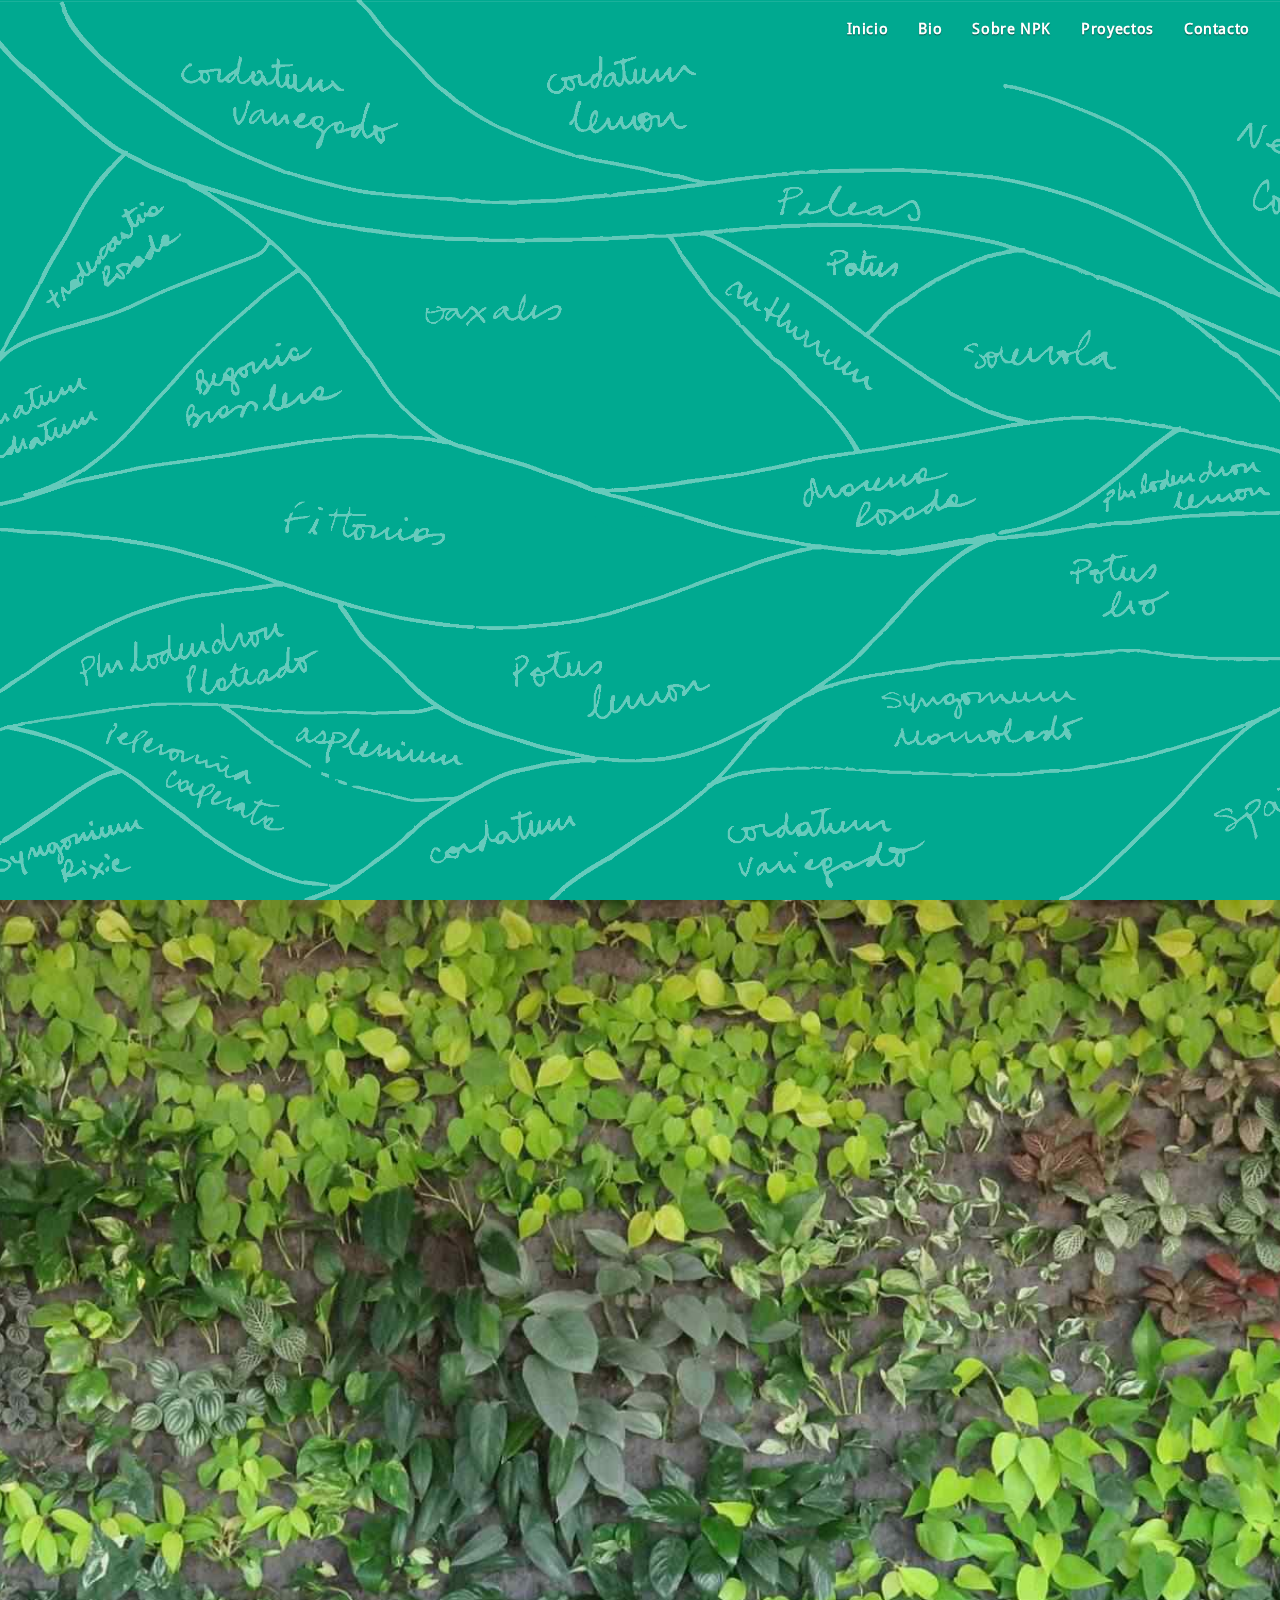
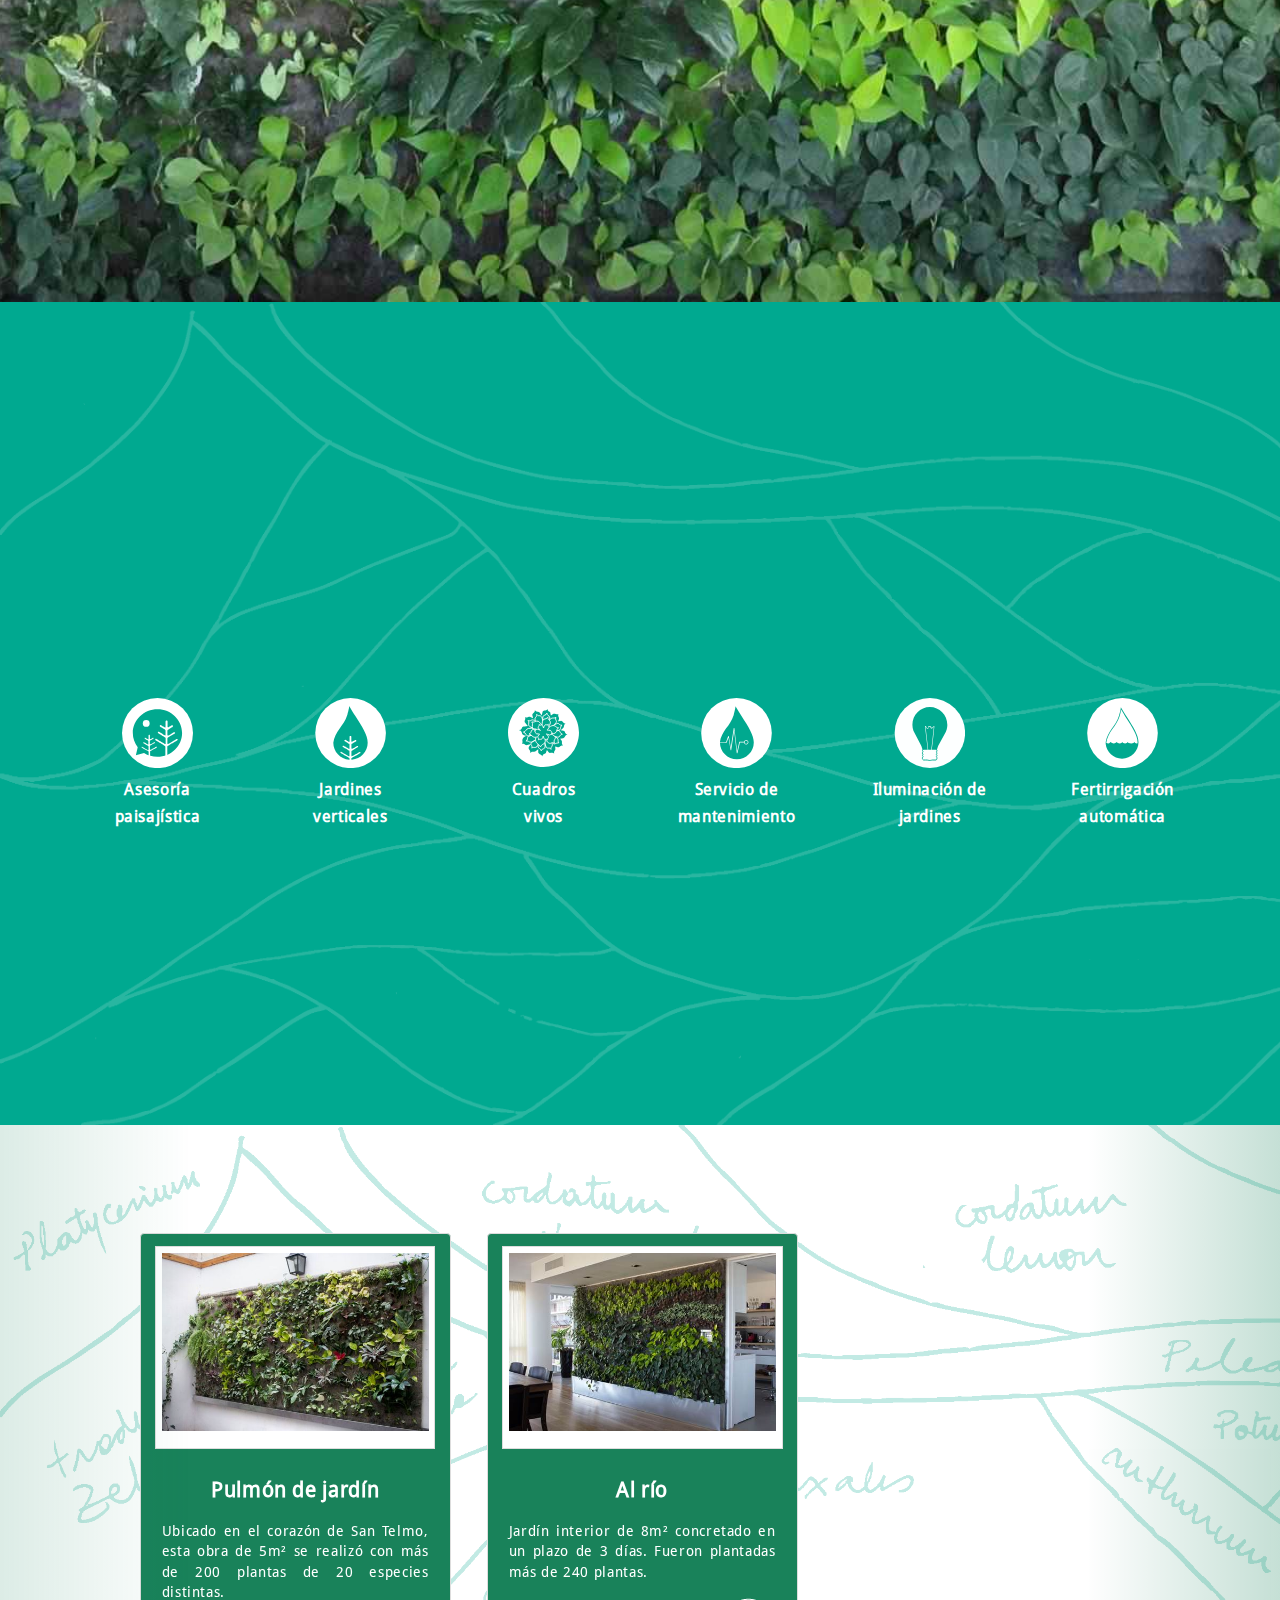
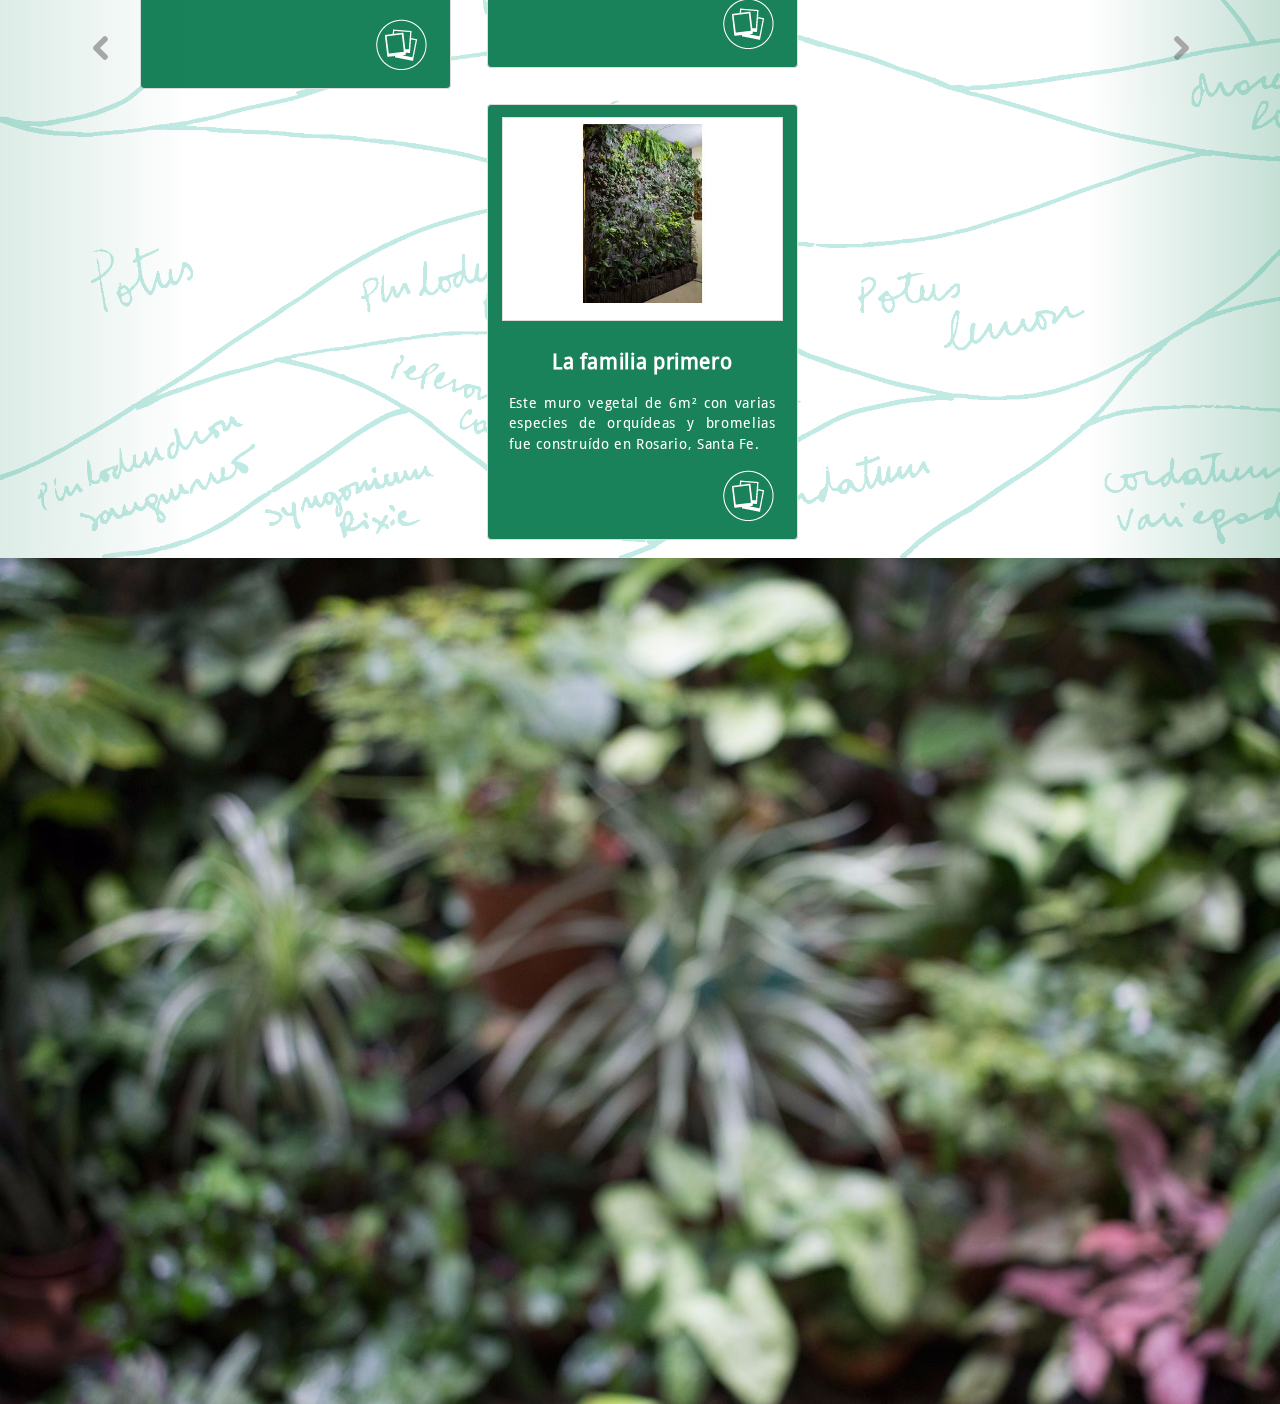
==== index.html @ 41e588b8 "img, js, etc" ====
<!doctype html>
<html>
<head>
  <meta name="tipo_contenido"  content="text/html;" http-equiv="content-type" charset="utf-8">
  <link href="https://npkartevegetal.com.ar/" rel="canonical" />
  <meta name="description" content="Diseño, paisajismo y jardines verticales">
  <meta name="keywords" content="jardin vertical, paisajismo, paisajismo urbano, jardinería, hidroponia, jardineria artistica">
  <link rel="shortcut icon" type="image/x-icon" href="favicon.ico" />
  <meta name="viewport" content="width=device-width, initial-scale=1.0">
  <link rel="stylesheet" href="css/index.css">
  <title>NPK Arte Vegetal</title>
  <style>
    #inicio {position: relative; min-height: 100vh; background-color: #00a990; background-image: url(img/background/fondob2.png); background-size: cover; background-position: center; background-repeat: no-repeat; }
    #intro { position: absolute; z-index: 97; top: 50%; left: 50%; transform: translate(-50%, -50%); background-image: url(img/background/NPKsequence2.png); background-size: cover; background-repeat: no-repeat; height: 320px; width: 156px; }
    .hi { -webkit-animation: play 7s steps(95);  -moz-animation: play 7s steps(95); -ms-animation: play 7s steps(95); -o-animation: play 7s steps(95); animation: play 7s steps(95); animation-fill-mode: forwards; }
    @keyframes play { 100% { background-position: -14823px; } }
    #bio { min-height: 100vh; background-color: #00a990; background-image: url(img/background/bio.jpg); background-size: cover; background-position: center; background-repeat: no-repeat; padding: 4%; overflow: hidden;}
    #sobrenpk {position:relative;background-color: #00a990;min-height: 80vh;padding: 4%;background-image: url(img/background/fondob4.png);background-size: cover;overflow: hidden;}
    #proyectos {position: relative; min-height:100vh;overflow: hidden;background-image: url(img/background/fondop3.png);background-size: cover;}
    #contacto {position: relative; padding-top: 4vh; min-height: 90vh;background-image: url(img/background/backgroundcontact.jpg);background-size: cover;overflow: hidden;}
  </style>
</head>
<body>
  <div class="bs-example" id="nav">
    <nav role="navigation" class="navbar navbar-default">
        <div class="navbar-header">
            <button id="menu" type="button" data-target="#navbarCollapse" data-toggle="collapse" class="navbar-toggle">
                <span class="sr-only"></span>
                <span class="icon-bar"></span>
                <span class="icon-bar"></span>
                <span class="icon-bar"></span>
            </button>
        </div>
        <div id="navbarCollapse" class="collapse navbar-collapse" id="header">
              <ul class="nav navbar nav-navbar nav-right">
                <li><a id="aInicio" href="#inicio" class="page-scroll headers" rel="relativeanchor">Inicio</a></li>
                <li><a id="aBio" href="#bio" class="page-scroll headers" rel="relativeanchor">Bio</a></li>
                <li><a id="aSobrenpk" href="#sobrenpk" class="page-scroll headers" rel="relativeanchor">Sobre NPK</a></li>
                <li><a id="aProyectos" href="#proyectos" class="page-scroll headers" rel="relativeanchor">Proyectos</a></li>
                <li><a id="aContacto" href="#contacto" class="page-scroll headers" rel="relativeanchor">Contacto</a>
                </li>
              </ul>
        </div>
    </nav>
  </div>
    <!-- Inicio -->
    <div align="center" rel="relativeanchor" id="inicio">
      <div id="intro">
      </div>
    </div>
    <!-- Bio -->
    <div id="bio">
      <div id="videoarea" class="animated">
        <div id="titulovideo" class="animated">
        <p><span id="npktv">npk</span> una empresa joven con el objetivo de reverdecer los espacios urbanos</p>
        </div>
        <div id="wrapperWrapper" class="animated">
          <div class="videoWrapper">
            <iframe width="560" height="349" src="http://www.youtube.com/embed/zOCeWGCdDh0?rel=0&hd=1" frameborder="0" allowfullscreen></iframe>
          </div>
        </div>
      </div>
      <div id="equipo" class="animated">
        <p>Equipo</p>
        <ul class="tarjetas">
          <li class="tarjeta">
            <img src="img/equipo/tarjeta001.png" class="fototarjeta hvr-bob">
                <span><b>Ivo Lucian Oxagaray</b>
                <br>Director</span>
          </li> 
          <li class="tarjeta">
            <img src="img/equipo/tarjeta002.png" class="fototarjeta hvr-bob">
               <span class="noil"><b>Gina Peiretti</b>
                <br>Diseñadora</span>
          </li>
          <li class="tarjeta">
          <img src="img/equipo/tarjeta003.png" class="fototarjeta hvr-bob">
                <span class="noil"><b>Camila Benavente</b>
                <br>Arquitecta</span>
          </li>
          <li class="tarjeta">
          <img src="img/equipo/tarjeta004.png" class="fototarjeta hvr-bob">
                <span class="noil"><b>Braian Oxagaray</b>
                <br>Diseñador<br>multimedia</span>
          </li>
          <li class="tarjeta">
          <img src="img/equipo/tarjeta005.png" class="fototarjeta hvr-bob">
                <span class="noil"><b>Sofia Chardin</b>
                <br>Fotografa<br>desarrolladora web</span>
          </li>
        </ul>
      </div>
    </div>
    <!-- Sobre NPK -->
    <div rel="relativeanchor" id="sobrenpk">
      <div class="row tsnpk">
        <img src="img/amorverde.png" class="imgSobrenpk animated">
        <div class="text1 animated">
         <p>Los jardines verticales son un nuevo concepto que fusiona <b>paisajismo, arquitectura y diseño</b>.</p>
         <p>Devuelven el verde a las ciudades y embellecen los ambientes aprovechando el espacio de forma sustentable.</p>
         <p id="slogan"><span style="font-size:1.3em;">npk </span>te permite tener un jardin vertical en lugares donde parecía imposible</p>
        </div>  
        <div class="textPU animated">
        <img class="" id="PUimg" href="http://www.paisajismourbano.com/"  target="_blank" src="img/logoPU2.svg"></a>
          <p>Contamos con la validez y el soporte de Paisajismo Urbano, empresa líder con 10 años de experiencia en el diseño y construcción de jardines verticales en todo el mundo.</p> 
        </div>
      </div>
      <div class="container services">
          <ul>
            <li class="servitem1 animated">
              <img src="img/asesoriaicon.svg" alt="..." class="imgps hvr-grow">
                <br>
                <p class="text-center"><b>Asesoría<br>paisajística</b></p>
            </li>
            <li class="servitem2 animated">
              <img src="img/jardinesicon.svg" alt="..." class="imgps hvr-grow">
                <br>
                <p class="text-center"><b>Jardines<br>verticales</b></p>
              </li>
              <li class="servitem3 animated">
              <img src="img/cuadrosicon.svg" alt="..." class="imgps hvr-grow">
                <br>
                <p class="text-center"><b>Cuadros<br>vivos</b></p>
            </li>
            <li class="servitem4 animated">
                <img src="img/mantenimientoicon.svg" alt="..." class="imgps hvr-grow">
                <br>
                <p class="text-center"><b>Servicio de<br>mantenimiento</b></p>
            </li>
            <li class="servitem5 animated">
                <img src="img/iluminacionicon.svg" alt="..." class="imgps hvr-grow">
                <br>
                <p class="text-center"><b>Iluminación de<br>jardines</b></p>
            </li>
            <li class="servitem6 animated" style="margin-right: 0px;">
                <img src="img/riegoicon.svg" alt="..." class="imgps hvr-grow">
                <br>
                <p class="text-center"><b>Fertirrigación<br>automática</b></p>
            </li>
          </ul>
      </div>
    </div>
<!-- PROYECTOS-->
    <div id="proyectos">
      <div id="myCarousel" class="carousel fdi-Carousel slide animated">
       <div class="carousel-inner onebyone-carosel">
          <div class="item active">
            <div class="project">
              <div class="thumbnail yami">
               <img src="img/yami/NPKyami01s.jpg" alt="..." class="img-thumbnail">
               <div class="caption text-center">
                 <h3>Pulmón de jardín</h3>
                 <p>Ubicado en el corazón de San Telmo, esta obra de 5m² se realizó con más de 200 plantas de 20 especies distintas.</p>
                 <a class="fancybox btn galeria" rel="group9" href="img/yami/NPKyami01.jpg"></a>
                 <div class="hidden">
                     <a class="fancybox" rel="group9" title="" href="img/yami/NPKyami02.jpg"></a>
                     <a class="fancybox" rel="group9" title="" href="img/yami/NPKyami03.jpg"></a>
                     <a class="fancybox fancybox.iframe" rel="group9" title="Gallery 1 - 4" href="https://www.youtube.com/embed/Zs_BFax3Jr0?autoplay=1&wmode=opaque"><img src="img/yami/NPKyami03.jpg" alt=""/></a>
                 </div>
               </div>
              </div>
            </div>
          </div>
           <div class="item">
             <div class="project">
               <div class="thumbnail">
                 <img src="img/roberto/alrio01s.jpg" alt="..." class="img-thumbnail">
                   <div class="caption text-center">
                     <h3>Al río</h3>
                     <p>Jardín interior de 8m² concretado en un plazo de 3 días. Fueron plantadas más de 240 plantas.</p>
                     <a class="fancybox btn galeria" rel="group8" href="img/roberto/alrio01.jpg"></a>
                     <div class="hidden">
                         <a class="fancybox" rel="group8" title="" href="img/roberto/alrio02.jpg"></a>
                         <a class="fancybox" rel="group8" title="" href="img/roberto/alrio03.jpg"></a>
                         <a class="fancybox fancybox.iframe" rel="group8" title="Video" href="http://www.youtube.com/embed/X5CIcp37l-I?autoplay=1&wmode=opaque&rel=0"><img src="img/roberto/alrio01.jpg" alt=""/></a>
                     </div>
                   </div>
               </div>
             </div>
           </div>
            <div class="item">
              <div class="project">
                <div class="thumbnail">
                  <img src="img/tito/tito001s.jpg" alt="..." class="img-thumbnail">
                    <div class="caption text-center">
                      <h3>La familia primero</h3>
                      <p>Este muro vegetal de 6m² con varias especies de orquídeas y bromelias fue construído en Rosario, Santa Fe.</p>
                      <a class="fancybox btn galeria" rel="group7" href="img/tito/tito001.jpg"></a>
                   </div>
                </div>
              </div>
            </div>
            <div class="item">
              <div class="project">
                <div class="thumbnail">
                  <img src="img/pj/pj1.png" alt="..." class="img-thumbnail">
                    <div class="caption text-center">
                      <h3>Isósceles</h3>
                      <p>Este ecosistema vertical exterior de más de 4m² fue realizado para el estudio de paisajismo Puerto Jardín.</p>
                      <a class="fancybox btn galeria" rel="group4" href="img/pj/puertojardin001.jpg"></a>
                      <div class="hidden">
                          <a class="fancybox" rel="group4" title="" href="img/pj/puertojardin002.jpg"></a>
                          <a class="fancybox" rel="group4" title="" href="img/pj/puertojardin003.jpg"></a>
                          <a class="fancybox fancybox.iframe" rel="group4" title="Video" href="http://www.youtube.com/embed/VNnNZ3OYx-w?autoplay=1&wmode=opaque&rel=0"><img src="" alt=""/></a>

                      </div>
                    </div>
                </div>
              </div>
            </div>
            <div class="item">
              <div class="project">
                <div class="thumbnail">
                    <img src="img/sabre/sabre01s.png" alt="..." class="img-thumbnail">
                    <div class="caption text-center">
                      <h3>Plantamos un árbol</h3>
                      <p>Revestimos una columna con más de 100 plantas de 17 especies distintas de sotobosque tropical.</p>
                      <a class="fancybox btn galeria" rel="group6" href="img/sabre/sabre01.png"></a>
                    </div>
                </div>
              </div>
            </div>
            <div class="item">
              <div class="project">
                <div class="thumbnail">
                    <img src="img/baldomero/baldomero01s.jpg" alt="..." class="img-thumbnail">
                    <div class="caption text-center">
                      <h3>Amigo Baldomero</h3>
                      <p>Este gran jardin de 6m² ubicado en Floresta fue encuadrado con diferentes maderas recicladas.</p>
                      <a class="fancybox btn galeria" rel="group5" href="img/baldomero/baldomero01.jpg"></a>
                        <div class="hidden">
                          <a class="fancybox" rel="group5" title="" href="img/baldomero/baldomero3.jpg"></a>
                          <a class="fancybox" rel="group5" title="" href="img/baldomero/baldomero4.jpg"></a>
                          <a class="fancybox" rel="group5" title="" href="img/baldomero/baldomero5.jpg"></a>
                          <a class="fancybox" rel="group5" title="" href="img/baldomero/baldomero6.jpg"></a>
                        </div>
                      </div>
                    </div>
                </div>
              </div>
            <div class="item">
              <div class="project">
                <div class="thumbnail">
                  <img src="img/aguilera/mario.png" alt="..." class="img-thumbnail">
                    <div class="caption text-center">
                      <h3>Familia Aguilera</h3>
                      <p>Jardin de interior de 4m² enmarcado en pinotea. Cuenta con más de 250 plantas de sotobosque tropical.</p>
                      <a class="fancybox btn galeria" rel="group3" href="img/aguilera/mario001.jpg"></a>
                      <div class="hidden">
                          <a class="fancybox" rel="group3" title="" href="img/aguilera/mario002.jpg"></a>
                          <a class="fancybox" rel="group3" title="" href="img/aguilera/mario003.jpg"></a>
                      </div>
                    </div>
                </div>
              </div>
            </div>
            <div class="item">
              <div class="project">
                <div class="thumbnail">
                  <img src="img/mandril/mandril004s.png" alt="..." class="img-thumbnail">
                    <div class="caption text-center">
                      <h3>Teatro Mandril</h3>
                      <p>Segundo hogar, segundo jardín. Que crece y florece con las innumerables actividades que allí germinan.</p>
                      <a class="fancybox btn galeria" rel="group2" href="img/mandril/mandril003.jpg"></a>
                      <div class="hidden">
                          <a class="fancybox" rel="group2" title="" href="img/mandril/mandril001.jpg"></a>
                          <a class="fancybox" rel="group2" title="" href="img/mandril/mandril002.jpg"></a>
                          <a class="fancybox fancybox.iframe" rel="group2" title="Video" href="http://www.youtube.com/embed/wwlOp01Elf0?autoplay=1&wmode=opaque&rel=0"><img src="" alt=""/></a>
                      </div>
                    </div>
                </div>
              </div>
            </div>
            <div class="item">
              <div class="project">
                <div class="thumbnail">
                  <img src="img/muñiz/muñiz001s.png" alt="..." class="img-thumbnail">
                    <div class="caption text-center">
                      <h3>Hogar, dulce laboratorio</h3>
                      <p>Nuestro primer jardín vertical experimental, realizado en su mayoría con materiales reciclados.</p>
                      <a class="fancybox btn galeria"  rel="group1" href="img/muñiz/muñiz001.jpg"></a>
                      <div class="hidden">
                          <a class="fancybox" rel="group1" title="" href="img/muñiz/muñiz002.jpg"></a>
                          <a class="fancybox" rel="group1" title="" href="img/muñiz/muñiz003.jpg"></a>
                      </div>
                    </div>
                </div>
              </div>
            </div>
            <div class="item">
              <div class="project">
                <div class="thumbnail">
                  <img src="img/arcade/arcades.png" alt="..." class="img-thumbnail">
                    <div class="caption text-center">
                      <h3>Arcade</h3>
                      <p>
                      Este hermoso jardín con ruedas fue diseñado especialmente como laboratorio de nuevas tecnologías.</p>
                      <a class="fancybox btn galeria"  rel="group10" href="img/arcade/arcade.png"></a>
                      <div class="hidden">
                        <a class="fancybox" rel="group10" title="En el probamos nuevas tecnologías que queremos implementar a nuestros jardines." href="img/arcade/arcade01.jpg"></a>
                      </div>
                    </div>
                </div>
              </div>
            </div>
            <div class="item">
              <div class="project">
                <div class="thumbnail">
                  <img src="img/nqn/nqn2s.png" alt="..." class="img-thumbnail">
                    <div class="caption text-center">
                      <h3>Alto Valle</h3>
                      <p>Más de 10m² de vegetación habitan la pared que conecta los dos pisos del hogar en la Ciudad de Neuquén.</p>
                      <a class="fancybox btn galeria"  rel="group11" title="Un jardín en doble altura." href="img/nqn/nqn2.png"></a>
                      <div class="hidden">
                        <a class="fancybox" rel="group11" title="" href="img/nqn/nqn1.png"></a>
                        <a class="fancybox" rel="group11" title="Es un placer para nosotros realizar un jardín vertical sin precedentes en la ciudad de Neuquén." href="img/nqn/nqn3.png"></a>
                        <a class="fancybox" rel="group11" title="" href="img/nqn/nqn4.png"></a>
                        <a class="fancybox" rel="group11" title="" href="img/nqn/nqn5.png"></a>
                        <a class="fancybox" rel="group11" title="" href="img/nqn/nqn6.png"></a>
                        <a class="fancybox" rel="group11" title="NPK agradece infinitamente a la familia Oxagaray-Bedini por toda la ayuda los consejos y el acompañamiento." href="img/nqn/nqn7.png"></a>
                      </div>
                    </div>
                </div>
              </div>
            </div>
            <div class="item">
              <div class="project">
                <div class="thumbnail">
                  <img src="img/resto/devotos.png" alt="..." class="img-thumbnail">
                    <div class="caption text-center">
                      <h3>Pil-Pil</h3>
                      <p>Este particular jardín ubicado en Villa Devoto fue realizado en 2014 para el restaurante Pil-Pil.</p>
                      <a class="fancybox btn galeria"  rel="group12" title="" href="img/resto/devoto.jpg"></a>
                      <div class="hidden">
                      </div>
                    </div>
                </div>
              </div>
            </div>
            <div class="item">
              <div class="project">
                <div class="thumbnail">
                  <img src="img/cuadritos/c1s.jpg" alt="..." class="img-thumbnail">
                    <div class="caption text-center">
                      <h3>Cuadros de Crasas</h3>
                      <p>Estos jardines verticales de mínimo mantenimiento se adaptan a todos los hogares por su compacto y natural diseño.</p>
                      <a class="fancybox btn galeria"  rel="group13" title="" href="img/cuadritos/c1.jpg"></a>
                      <div class="hidden">
                        <a class="fancybox" rel="group13" title="" href="img/cuadritos/c2.jpg"></a>
                        <a class="fancybox" rel="group13" title="" href="img/cuadritos/c3.jpg"></a>
                        <a class="fancybox" rel="group13" title="" href="img/cuadritos/c5.jpg"></a>
                      </div>
                    </div>
                </div>
              </div>
            </div>
           </div>
          </div>

              <a class="left carousel-control" href="#myCarousel" role="button" data-slide="prev">
                <span class="glyphicon glyphicon-chevron-left" aria-hidden="true"></span>
                <span class="sr-only"></span>
              </a>
              <a class="right carousel-control" href="#myCarousel" role="button" data-slide="next">
                <span class="glyphicon glyphicon-chevron-right" aria-hidden="true"></span>
                <span class="sr-only"></span>
              </a>
            </div>
        </div>
    <!-- Contacto -->
      <div id="contacto" rel="relativeanchor">
        <div id="contactos" rel="relativeanchor" class="animated">
            <h3>CONTACTO</h3>
            <br>
            <p>Boedo, CP 1234<br>
            Ciudad Autónoma de Buenos Aires<br>
            República Argentina<br>
            <br>
            (+54) 011 155094-8904<br>
            npkartevegetal@gmail.com</p><br>
            <br>
            <h3>ENCONTRANOS EN</h3>
            <ul class="list-inline">
                <li>
                  <a href="https://www.facebook.com/NPK-Arte-Vegetal-1434037520142824/?fref=ts" target="_blank" class="btn facebook swing" ></a>
                </li>
                <li>
                    <a href="https://twitter.com/NPKartevegetal" target="_blank" class="btn twitter swing"></a>
                </li>
                <li>
                    <a href="http://www.instagram.com/npkartevegetal/" target="_blank" class="btn instagram swing"></a>
                </li>
                <li>
                    <a href="https://www.linkedin.com/company/npk-arte-vegetal?trk=top_nav_home" target="_blank" class="btn linkedin swing"></a>
                </li>
            </ul>
        </div>
 <!-- Contact Form -->
    <section id="contact" class="animated">
        <div class="container">
            <div class="contact-box row">
                <div class="cb">
                    <form name="sentMessage" id="contactForm" novalidate>
                        <div class="row control-group">
                            <div class="form-group floating-label-form-group controls">
                                <label>Nombre</label>
                                <input type="text" class="form-control" placeholder="Nombre" id="name" required data-validation-required-message="Por favor, escribe tu nombre.">
                                <p class="help-block text-danger"></p>
                            </div>
                        </div>
                        <div class="row control-group">
                            <div class="form-group floating-label-form-group controls">
                                <label>Correo electrónico</label>
                                <input type="email" class="form-control" placeholder="Correo electrónico" id="email" required data-validation-required-message="Por favor, escribe tu correo electrónico.">
                                <p class="help-block text-danger"></p>
                            </div>
                        </div>
                        <div class="row control-group">
                            <div class="form-group floating-label-form-group controls">
                                <label>Teléfono</label>
                                <input type="tel" class="form-control" placeholder="Teléfono" id="phone" required data-validation-required-message="Por favor, escribe tu número telefónico.">
                                <p class="help-block text-danger"></p>
                            </div>
                        </div>
                        <div class="row control-group">
                            <div class="form-group floating-label-form-group controls">
                                <label>Mensaje</label>
                                <textarea rows="5" class="form-control" placeholder="Mensaje" id="message" required data-validation-required-message="Por favor, escribe tu mensaje."></textarea>
                                <p class="help-block text-danger"></p>
                            </div>
                        </div>
                        <br>
                        <div id="success"></div>
                        <div class="row">
                          <div id="spam-advice" class="row">
                           <div class="noil">
                            <p>Si en una semana no recibes nuestra respuesta, echa un vistazo a tu carpeta de spam o ponte en contacto con nosotros por teléfono.</p>
                           </div>
                         </div>
                         <div class="form-group">
                          <button type="submit" class="btn btn-send btn-success btn-lg">Enviar</button>
                         </div>
                        </div>
                    </form>
                </div>
            </div>
        </div>
    </section>
  </div>
  <script src="js/jquery.js"></script>
  <script type="text/javascript" src="js/fancybox/jquery.fancybox.js"></script>
  <script type="text/javascript" src="js/fancybox/jquery.fancybox.pack.js"></script>
  <script src="js/bootstrap.min.js"></script>
  <script type="text/javascript" src="js/index.js"></script>
  <script src="js/contact_me.js"></script>
  <script src="js/jqBootstrapValidation.js"></script>
</body>
</html>
<link rel="stylesheet" href="js/fancybox/jquery.fancybox.css" type="text/css" media="screen"/>
---- css/index.css ----
/*esconder barra de desplazamiento*/
::-webkit-scrollbar {
    display: none;
}
@font-face {
  font-family: droid;
  src: url("../fonts/DroidSans.ttf");
}

body {
  background-color: #fff;
  font-size: 1em;
  line-height: 170%;
  letter-spacing: 0.04em;
  color: #fff;
  font-family: droid;
  overflow-x: hidden;
  margin: 0;
}
.list-inline {
  padding-left: 0;
  margin-left: -5px;
  list-style: none;
}
.list-inline > li {
  display: inline-block;
  padding-right: 5px;
  padding-left: 5px;
}
.btn {
  display: inline-block;
  margin-bottom: 0;
  font-size: 1.6em;
  font-weight: normal;
  line-height: 1.42857143;
  text-align: center;
  white-space: nowrap;
  vertical-align: middle;
  -ms-touch-action: manipulation;
      touch-action: manipulation;
  cursor: pointer;
  -webkit-user-select: none;
     -moz-user-select: none;
      -ms-user-select: none;
          user-select: none;
  border: 1px solid transparent;
}
.btn:focus,
.btn:active:focus,
.btn.active:focus,
.btn.focus,
.btn:active.focus,
.btn.active.focus {
  outline: 5px auto -webkit-focus-ring-color;
  outline-offset: -2px;
}
.btn:hover,
.btn:focus,
.btn.focus {
  color: #333;
  text-decoration: none;
}
.btn:active,
.btn.active {
  background-image: none;
  outline: 0;
  -webkit-box-shadow: inset 0 3px 5px rgba(0, 0, 0, .125);
          box-shadow: inset 0 3px 5px rgba(0, 0, 0, .125);
}

.btn-success {
 padding: 6px 12px;
  color: #fff;
  background-color: #5cb85c;
  border-color: #4cae4c;
  border-radius: 4px;
}
.btn-success:focus,
.btn-success.focus {
  color: #fff;
  background-color: #449d44;
  border-color: #255625;
}
.btn-success:hover {
  color: #fff;
  background-color: #449d44;
  border-color: #398439;
}
.btn-success:active,
.btn-success.active,
.open > .dropdown-toggle.btn-success {
  color: #fff;
  background-color: #449d44;
  border-color: #398439;
}
.btn-success:active:hover,
.btn-success.active:hover,
.open > .dropdown-toggle.btn-success:hover,
.btn-success:active:focus,
.btn-success.active:focus,
.open > .dropdown-toggle.btn-success:focus,
.btn-success:active.focus,
.btn-success.active.focus,
.open > .dropdown-toggle.btn-success.focus {
  color: #fff;
  background-color: #398439;
  border-color: #255625;
}
.btn-success:active,
.btn-success.active,
.open > .dropdown-toggle.btn-success {
  background-image: none;
}
.btn-success.disabled:hover,
.btn-success[disabled]:hover,
fieldset[disabled] .btn-success:hover,
.btn-success.disabled:focus,
.btn-success[disabled]:focus,
fieldset[disabled] .btn-success:focus,
.btn-success.disabled.focus,
.btn-success[disabled].focus,
fieldset[disabled] .btn-success.focus {
  background-color: #5cb85c;
  border-color: #4cae4c;
}
.btn-success .badge {
  color: #5cb85c;
  background-color: #fff;
}
/*barra menú*/

#header {
    position: fixed;
    width: 100%;
    border:none;
    background-color: none;
}

.headers {
  color: #fff;
}

.activo {
  color: #00a990;
  background: white;
}

.navbar {
  color: #fff;
  border: none;
  margin:0px;
  border:none;
  border-color: none;
}

.navbar-default {
  color: #fff;
  background-color: transparent;
  margin: 0px;
  border:none;
  border-color: none;
}

#nav {
  position: fixed;
  width: 100vw;
  z-index: 99;
  -webkit-box-shadow: 0px 0px 0px 0px rgba(0,0,0,0);
  -moz-box-shadow: 0px 0px 0px 0px rgba(0,0,0,0);
  box-shadow: 0px 0px 0px 0px rgba(0,0,0,0);
 }

.navbar{
  border-radius: 0px;
  border-top: 0px;
  margin-top: 0px;
    -webkit-transition: background-color 0.3s ease-in-out;
    -moz-transition: background-color 0.3s ease-in-out;
    -ms-transition: background-color 0.3s ease-in-out;
    -o-transition: background-color 0.3s ease-in-out;
    transition: background-color 0.3s ease-in-out;
}

#nav li {
    vertical-align:top;
    display: inline-block;
    list-style-type: none;
    margin: 0; 
    padding: 0;
    text-align: center;
    float: left;

}
.nav-right {
  list-style-type: none;
  margin: 0;
  padding: 0;
  overflow: hidden;
  float: right;
}
#nav li a:hover{
  background-color: white;
  color: #00a990; 
}

#nav li a {
    text-decoration: none;
    font-weight: bold;
    text-shadow: 0 1px 1px rgba(0, 0, 0, 0.5);
    -webkit-transition: all 0.3s ease-in-out;
    -moz-transition: all 0.3s ease-in-out;
    -o-transition: all 0.3s ease-in-out;
    transition: all 0.3s ease-in-out;
    font-size: 0.93em;
    display: block;
    padding-top: 15px;
    height: 35px;
    margin: 0;
    padding-left:15px; 
    padding-right:15px;
}

/**********BOOTSTRAP****************************************************************************************************************************************/

  @media (max-width: 767px) {
  .navbar-nav .open .dropdown-menu {
    position: static;
    float: none;
    width: auto;
    margin-top: 0;
    background-color: transparent;
    border: 0;
    -webkit-box-shadow: none;
            box-shadow: none;
  }
  .navbar-nav .open .dropdown-menu > li > a,
  .navbar-nav .open .dropdown-menu .dropdown-header {
    padding: 5px 15px 5px 25px;
  }
  .navbar-nav .open .dropdown-menu > li > a {
    line-height: 20px;
  }
  .navbar-nav .open .dropdown-menu > li > a:hover,
  .navbar-nav .open .dropdown-menu > li > a:focus {
    background-image: none;
  }
}
@media (min-width: 768px) {
  .navbar-nav {
    float: left;
    margin: 0;
  }
  .navbar-nav > li {
    float: left;
  }
  .navbar-nav > li > a {
    padding-top: 15px;
    padding-bottom: 15px;
  }
}

.navbar-default .navbar-toggle:hover {
    background-color: white;
}
.navbar-default .navbar-toggle {
    background-color: white;
    border-color: #fff;
}
.navbar-toggle {
    position: relative;
    float: right;
    padding: 9px 10px;
    margin-top: 8px;
    margin-right: 15px;
    margin-bottom: 8px;
    background-image: none;
    border: 1px solid transparent;
    border-radius: 4px;
}

.navbar-collapse.in {
    overflow-y: auto;
}
@media (min-width: 768px) {
  .navbar-toggle{
    display: none;
  }
  .navbar-collapse {
    display: block;
  }
  .navbar-collapse.collapse {
    display: block;
    height: auto !important;
    padding-bottom: 0;
    overflow: visible !important;
  }
}

.navbar-collapse.in {
    overflow-y: auto;
}

.collapse {
  display: none;
}
.collapse.in {
  display: block;
}
tr.collapse.in {
  display: table-row;
}
tbody.collapse.in {
  display: table-row-group;
}
.collapsing {
  position: relative;
  height: 0;
  overflow: hidden;
  -webkit-transition-timing-function: ease;
       -o-transition-timing-function: ease;
          transition-timing-function: ease;
  -webkit-transition-duration: .35s;
       -o-transition-duration: .35s;
          transition-duration: .35s;
  -webkit-transition-property: height, visibility;
       -o-transition-property: height, visibility;
          transition-property: height, visibility;
}
.navbar-collapse {
    padding-right: 15px;
    padding-left: 15px;
    overflow-x: visible;
    -webkit-overflow-scrolling: touch;
    border-top: 1px solid transparent;
    -webkit-box-shadow: inset 0 1px 0 rgba(255,255,255,.1);
    box-shadow: inset 0 1px 0 rgba(255,255,255,.1);
}


@media (max-width: 768px) {
  .navbar-collapse {
    width: auto;
    padding: 0;
    border-top: 0;
    -webkit-box-shadow: none;
            box-shadow: none;
  }
  .navbar-collapse.collapse {
    height: auto !important;
    padding-bottom: 0;
    overflow: visible !important;
  }
  .navbar-collapse.in {
    overflow-y: visible;
  }
  #nav {
  float: left;
  }
  #nav li {
    width: 100%;
    float: left;
  }
  #nav li a {
    text-align: left;
    width: 100%;
  }
  .nav-right { width: 100%;}
}
.navbar-fixed-top .navbar-collapse,
.navbar-fixed-bottom .navbar-collapse {
  max-height: 340px;
}
@media (max-device-width: 480px) and (orientation: landscape) {
  .navbar-fixed-top .navbar-collapse,
  .navbar-fixed-bottom .navbar-collapse {
    max-height: 200px;
  }
}
.container > .navbar-header,
.container-fluid > .navbar-header,
.container > .navbar-collapse,
.container-fluid > .navbar-collapse {
  margin-right: -15px;
  margin-left: -15px;
}
@media (min-width: 768px) {
  .container > .navbar-header,
  .container-fluid > .navbar-header,
  .container > .navbar-collapse,
  .container-fluid > .navbar-collapse {
    margin-right: 0;
    margin-left: 0;
  }
}
.navbar-nav {
  margin: 7.5px -15px;
}
.navbar-nav > li > a {
  padding-top: 10px;
  padding-bottom: 10px;
  line-height: 20px;
}
@media (max-width: 767px) {
  .navbar-nav .open .dropdown-menu {
    position: static;
    float: none;
    width: auto;
    margin-top: 0;
    background-color: transparent;
    border: 0;
    -webkit-box-shadow: none;
            box-shadow: none;
  }
  .navbar-nav .open .dropdown-menu > li > a,
  .navbar-nav .open .dropdown-menu .dropdown-header {
    padding: 5px 15px 5px 25px;
  }
  .navbar-nav .open .dropdown-menu > li > a {
    line-height: 20px;
  }
  .navbar-nav .open .dropdown-menu > li > a:hover,
  .navbar-nav .open .dropdown-menu > li > a:focus {
    background-image: none;
  }
}
@media (min-width: 768px) {
  .navbar-nav {
    float: left;
    margin: 0;
  }
  .navbar-nav > li {
    float: left;
  }
  .navbar-nav > li > a {
    padding-top: 15px;
    padding-bottom: 15px;
  }
}

.navbar-default .navbar-toggle .icon-bar {
    background-color: #00a990;
}
.navbar-toggle .icon-bar+.icon-bar {
    margin-top: 4px;
}
.navbar-toggle .icon-bar {
    display: block;
    width: 22px;
    height: 2px;
    border-radius: 1px;
}
.clearfix:before,
.clearfix:after,
.dl-horizontal dd:before,
.dl-horizontal dd:after,
.container:before,
.container:after,
.container-fluid:before,
.container-fluid:after,
.row:before,
.row:after,
.form-horizontal .form-group:before,
.form-horizontal .form-group:after,
.btn-toolbar:before,
.btn-toolbar:after,
.btn-group-vertical > .btn-group:before,
.btn-group-vertical > .btn-group:after,
.nav:before,
.nav:after,
.navbar:before,
.navbar:after,
.navbar-header:before,
.navbar-header:after,
.navbar-collapse:before,
.navbar-collapse:after,
.pager:before,
.pager:after,
.panel-body:before,
.panel-body:after,
.modal-header:before,
.modal-header:after,
.modal-footer:before,
.modal-footer:after {
  display: table;
  content: " ";
}
.clearfix:after,
.dl-horizontal dd:after,
.container:after,
.container-fluid:after,
.row:after,
.form-horizontal .form-group:after,
.btn-toolbar:after,
.btn-group-vertical > .btn-group:after,
.nav:after,
.navbar:after,
.navbar-header:after,
.navbar-collapse:after,
.pager:after,
.panel-body:after,
.modal-header:after,
.modal-footer:after {
  clear: both;
}

input[type="button" i], input[type="submit" i], input[type="reset" i], input[type="file" i]::-webkit-file-upload-button, button {
    padding: 1px 6px;
}
input[type="button" i], input[type="submit" i], input[type="reset" i], input[type="file" i]::-webkit-file-upload-button, button {
    align-items: flex-start;
    text-align: center;
    cursor: default;
    color: buttontext;
    border-image-source: initial;
    border-image-slice: initial;
    border-image-width: initial;
    border-image-outset: initial;
    border-image-repeat: initial;
    background-color: buttonface;
    box-sizing: border-box;
    padding: 2px 6px 3px;
    border-width: 2px;
    border-style: outset;
    border-color: buttonface;
}
input, textarea, keygen, select, button {
    text-rendering: auto;
    color: initial;
    letter-spacing: normal;
    word-spacing: normal;
    text-transform: none;
    text-indent: 0px;
    text-shadow: none;
    display: inline-block;
    text-align: start;
    margin: 0em 0em 0em 0em;
    font: 13.3333px Arial;
}
input, textarea, keygen, select, button, meter, progress {
    -webkit-writing-mode: horizontal-tb;
}
button {
    -webkit-appearance: button;
}


/**********FIN BOOTSTRAP****************************************************************************************************************************************/

/*sección BIO*******************************************************************************************/

#equipo {
  background-color: rgba(0, 169, 146, 0.8);
  border-radius:10px;
  padding: 1%;
  height: 73vh;
  width: 20%;
}

#equipo p {
  font-weight: bold;
  font-size: 1.2em;
  text-align: center;
  margin: 5px auto auto 10px;
}

.tarjetas {
  float: left;
  list-style-type: none;
  padding: 0;
  height: 90%;
  width: 100%;
  margin-top:8%;
  padding-left: 20px;
}
 
.fototarjeta {
  float: left;
  border-radius: 100px;
  height: 75%;
  margin-right: 6%;
  margin-top: -1%;
  border:solid;
  border-color: white;
}

.tarjeta {
  height: 20%;
  font-size: 0.9em;
  transition:all 0.3s ease;
}

.tarjeta b {
  line-height: 170%;
}

#videoarea {
  float: right;
  width: 60%;
  }

#titulovideo {
    background-color: rgba(0, 169, 146, 0.8);
    border-radius: 5px;
    letter-spacing: 0.2vw;
    font-size: 1.1vw;
    text-align: center;
}
#titulovideo p {
  padding: 8px;
}
#npktv {
  font-size:1.4em;
  font-weight: bold;
}
#wrapperWrapper {
  height: auto;
  background-color: white;
  margin-top: 4%;
  padding: 1%;
  border-radius: 5px;
}

.videoWrapper {
  position: relative;
  padding-bottom: 56.25%; /* 16:9 */
  padding-top: 25px;
  height: 0;
}
  
.videoWrapper iframe {
  position: absolute;
  top: 0;
  left: 0;
  width: 100%;
  height: 100%;
  border-radius: 5px;
}

@media (max-width:801px){
      #bio {height: auto; background-image: url(../img/background/biomin.jpg);}
      #videoarea, #equipo {width: 90%; padding: 1vh; float: none; margin: auto;}
      #titulovideo, .tarjeta, #equipo p {font-size: 0.9em;}
}

/*sección Sobre NPK*******************************************************************************************/


.Pimg{
  width:70%;
  padding-bottom:3%; 
  border-radius:10px
}
.imgSobrenpk{
  width:20%; 
  float:left
}
.text1{
  width:40%;
  text-align:center;
  float:left;
  margin-top:3%;
  margin-left:4%;
  border-radius:10px;
  padding:2%;
  color:#fff
}
.text1 p{
  text-shadow:-2px -2px 0 #00a990, 2px -2px 0 #00a990, -2px 2px 0 #00a990, 2px 2px 0 #00a990
}
.textPU{
  position:relative;
  text-align:justify;
  margin-bottom: 6%; 
  float:right;
  background-color:white;
  color:#089b51;
  max-width:15%;
  padding:2%;
  border-radius:10px;
  margin-top:2%;
  margin-right:3%;
  font-weight: bold; 
  font-size: 1vw; 
  line-height: 150%;
}

.services{
  position:relative; 
  width:100%; 
  margin:auto;
  text-align:center;
  padding-bottom:1%;
  color:#fff;
  font-size:1em;
}
.services ul {
  position:relative; 
  width: 100%; 
  margin:auto;
  padding-left:0px
}
.services ul li{
  width:15%;
  margin-right:1%;
  height:auto;
  display:inline-block;
  vertical-align:top
}
.imgps{
  width:40%
}
#slogan{
  margin-top:20px;
  font-size:1.2em;
  font-weight: bold;
  text-align:center
}

@media (max-width: 801px){
  #sobrenpk{height:auto;background-image:url(../img/background/fondob4.png)}
  .imgSobrenpk{width:40%;margin-top:5%}
  .text1{text-align:right}
  .tsnpk{width:100%;float:none;margin:auto}
  .textPU,.text1{width:100%;float:none;max-width:90%;margin:10% auto;font-size:0.9em}
  .textPU p{padding:4%;text-align:center}
  #PUimg{width:30%;margin:auto;margin-left: 35%;}
  .services ul li{width:30%;margin-right:1%;margin-left:1%;text-align:center; margin-bottom: 3%;}
  .services ul li p{font-size:0.6em; line-height: 140%;}
}

/*sección PROYECTOS*******************************************************************************************/
.hidden {
  display: none;
}
/* CAROUSEL */
.carousel-inner.onebyone-carosel { margin: auto; width: 90%; margin-top: 10vh;}
.onebyone-carosel .active.left { left: -33.33%; }
.onebyone-carosel .active.right { left: 33.33%; }
.onebyone-carosel .next { left: 33.33%; }
.onebyone-carosel .prev { left: -33.33%; }

.glyphicon-chevron-left {
                        background-image:url(../img/arrowl.svg);
                        background-repeat: no-repeat;
                        }

.glyphicon-chevron-right{
                        background-image:url(../img/arrowr.svg);
                        background-repeat: no-repeat; 
                        }


#myCarousel {
  width: 90%;
  margin: auto;
}

.onebyone-carosel {
  position: relative;
  background-color: none;
}
.carousel {
  position: relative;
}
.project {
  padding: 0;
  margin: 2vh;
  float: left;
  width: 30%;
}

.img-responsive,
.thumbnail img,
.thumbnail a img,
.carousel-inner .item img,
.carousel-inner .item a img {
  display: block;
  max-width: 100%;
  height: auto;
}
.thumbnail>img{
  width: 90%;
  background-color: white;
  padding: 2%;
  padding-bottom: 6%;
  margin-top: 2%;
}
.img-thumbnail {
  display: inline-block;
  max-width: 100%;
  height: auto;
  padding: 4px;
  line-height: 1.42857143;
  border: 1px solid #ddd;
  -webkit-transition: all .2s ease-in-out;
       -o-transition: all .2s ease-in-out;
          transition: all .2s ease-in-out;
}

.thumbnail {
  background-color: rgba(25, 130, 90,1);
  text-align: center;
  display: block;
  padding: 2%;
  line-height: 1.42857143;
  border: 1px solid #ddd;
  border-radius: 4px;
  -webkit-transition: border .2s ease-in-out;
       -o-transition: border .2s ease-in-out;
          transition: border .2s ease-in-out;
}

.item {
  float: none;
  margin: 0;
  border: none;
}

.item .active {
  margin: 0;
  border: none;
}
.thumbnail > img,
.thumbnail a > img {
  margin-right: auto;
  margin-left: auto;
}
a.thumbnail:hover,
a.thumbnail:focus,
a.thumbnail.active {
  border-color: #337ab7;
}

.caption {
  position: relative;
  height: 39%;
  padding-top: 2%
}

.caption h3 {
  font-size: 1.3em;
  color: white;
  font-weight: bold;
  margin-bottom: 0;
}

.caption p {
  font-size: 0.9em;
  text-align: justify;
  padding: 5%;
  color: white;
  margin-top: 0;
  margin-bottom: 0;
}

.galeria {
  position: relative;
  margin-left: 70%;
  margin-bottom: 3%;
  height: 53px;
  width: 58px;
  background-image: url(../img/galeriab-12.png);
  background-position: 0px 53px;
}

.galeria:hover {
  background-position: 0px 0px;
}

@media (max-width: 801px) {
  #proyectos { height: auto; background-image: url(../img/background/fondop3min.png); }
  .project {width: 90%; margin: auto; float: none;}
  .item, .item .active, .thumbnail {margin: auto;}
}

.carousel-inner {
  position: relative;
  width: 100%;
  overflow: hidden;
}
.carousel-inner > .item {
  position: relative;
  display: none;
  -webkit-transition: 2s ease-in-out left;
       -o-transition: 2s ease-in-out left;
          transition: 2s ease-in-out left;
}
.carousel-inner > .item > img,
.carousel-inner > .item > a > img {
  line-height: 1;
}
@media (min-width: 801px) {
@media all and (transform-3d), (-webkit-transform-3d) {
  .carousel-inner > .item {
    -webkit-transition: -webkit-transform .6s ease-in-out;
         -o-transition:      -o-transform .6s ease-in-out;
            transition:         transform .6s ease-in-out;

    -webkit-backface-visibility: hidden;
            backface-visibility: hidden;
    -webkit-perspective: 1000px;
            perspective: 1000px;
  }
  .carousel-inner > .item.next,
  .carousel-inner > .item.active.right {
    left: 0;
    border: none;
    -webkit-transform: translate3d(32%, 0, 0);
            transform: translate3d(32%, 0, 0);
  }
  .carousel-inner > .item.prev,
  .carousel-inner > .item.active.left {
    left: 0;
    -webkit-transform: translate3d(-32%, 0, 0);
            transform: translate3d(-32%, 0, 0);
  }
  .carousel-inner > .item.next.left,
  .carousel-inner > .item.prev.right,
  .carousel-inner > .item.active {
    left: 0;
    -webkit-transform: translate3d(0, 0, 0);
            transform: translate3d(0, 0, 0);
  }
}}

@media (max-width: 801px) {
@media all and (transform-3d), (-webkit-transform-3d) {
  .carousel-inner > .item {
    -webkit-transition: -webkit-transform .6s ease-in-out;
         -o-transition:      -o-transform .6s ease-in-out;
            transition:         transform .6s ease-in-out;

    -webkit-backface-visibility: hidden;
            backface-visibility: hidden;
    -webkit-perspective: 1000px;
            perspective: 1000px;
  }
  .carousel-inner > .item.next,
  .carousel-inner > .item.active.right {
    left: 0;
    border: none;
    -webkit-transform: translate3d(100%, 0, 0);
            transform: translate3d(100%, 0, 0);
  }
  .carousel-inner > .item.prev,
  .carousel-inner > .item.active.left {
    left: 0;
    -webkit-transform: translate3d(-100%, 0, 0);
            transform: translate3d(-100%, 0, 0);
  }
  .carousel-inner > .item.next.left,
  .carousel-inner > .item.prev.right,
  .carousel-inner > .item.active {
    left: 0;
    -webkit-transform: translate3d(0, 0, 0);
            transform: translate3d(0, 0, 0);
  }
}}
.carousel-inner > .active,
.carousel-inner > .next,
.carousel-inner > .prev {
  display: block;
}
.carousel-inner > .active {
  left: 0;
}
.carousel-inner > .next,
.carousel-inner > .prev {
  position: absolute;
  top: 0;
  width: 100%;
}
.carousel-inner > .next {
  left: 100%;
}
.carousel-inner > .prev {
  left: -100%;
}
.carousel-inner > .next.left,
.carousel-inner > .prev.right {
  left: 0;
}
.carousel-inner > .active.left {
  left: -100%;
}
.carousel-inner > .active.right {
  left: 100%;
}
.carousel-control {
  position: absolute;
  top: 0;
  bottom: 0;
  left: 0;
  width: 15%;
  font-size: 20px;
  color: #fff;
  text-align: center;
  text-shadow: 0 1px 2px rgba(0, 0, 0, .6);
  background-color: rgba(0, 0, 0, 0);
  filter: alpha(opacity=50);
  opacity: .5;
}
.carousel-control.left {
  background-image: -webkit-linear-gradient(left, rgba(25, 130, 90, .3) 0%, rgba(25, 130, 90, .0001) 100%);
  background-image:      -o-linear-gradient(left, rgba(25, 130, 90, .3) 0%, rgba(25, 130, 90, .0001) 100%);
  background-image: -webkit-gradient(linear, left top, right top, from(rgba(25, 130, 90, .3)), to(rgba(0, 0, 0, .0001)));
  background-image:         linear-gradient(to right, rgba(25, 130, 90, .3) 0%, rgba(25, 130, 90, .0001) 100%);
  filter: progid:DXImageTransform.Microsoft.gradient(startColorstr='#80000000', endColorstr='#00000000', GradientType=0.5);
  background-repeat: repeat-x;
}
.carousel-control.right {
  right: 0;
  left: auto;
  background-image: -webkit-linear-gradient(left, rgba(25, 130, 90, .0001) 0%, rgba(25, 130, 90, .5) 100%);
  background-image:      -o-linear-gradient(left, rgba(25, 130, 90, .0001) 0%, rgba(25, 130, 90, .5) 100%);
  background-image: -webkit-gradient(linear, left top, right top, from(rgba(25, 130, 90, .0001)), to(rgba(0, 0, 0, .5)));
  background-image:         linear-gradient(to right, rgba(25, 130, 90, .0001) 0%, rgba(25, 130, 90, .5) 100%);
  filter: progid:DXImageTransform.Microsoft.gradient(startColorstr='#00000000', endColorstr='#80000000', GradientType=1);
  background-repeat: repeat-x;
}
.carousel-control:hover,
.carousel-control:focus {
  color: #fff;
  text-decoration: none;
  filter: alpha(opacity=90);
  outline: 0;
  opacity: .9;
}
.carousel-control .icon-prev,
.carousel-control .icon-next,
.carousel-control .glyphicon-chevron-left,
.carousel-control .glyphicon-chevron-right {
  position: absolute;
  top: 50%;
  z-index: 5;
  display: inline-block;
  margin-top: -10px;
}
.carousel-control .icon-prev,
.carousel-control .glyphicon-chevron-left {
  left: 50%;
  margin-left: -10px;
}
.carousel-control .icon-next,
.carousel-control .glyphicon-chevron-right,
.carousel-control .glyphicon-chevron-left {
    height: 30px;
    width: 30px;
  right: 50%;
  margin-right: -10px;
}
.carousel-control .icon-prev,
.carousel-control .icon-next {
  width: 20px;
  height: 20px;
  font-family: serif;
  line-height: 1;
}

.carousel-indicators {
  position: absolute;
  bottom: 10px;
  left: 50%;
  z-index: 15;
  width: 60%;
  padding-left: 0;
  margin-left: -30%;
  text-align: center;
  list-style: none;
}
.carousel-indicators li {
  display: inline-block;
  width: 10px;
  height: 10px;
  margin: 1px;
  text-indent: -999px;
  cursor: pointer;
  background-color: #000 \9;
  background-color: rgba(0, 0, 0, 0);
  border: 1px solid #fff;
  border-radius: 10px;
}
.carousel-indicators .active {
  width: 12px;
  height: 12px;
  margin: 0;
  background-color: #fff;
}
.carousel-caption {
  position: absolute;
  right: 15%;
  bottom: 20px;
  left: 15%;
  z-index: 10;
  padding-top: 20px;
  padding-bottom: 20px;
  color: #fff;
  text-align: center;
  text-shadow: 0 1px 2px rgba(0, 0, 0, .6);
}
.carousel-caption .btn {
  text-shadow: none;
}
@media screen and (min-width: 768px) {
  .carousel-control .glyphicon-chevron-left,
  .carousel-control .glyphicon-chevron-right,
  .carousel-control .icon-prev,
  .carousel-control .icon-next {
    width: 30px;
    height: 30px;
    margin-top: -10px;
    font-size: 30px;
  }
  .carousel-control .glyphicon-chevron-left,
  .carousel-control .icon-prev {
    margin-left: -10px;
  }
  .carousel-control .glyphicon-chevron-right,
  .carousel-control .icon-next {
    margin-right: -10px;
  }
  .carousel-caption {
    right: 20%;
    left: 20%;
    padding-bottom: 30px;
  }
  .carousel-indicators {
    bottom: 20px;
  }
}
/* Fancybox */
.fancybox-nav span {
 visibility: visible;
}

.fancybox-next span {
 left: auto;
 right: 20px;
}

.fancybox-prev span {
 left: 20px;
}
/*sección CONTACTO*******************************************************************************************/
#tituloContacto {
  position: relative;
  overflow: hidden;
  float: right;
  text-align: right;
  font-size: 1.5em;
}
#contactos {
  position: absolute;
  overflow: hidden;
  font-size: 1em;
  border-radius: 10px;
  margin: auto;
  top: 15%;
  right: 10%;
  font-size: 0.9em;
  text-align: right;
  color: white;
}
.twitter { width: 56px; height: 52px; background-image: url(../img/btnsocialb-10.png);  background-position: 0px 52px; }
.twitter:hover { background-position: 0px -3px; }
.facebook { width: 56px; height: 52px; background-image: url(../img/btnsocialb-09.png); background-position: 0px 52px; }
.facebook:hover { background-position: 0px -3px; }
.instagram { width: 55px; height: 52px; background-image: url(../img/btnsocialb-07.png); background-position: 0px 52px; }
.instagram:hover { background-position: 0px -3px; }
.linkedin { width: 56px; height: 52px; background-image: url(../img/btnsocialb-08.png); background-position: 0px 52px; }
.linkedin:hover { background-position: 0px -3px; }

#contact {
  position: absolute;
  font-size: 1em;
  border-radius: 10px;
  margin: auto;
  top: 15%;
  right: 50%;
  max-width: 40%;
}
.container {
    margin: auto;
}
.contact-box {
    position: relative;
    background-color: rgba(255, 255, 255, 0.1);
    font-size: 0.6em;
    float: left;
    border-radius: 10px;
    padding: 2%;
}
.cb {
    position: relative;
    min-height: 1px;
    padding-right: 4%;
    padding-left: 4%; }
form {
    display: block;
    margin-top: 0em;
}
form .row:first-child .floating-label-form-group {
    border-top: 1px solid #aaa;
}
.floating-label-form-group:not(:first-child) {padding-left: 14px; border-left: 1px solid #aaa;}
.floating-label-form-group {position: relative;padding-right: 15px;padding-left: 15px;margin-bottom: 15px; border-bottom: 1px solid #aaa;min-height: 1px;}
    .floating-label-form-group label {
    display: block;
    z-index: 0;
    position: relative;
    top: 2em;
    margin: -5px;
    font-size: 0.85em;
    line-height: 1.764705882em;
    vertical-align: middle;
    vertical-align: baseline;
    opacity: 0;
    -webkit-transition: top 0.3s ease, opacity 0.3s ease;
    -moz-transition: top 0.3s ease, opacity 0.3s ease;
    -ms-transition: top 0.3s ease, opacity 0.3s ease;
    transition: top 0.3s ease, opacity 0.3s ease;
}
label {
    display: inline-block;
    max-width: 100%;
    margin-bottom: 5px;
    font-weight: 700;
}
.floating-label-form-group input, .floating-label-form-group textarea {
    z-index: 1;
    position: relative;
    padding-right: 0;
    padding-left: 0;
    border: none;
    border-radius: 0;
    font-size: 1.5em;
    background: none;
    box-shadow: none !important;
    resize: none;
}
textarea.form-control {
  height: auto;
}
.form-control {
    display: block;
    width: 100%;
    height: 34px;
    padding: 6px 12px;
    font-size: 14px;
    line-height: 1.42857143;
    color: #555;
    background-color: #fff;
    background-image: none;
    border: 1px solid #ccc;
    border-radius: 4px;
    -webkit-box-shadow: inset 0 1px 1px rgba(0,0,0,.075);
    box-shadow: inset 0 1px 1px rgba(0,0,0,.075);
    -webkit-transition: border-color ease-in-out .15s,-webkit-box-shadow ease-in-out .15s;
    -o-transition: border-color ease-in-out .15s,box-shadow ease-in-out .15s;
    transition: border-color ease-in-out .15s,box-shadow ease-in-out .15s;
}
.help-block {
    display: block;
    margin-top: 5px;
    margin-bottom: 10px;
    color: #737373;
}
.text-danger {
    color: #a94442;
    font-weight: bold;
}
p {
    margin: 0 0 10px;
}

.btn-send {
  float: right;
}
#spam-advice {
  float: left;
  max-width: 70%;
  margin-left: 2%;
  padding-top: 8px;
  padding-left: 10px;
  text-align: justify;
}
.noil, .tarjeta{
  line-height: 110%;  
}

input::-webkit-input-placeholder {
color: white !important;
}
 
input:-moz-placeholder {
color: white !important;  
}
 
input::-moz-placeholder {
color: white !important;  
}
 
input:-ms-input-placeholder {  
color: white !important;  
}

::-webkit-input-placeholder {
color: white !important;
}
 
:-moz-placeholder {
color: white !important;  
}
 
::-moz-placeholder { 
color: white !important;  
}
 
:-ms-input-placeholder {  
color: white !important;  
}

textarea, input {
color: white !important;
height: 100%;
width: 100%;
}

@media (max-width: 768px) {
  #contact { position: relative; max-width: 95%; float: none; margin: auto; right: 0; margin-bottom: 5%;}
  .contact-box{}
  .container{padding: 0; margin: auto;}
  #spam-advice {max-width: 65%;}
  .btn-send {margin-top: 10px;}
  #tituloContacto, #contactos {text-align: center; float: none; margin: 0; padding: 0;}
  #contactos { position: relative; margin: auto; margin-bottom: 4vh; right: 0;}
}

/* ANIMAtions */
.animated {-webkit-animation-duration: 1s; animation-duration: 1s; -webkit-animation-fill-mode: both; animation-fill-mode: both;}
@-webkit-keyframes fadeIn {from {opacity: 0;} to {opacity: 1;}}
@keyframes fadeIn {from {opacity: 0;} to {opacity: 1;}}
.fadeIn {-webkit-animation-name: fadeIn; animation-name: fadeIn;}
@-webkit-keyframes fadeInLeftt {from {opacity: 0;-webkit-transform: translate3d(-100%, 0, 0);transform: translate3d(-100%, 0, 0);}
  to { opacity: 1;-webkit-transform: none;transform: none;}}
  @keyframes fadeInLeftt {from {opacity: 0;-webkit-transform: translate3d(-100%, 0, 0);transform: translate3d(-100%, 0, 0);} to {opacity: 1;-webkit-transform: none;transform: none;}
} .fadeInLeftt {-webkit-animation-name: fadeInLeft;animation-name: fadeInLeft;animation-fill-mode: none;} 
@-webkit-keyframes fadeInLeft {from {opacity: 0; -webkit-transform: translate3d(-100%, 0, 0);transform: translate3d(-100%, 0, 0);}
  to {opacity: 1;-webkit-transform: none;transform: none;}}
@keyframes fadeInLeft {from {opacity: 0;-webkit-transform: translate3d(-100%, 0, 0);transform: translate3d(-100%, 0, 0);}
  to {opacity: 1;-webkit-transform: none;transform: none;}}
.fadeInLeft {-webkit-animation-name: fadeInLeft;animation-name: fadeInLeft;}
@-webkit-keyframes fadeInRight {from {opacity: 0;-webkit-transform: translate3d(100%, 0, 0);transform: translate3d(100%, 0, 0);} to {opacity: 1;-webkit-transform: none;transform: none;}}
@keyframes fadeInRight {from {opacity: 0;-webkit-transform: translate3d(100%, 0, 0);transform: translate3d(100%, 0, 0);} to {opacity: 1;-webkit-transform: none;transform: none;}}
.fadeInRight {-webkit-animation-name: fadeInRight;animation-name: fadeInRight;}
@keyframes fadeInUp { from {opacity: 0;-webkit-transform: translate3d(0, 100%, 0);transform: translate3d(0, 100%, 0);}
  to {opacity: 1;-webkit-transform: none;transform: none;}}
.fadeInUp {-webkit-animation-name: fadeInUp;animation-name: fadeInUp;}
@-webkit-keyframes bounceInUp {from, 60%, 75%, 90%, to {-webkit-animation-timing-function: cubic-bezier(0.215, 0.610, 0.355, 1.000);animation-timing-function: cubic-bezier(0.215, 0.610, 0.355, 1.000);}from {opacity: 0;-webkit-transform: translate3d(0, 3000px, 0);transform: translate3d(0, 3000px, 0);}
60% { opacity: 1;-webkit-transform: translate3d(0, -20px, 0);transform: translate3d(0, -20px, 0);}75% {-webkit-transform: translate3d(0, 10px, 0);transform: translate3d(0, 10px, 0);} 90% { -webkit-transform: translate3d(0, -5px, 0);transform: translate3d(0, -5px, 0);}to {-webkit-transform: translate3d(0, 0, 0);transform: translate3d(0, 0, 0);}}
@keyframes bounceInUp {from, 60%, 75%, 90%, to {-webkit-animation-timing-function: cubic-bezier(0.215, 0.610, 0.355, 1.000);animation-timing-function: cubic-bezier(0.215, 0.610, 0.355, 1.000);}from {opacity: 0;-webkit-transform: translate3d(0, 3000px, 0);transform: translate3d(0, 3000px, 0);}60% {opacity: 1;-webkit-transform: translate3d(0, -20px, 0); transform: translate3d(0, -20px, 0);}75% {-webkit-transform: translate3d(0, 10px, 0);transform: translate3d(0, 10px, 0);}90% { -webkit-transform: translate3d(0, -5px, 0); transform: translate3d(0, -5px, 0);}to { -webkit-transform: translate3d(0, 0, 0);transform: translate3d(0, 0, 0);}}
.bounceInUp {-webkit-animation-name: bounceInUp;animation-name: bounceInUp;}
/* fancybox bTNS*/
#fancybox-buttons {position: fixed; left: 0; width: 100%; z-index: 8050;}
#fancybox-buttons.top {top: 10px;}
#fancybox-buttons.bottom {bottom: 10px;}
#fancybox-buttons ul {display: block; width: 166px; height: 30px; margin: 0 auto; padding: 0; list-style: none; border: 1px solid #111; border-radius: 3px;-webkit-box-shadow: inset 0 0 0 1px rgba(255,255,255,.05); -moz-box-shadow: inset 0 0 0 1px rgba(255,255,255,.05); box-shadow: inset 0 0 0 1px rgba(255,255,255,.05); background: rgb(50,50,50); background: -moz-linear-gradient(top, rgb(68,68,68) 0%, rgb(52,52,52) 50%, rgb(41,41,41) 50%, rgb(51,51,51) 100%); background: -webkit-gradient(linear, left top, left bottom, color-stop(0%,rgb(68,68,68)), color-stop(50%,rgb(52,52,52)), color-stop(50%,rgb(41,41,41)), color-stop(100%,rgb(51,51,51))); background: -webkit-linear-gradient(top, rgb(68,68,68) 0%,rgb(52,52,52) 50%,rgb(41,41,41) 50%,rgb(51,51,51) 100%); background: -o-linear-gradient(top, rgb(68,68,68) 0%,rgb(52,52,52) 50%,rgb(41,41,41) 50%,rgb(51,51,51) 100%); background: -ms-linear-gradient(top, rgb(68,68,68) 0%,rgb(52,52,52) 50%,rgb(41,41,41) 50%,rgb(51,51,51) 100%); background: linear-gradient(to bottom, rgb(68,68,68) 0%,rgb(52,52,52) 50%,rgb(41,41,41) 50%,rgb(51,51,51) 100%); filter: progid:DXImageTransform.Microsoft.gradient( startColorstr='#444444', endColorstr='#222222',GradientType=0 );}
#fancybox-buttons ul li {float: left; margin: 0; padding: 0;}
#fancybox-buttons a {display: block; width: 30px; height: 30px; text-indent: -9999px; background-color: transparent; background-image: url('fancybox_buttons.png'); background-repeat: no-repeat; outline: none; opacity: 0.8;}
#fancybox-buttons a:hover {opacity: 1;}
#fancybox-buttons a.btnPrev {background-position: 5px 0;}
#fancybox-buttons a.btnNext {background-position: -33px 0; border-right: 1px solid #3e3e3e;}
#fancybox-buttons a.btnPlay {background-position: 0 -30px;}
#fancybox-buttons a.btnPlayOn {background-position: -30px -30px;}
#fancybox-buttons a.btnToggle {background-position: 3px -60px; border-left: 1px solid #111; border-right: 1px solid #3e3e3e; width: 35px}
#fancybox-buttons a.btnToggleOn {background-position: -27px -60px;}
#fancybox-buttons a.btnClose {border-left: 1px solid #111; width: 35px; background-position: -56px 0px;}
#fancybox-buttons a.btnDisabled {opacity : 0.4;cursor: default;}
#fancybox-thumbs {position: fixed; left: 0; width: 100%; overflow: hidden; z-index: 8050;}
#fancybox-thumbs.bottom {bottom: 2px;}
#fancybox-thumbs.top {top: 2px;}
#fancybox-thumbs ul {position: relative; list-style: none; margin: 0; padding: 0;}
#fancybox-thumbs ul li {float: left;padding: 1px;opacity: 0.5;}
#fancybox-thumbs ul li.active {opacity: 0.75; padding: 0; border: 1px solid #fff;}
#fancybox-thumbs ul li:hover {opacity: 1;}
#fancybox-thumbs ul li a {display: block; position: relative; overflow: hidden; border: 1px solid #222; background: #111; outline: none;}
#fancybox-thumbs ul li img {display: block; position: relative; border: 0; padding: 0; max-width: none;}
@-webkit-keyframes hvr-bob {
  0% {-webkit-transform: translateY(-8px);
    transform: translateY(-8px);}
  50% {-webkit-transform: translateY(-4px);
    transform: translateY(-4px);}
  100% {-webkit-transform: translateY(-8px);
    transform: translateY(-8px);}
}
@keyframes hvr-bob {
  0% {-webkit-transform: translateY(-8px);
    transform: translateY(-8px);}
  50% {-webkit-transform: translateY(-4px);
    transform: translateY(-4px);}
  100% {-webkit-transform: translateY(-8px);
    transform: translateY(-8px);}
}
@-webkit-keyframes hvr-bob-float {
  100% {-webkit-transform: translateY(-8px);
    transform: translateY(-8px);}
}
@keyframes hvr-bob-float {
  100% {-webkit-transform: translateY(-8px);
    transform: translateY(-8px);}
}
.hvr-bob {
  display: inline-block;
  vertical-align: middle;
  -webkit-transform: translateZ(0);
  transform: translateZ(0);
  box-shadow: 0 0 1px rgba(0, 0, 0, 0);
  -webkit-backface-visibility: hidden;
  backface-visibility: hidden;
  -moz-osx-font-smoothing: grayscale;
}
.hvr-bob:hover, .hvr-bob:focus, .hvr-bob:active {
  -webkit-animation-name: hvr-bob-float, hvr-bob;
  animation-name: hvr-bob-float, hvr-bob;
  -webkit-animation-duration: .3s, 1.5s;
  animation-duration: .3s, 1.5s;
  -webkit-animation-delay: 0s, .3s;
  animation-delay: 0s, .3s;
  -webkit-animation-timing-function: ease-out, ease-in-out;
  animation-timing-function: ease-out, ease-in-out;
  -webkit-animation-iteration-count: 1, infinite;
  animation-iteration-count: 1, infinite;
  -webkit-animation-fill-mode: forwards;
  animation-fill-mode: forwards;
  -webkit-animation-direction: normal, alternate;
  animation-direction: normal, alternate;
}
@-webkit-keyframes swing
{
    15% {-webkit-transform: translateX(5px);
        transform: translateX(5px); }
    30% {-webkit-transform: translateX(-5px);
       transform: translateX(-5px); } 
    50% {-webkit-transform: translateX(3px);
        transform: translateX(3px); }
    65% {-webkit-transform: translateX(-3px);
        transform: translateX(-3px); }
    80% {-webkit-transform: translateX(2px);
        transform: translateX(2px); }
    100% {-webkit-transform: translateX(0);
        transform: translateX(0); }
}
@keyframes swing{
    15% {-webkit-transform: translateX(5px);
        transform: translateX(5px);}
    30% {-webkit-transform: translateX(-5px);
       transform: translateX(-5px);}
    50% {-webkit-transform: translateX(3px);
      transform: translateX(3px);}
    65% {-webkit-transform: translateX(-3px);
      transform: translateX(-3px);}
    80% {-webkit-transform: translateX(2px);
        transform: translateX(2px);}
    100% {-webkit-transform: translateX(0);
        transform: translateX(0);}
}
.swing:hover
{
        -webkit-animation: swing 1s ease;
        animation: swing 1s ease;
        -webkit-animation-iteration-count: 1;
        animation-iteration-count: 1;
}
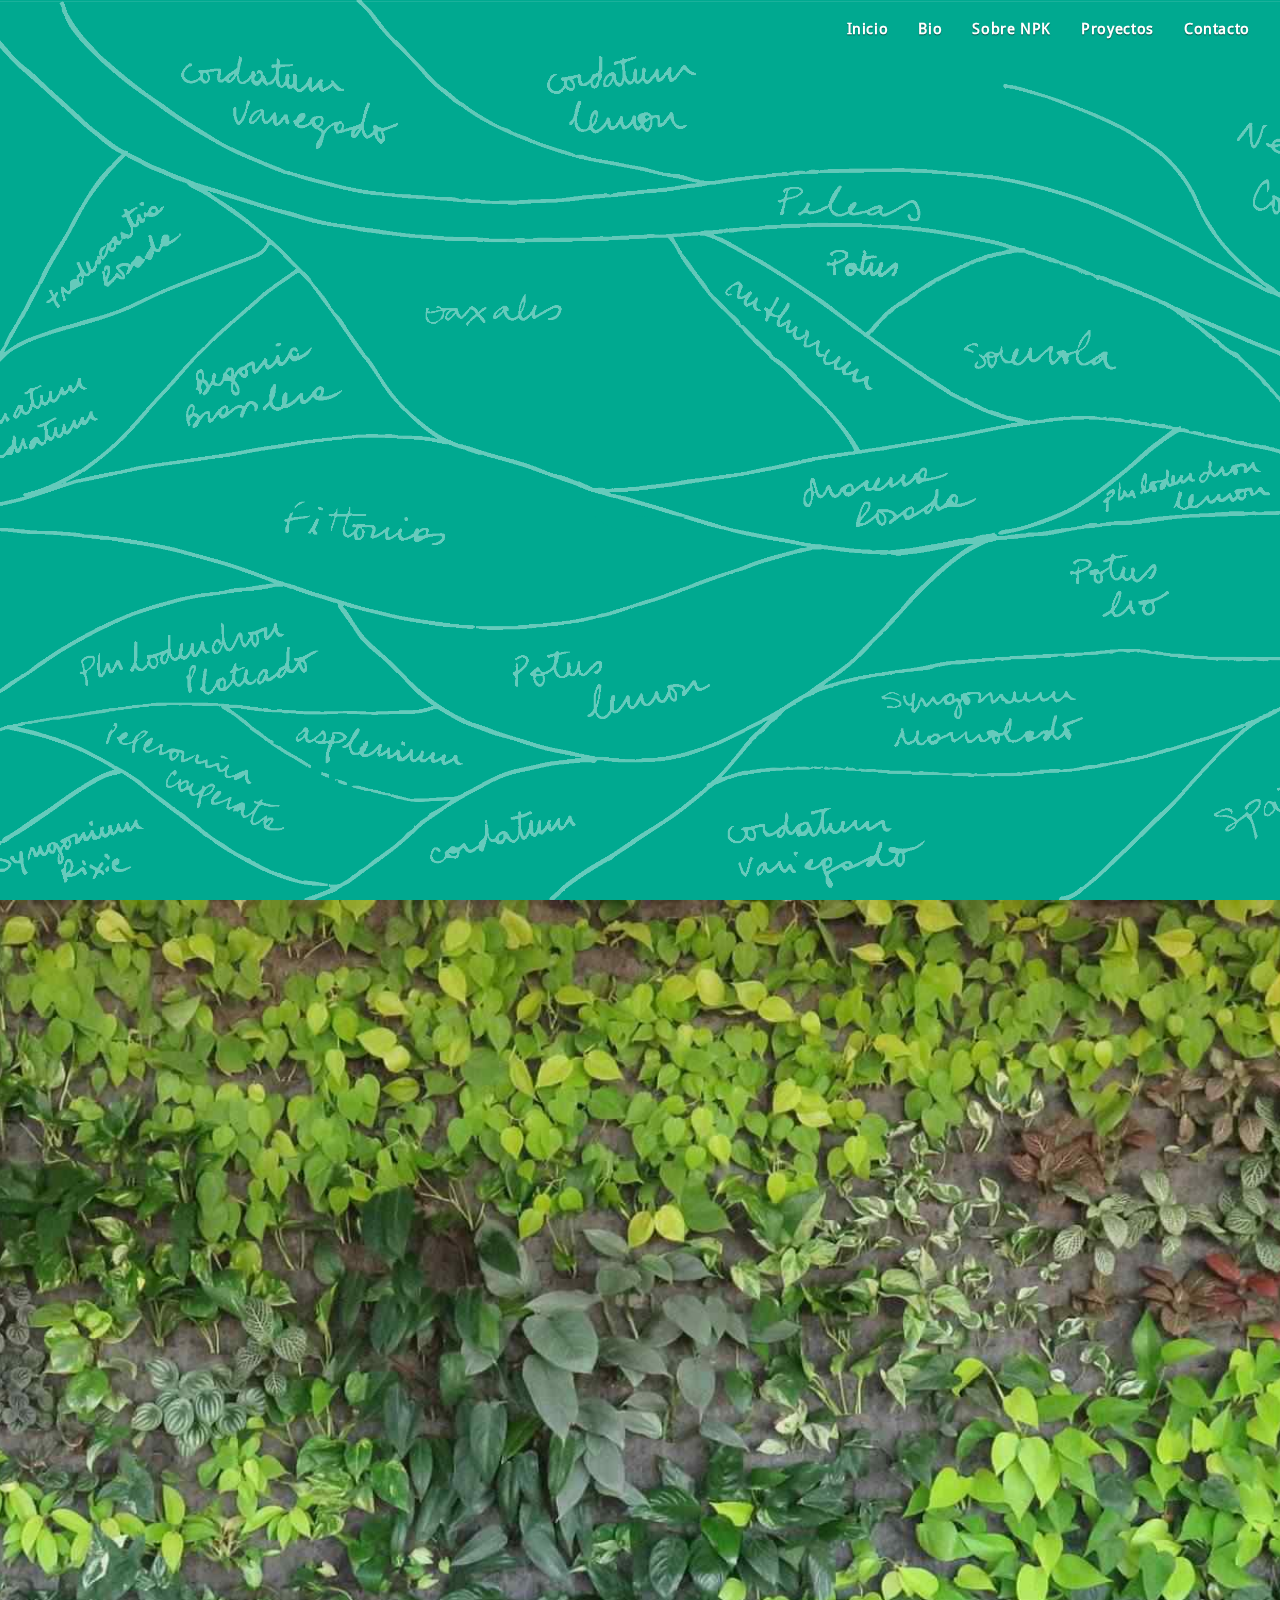
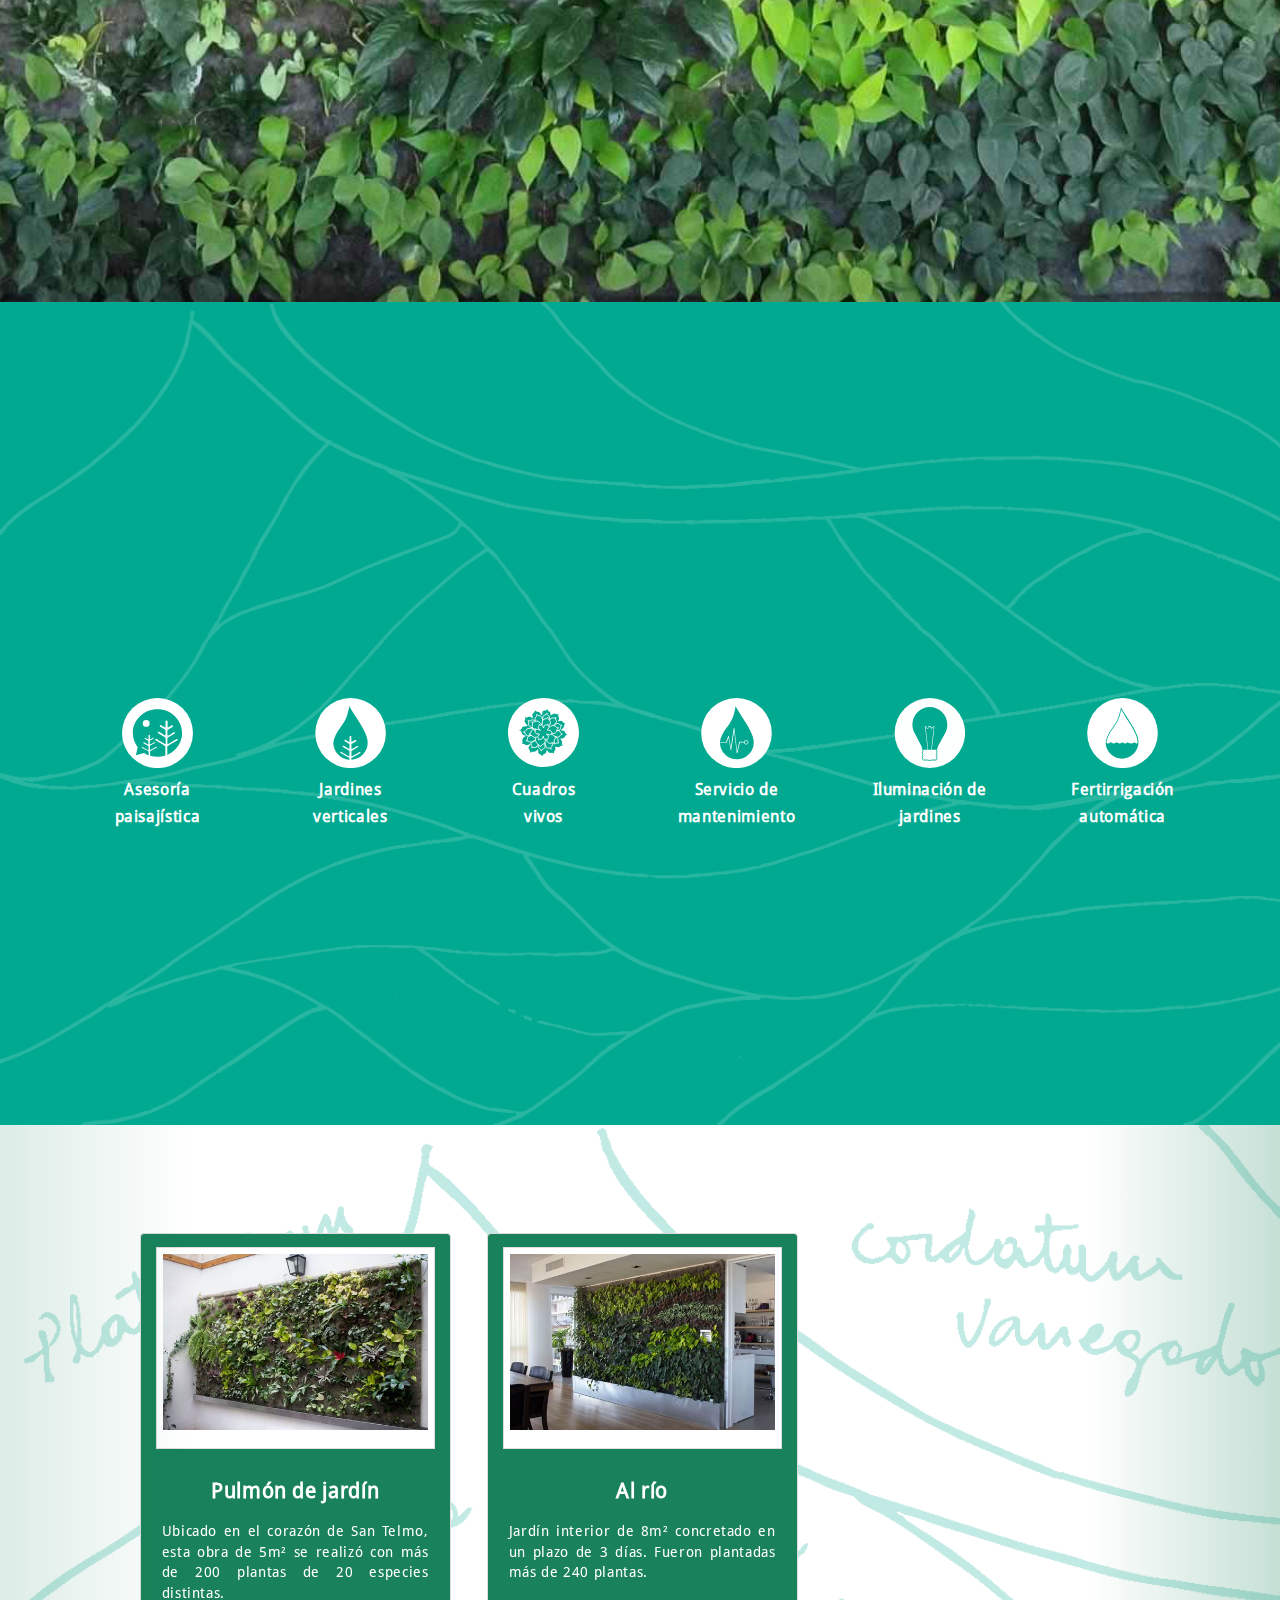
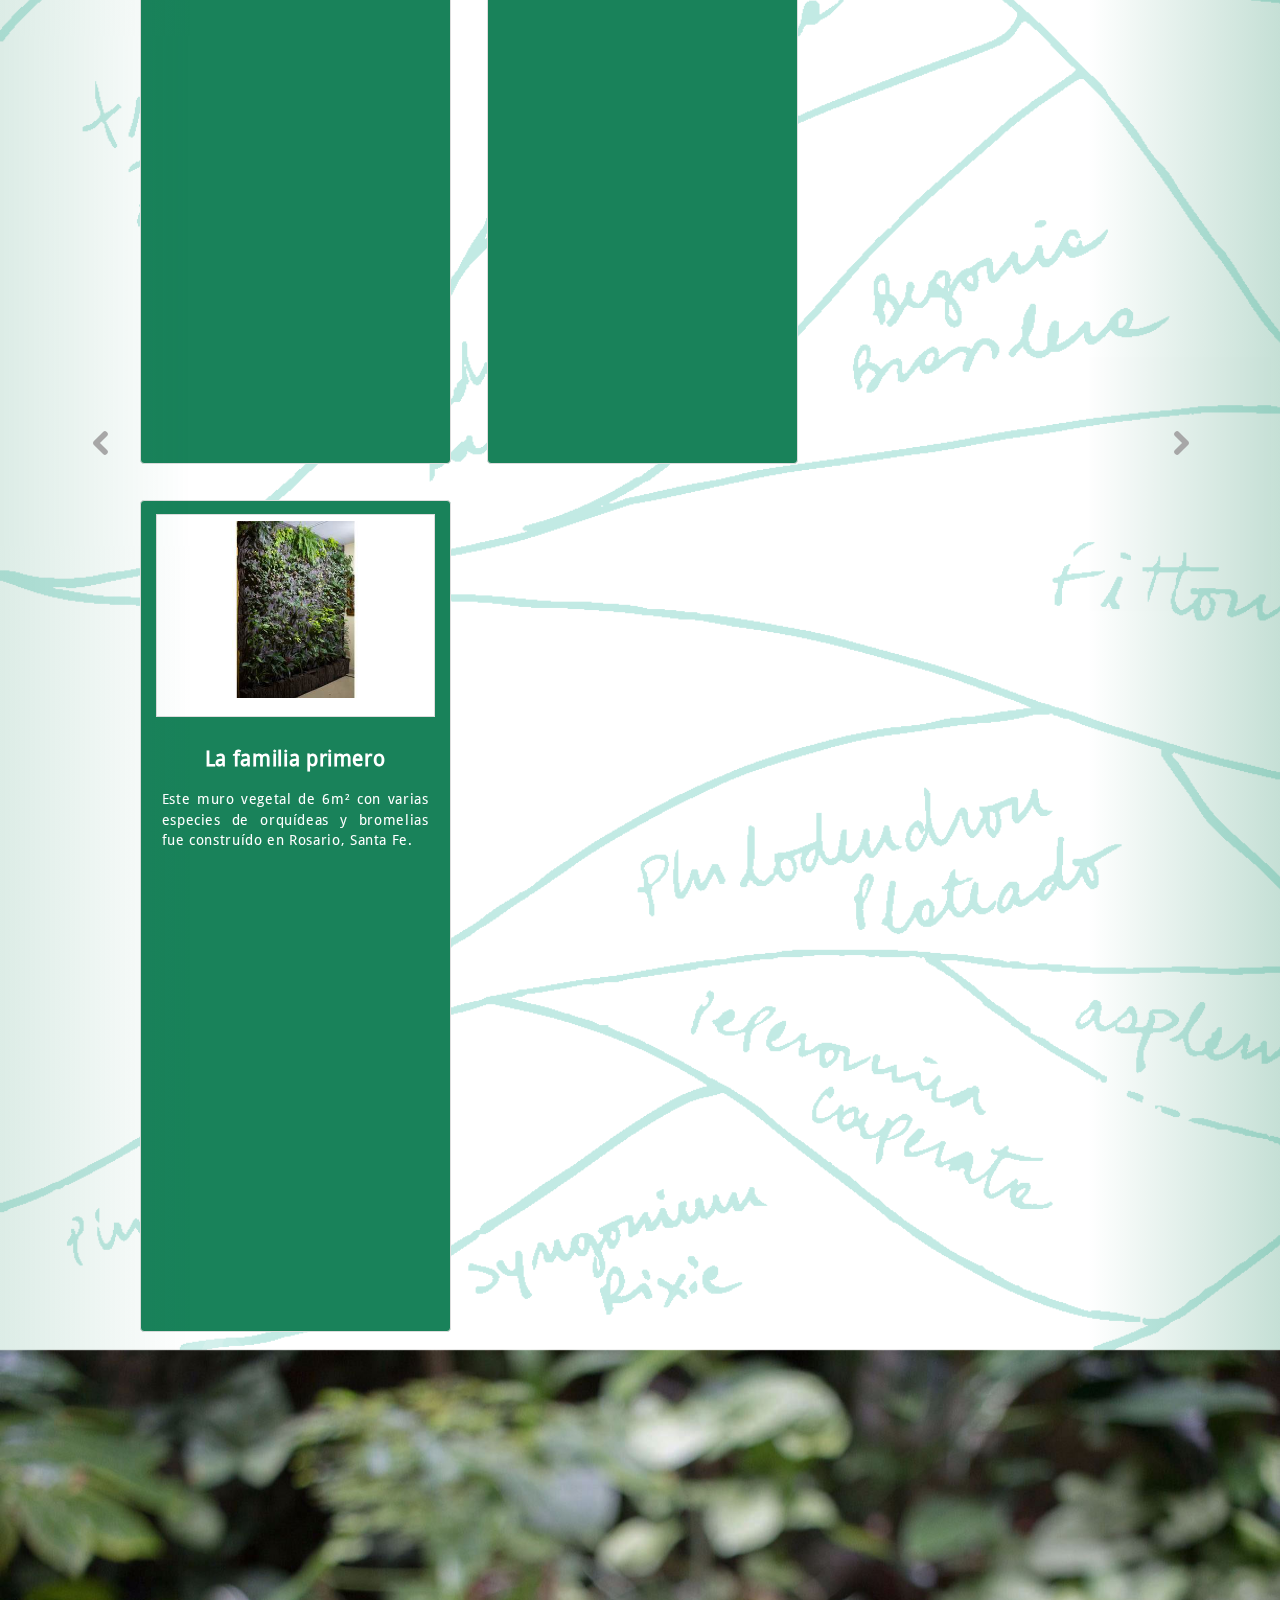
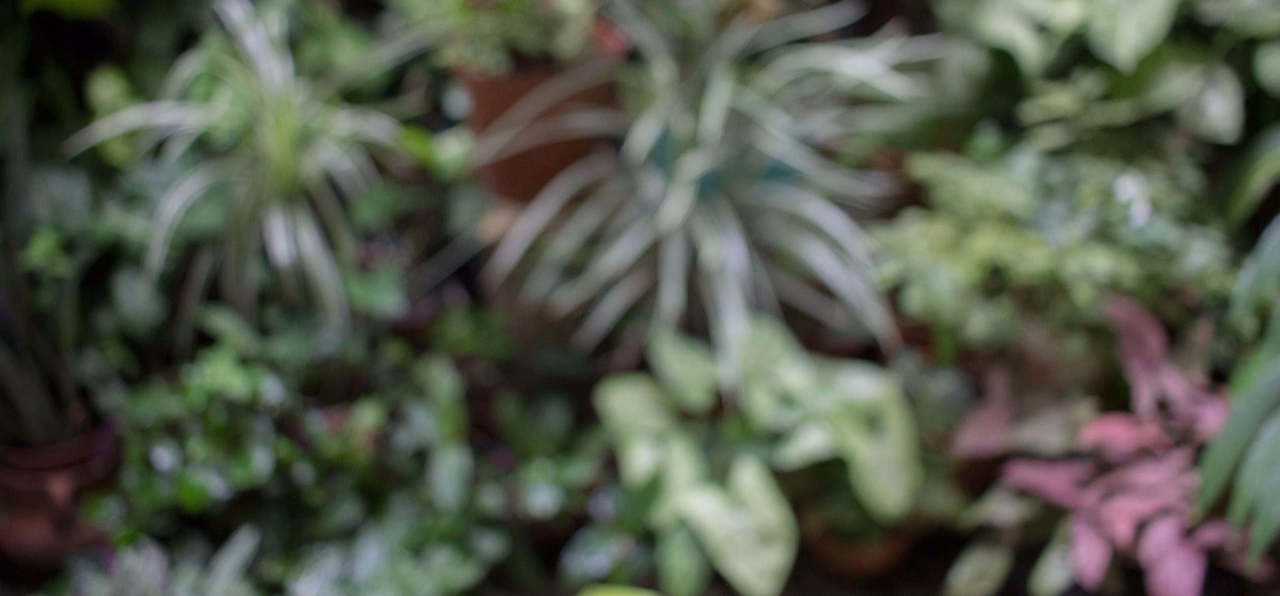
==== commit 25225fa8: "img-scroll-btns" ====
--- a/index.html
+++ b/index.html
@@ -17,7 +17,7 @@
     #bio { min-height: 100vh; background-color: #00a990; background-image: url(img/background/bio.jpg); background-size: cover; background-position: center; background-repeat: no-repeat; padding: 4%; overflow: hidden;}
     #sobrenpk {position:relative;background-color: #00a990;min-height: 80vh;padding: 4%;background-image: url(img/background/fondob4.png);background-size: cover;overflow: hidden;}
     #proyectos {position: relative; min-height:100vh;overflow: hidden;background-image: url(img/background/fondop3.png);background-size: cover;}
-    #contacto {position: relative; padding-top: 4vh; min-height: 90vh;background-image: url(img/background/backgroundcontact.jpg);background-size: cover;overflow: hidden;}
+    #contacto {position: relative; padding-top: 4vh; min-height: 90vh;background-image: url(img/background/backgroundcontact2.jpg);background-size: cover;overflow: hidden;}
   </style>
 </head>
 <body>
@@ -64,27 +64,27 @@
         <p>Equipo</p>
         <ul class="tarjetas">
           <li class="tarjeta">
-            <img src="img/equipo/tarjeta001.png" class="fototarjeta hvr-bob">
+            <a class="fancybox" href="img/equipo/tarjeta001.png"><img src="img/equipo/tarjeta001.png" class="fototarjeta hvr-bob"></a>
                 <span><b>Ivo Lucian Oxagaray</b>
                 <br>Director</span>
           </li> 
           <li class="tarjeta">
-            <img src="img/equipo/tarjeta002.png" class="fototarjeta hvr-bob">
+             <a class="fancybox" href="img/equipo/tarjeta002.png"><img src="img/equipo/tarjeta002.png" class="fototarjeta hvr-bob"></a>
                <span class="noil"><b>Gina Peiretti</b>
                 <br>Diseñadora</span>
           </li>
           <li class="tarjeta">
-          <img src="img/equipo/tarjeta003.png" class="fototarjeta hvr-bob">
+           <a class="fancybox" href="img/equipo/tarjeta003.png"><img src="img/equipo/tarjeta003.png" class="fototarjeta hvr-bob"></a>
                 <span class="noil"><b>Camila Benavente</b>
                 <br>Arquitecta</span>
           </li>
           <li class="tarjeta">
-          <img src="img/equipo/tarjeta004.png" class="fototarjeta hvr-bob">
+           <a class="fancybox" href="img/equipo/tarjeta004.png"><img src="img/equipo/tarjeta004.png" class="fototarjeta hvr-bob"></a>
                 <span class="noil"><b>Braian Oxagaray</b>
                 <br>Diseñador<br>multimedia</span>
           </li>
           <li class="tarjeta">
-          <img src="img/equipo/tarjeta005.png" class="fototarjeta hvr-bob">
+           <a class="fancybox" href="img/equipo/tarjeta005.png"><img src="img/equipo/tarjeta005.png" class="fototarjeta hvr-bob"></a>
                 <span class="noil"><b>Sofia Chardin</b>
                 <br>Fotografa<br>desarrolladora web</span>
           </li>
@@ -101,7 +101,7 @@
          <p id="slogan"><span style="font-size:1.3em;">npk </span>te permite tener un jardin vertical en lugares donde parecía imposible</p>
         </div>  
         <div class="textPU animated">
-        <img class="" id="PUimg" href="http://www.paisajismourbano.com/"  target="_blank" src="img/logoPU2.svg"></a>
+        <a href="http://www.paisajismourbano.com/" target="_blank" ><img class="" id="PUimg" src="img/logoPU2.svg"></a>
           <p>Contamos con la validez y el soporte de Paisajismo Urbano, empresa líder con 10 años de experiencia en el diseño y construcción de jardines verticales en todo el mundo.</p> 
         </div>
       </div>
@@ -147,11 +147,11 @@
           <div class="item active">
             <div class="project">
               <div class="thumbnail yami">
-               <img src="img/yami/NPKyami01s.jpg" alt="..." class="img-thumbnail">
+              <a class="fancybox btn galeria" rel="group9" href="img/yami/NPKyami01.jpg">
+               <img src="img/yami/NPKyami01s.jpg" alt="..." class="img-thumbnail"></a>
                <div class="caption text-center">
                  <h3>Pulmón de jardín</h3>
                  <p>Ubicado en el corazón de San Telmo, esta obra de 5m² se realizó con más de 200 plantas de 20 especies distintas.</p>
-                 <a class="fancybox btn galeria" rel="group9" href="img/yami/NPKyami01.jpg"></a>
                  <div class="hidden">
                      <a class="fancybox" rel="group9" title="" href="img/yami/NPKyami02.jpg"></a>
                      <a class="fancybox" rel="group9" title="" href="img/yami/NPKyami03.jpg"></a>
@@ -164,11 +164,12 @@
            <div class="item">
              <div class="project">
                <div class="thumbnail">
+                <a class="fancybox btn galeria" rel="group8" href="img/roberto/alrio01.jpg">
                  <img src="img/roberto/alrio01s.jpg" alt="..." class="img-thumbnail">
+                </a>
                    <div class="caption text-center">
                      <h3>Al río</h3>
                      <p>Jardín interior de 8m² concretado en un plazo de 3 días. Fueron plantadas más de 240 plantas.</p>
-                     <a class="fancybox btn galeria" rel="group8" href="img/roberto/alrio01.jpg"></a>
                      <div class="hidden">
                          <a class="fancybox" rel="group8" title="" href="img/roberto/alrio02.jpg"></a>
                          <a class="fancybox" rel="group8" title="" href="img/roberto/alrio03.jpg"></a>
@@ -181,11 +182,12 @@
             <div class="item">
               <div class="project">
                 <div class="thumbnail">
+                <a class="fancybox btn galeria" rel="group7" href="img/tito/tito001.jpg">
                   <img src="img/tito/tito001s.jpg" alt="..." class="img-thumbnail">
+                </a>
                     <div class="caption text-center">
                       <h3>La familia primero</h3>
                       <p>Este muro vegetal de 6m² con varias especies de orquídeas y bromelias fue construído en Rosario, Santa Fe.</p>
-                      <a class="fancybox btn galeria" rel="group7" href="img/tito/tito001.jpg"></a>
                    </div>
                 </div>
               </div>
@@ -193,11 +195,12 @@
             <div class="item">
               <div class="project">
                 <div class="thumbnail">
+                <a class="fancybox btn galeria" rel="group4" href="img/pj/puertojardin001.jpg">
                   <img src="img/pj/pj1.png" alt="..." class="img-thumbnail">
+                </a>
                     <div class="caption text-center">
                       <h3>Isósceles</h3>
                       <p>Este ecosistema vertical exterior de más de 4m² fue realizado para el estudio de paisajismo Puerto Jardín.</p>
-                      <a class="fancybox btn galeria" rel="group4" href="img/pj/puertojardin001.jpg"></a>
                       <div class="hidden">
                           <a class="fancybox" rel="group4" title="" href="img/pj/puertojardin002.jpg"></a>
                           <a class="fancybox" rel="group4" title="" href="img/pj/puertojardin003.jpg"></a>
@@ -211,23 +214,25 @@
             <div class="item">
               <div class="project">
                 <div class="thumbnail">
+                <a class="fancybox btn galeria" rel="group6" href="img/sabre/sabre01.png">
                     <img src="img/sabre/sabre01s.png" alt="..." class="img-thumbnail">
+                </a>
                     <div class="caption text-center">
                       <h3>Plantamos un árbol</h3>
                       <p>Revestimos una columna con más de 100 plantas de 17 especies distintas de sotobosque tropical.</p>
-                      <a class="fancybox btn galeria" rel="group6" href="img/sabre/sabre01.png"></a>
-                    </div>
-                </div>
-              </div>
-            </div>
-            <div class="item">
-              <div class="project">
-                <div class="thumbnail">
+                    </div>
+                </div>
+              </div>
+            </div>
+            <div class="item">
+              <div class="project">
+                <div class="thumbnail">
+                <a class="fancybox btn galeria" rel="group5" href="img/baldomero/baldomero01.jpg">
                     <img src="img/baldomero/baldomero01s.jpg" alt="..." class="img-thumbnail">
+                </a>
                     <div class="caption text-center">
                       <h3>Amigo Baldomero</h3>
                       <p>Este gran jardin de 6m² ubicado en Floresta fue encuadrado con diferentes maderas recicladas.</p>
-                      <a class="fancybox btn galeria" rel="group5" href="img/baldomero/baldomero01.jpg"></a>
                         <div class="hidden">
                           <a class="fancybox" rel="group5" title="" href="img/baldomero/baldomero3.jpg"></a>
                           <a class="fancybox" rel="group5" title="" href="img/baldomero/baldomero4.jpg"></a>
@@ -241,11 +246,12 @@
             <div class="item">
               <div class="project">
                 <div class="thumbnail">
+                <a class="fancybox btn galeria" rel="group3" href="img/aguilera/mario001.jpg">
                   <img src="img/aguilera/mario.png" alt="..." class="img-thumbnail">
+                </a>
                     <div class="caption text-center">
                       <h3>Familia Aguilera</h3>
                       <p>Jardin de interior de 4m² enmarcado en pinotea. Cuenta con más de 250 plantas de sotobosque tropical.</p>
-                      <a class="fancybox btn galeria" rel="group3" href="img/aguilera/mario001.jpg"></a>
                       <div class="hidden">
                           <a class="fancybox" rel="group3" title="" href="img/aguilera/mario002.jpg"></a>
                           <a class="fancybox" rel="group3" title="" href="img/aguilera/mario003.jpg"></a>
@@ -257,11 +263,12 @@
             <div class="item">
               <div class="project">
                 <div class="thumbnail">
+                <a class="fancybox btn galeria" rel="group2" href="img/mandril/mandril003.jpg">
                   <img src="img/mandril/mandril004s.png" alt="..." class="img-thumbnail">
+                </a>
                     <div class="caption text-center">
                       <h3>Teatro Mandril</h3>
                       <p>Segundo hogar, segundo jardín. Que crece y florece con las innumerables actividades que allí germinan.</p>
-                      <a class="fancybox btn galeria" rel="group2" href="img/mandril/mandril003.jpg"></a>
                       <div class="hidden">
                           <a class="fancybox" rel="group2" title="" href="img/mandril/mandril001.jpg"></a>
                           <a class="fancybox" rel="group2" title="" href="img/mandril/mandril002.jpg"></a>
@@ -274,11 +281,12 @@
             <div class="item">
               <div class="project">
                 <div class="thumbnail">
+                <a class="fancybox btn galeria"  rel="group1" href="img/muñiz/muñiz001.jpg">
                   <img src="img/muñiz/muñiz001s.png" alt="..." class="img-thumbnail">
+                </a>
                     <div class="caption text-center">
                       <h3>Hogar, dulce laboratorio</h3>
                       <p>Nuestro primer jardín vertical experimental, realizado en su mayoría con materiales reciclados.</p>
-                      <a class="fancybox btn galeria"  rel="group1" href="img/muñiz/muñiz001.jpg"></a>
                       <div class="hidden">
                           <a class="fancybox" rel="group1" title="" href="img/muñiz/muñiz002.jpg"></a>
                           <a class="fancybox" rel="group1" title="" href="img/muñiz/muñiz003.jpg"></a>
@@ -290,12 +298,13 @@
             <div class="item">
               <div class="project">
                 <div class="thumbnail">
+                <a class="fancybox btn galeria"  rel="group10" href="img/arcade/arcade.png">
                   <img src="img/arcade/arcades.png" alt="..." class="img-thumbnail">
+                  </a>
                     <div class="caption text-center">
                       <h3>Arcade</h3>
                       <p>
                       Este hermoso jardín con ruedas fue diseñado especialmente como laboratorio de nuevas tecnologías.</p>
-                      <a class="fancybox btn galeria"  rel="group10" href="img/arcade/arcade.png"></a>
                       <div class="hidden">
                         <a class="fancybox" rel="group10" title="En el probamos nuevas tecnologías que queremos implementar a nuestros jardines." href="img/arcade/arcade01.jpg"></a>
                       </div>
@@ -306,11 +315,12 @@
             <div class="item">
               <div class="project">
                 <div class="thumbnail">
+                <a class="fancybox btn galeria"  rel="group11" title="Un jardín en doble altura." href="img/nqn/nqn2.png">
                   <img src="img/nqn/nqn2s.png" alt="..." class="img-thumbnail">
+                </a>
                     <div class="caption text-center">
                       <h3>Alto Valle</h3>
                       <p>Más de 10m² de vegetación habitan la pared que conecta los dos pisos del hogar en la Ciudad de Neuquén.</p>
-                      <a class="fancybox btn galeria"  rel="group11" title="Un jardín en doble altura." href="img/nqn/nqn2.png"></a>
                       <div class="hidden">
                         <a class="fancybox" rel="group11" title="" href="img/nqn/nqn1.png"></a>
                         <a class="fancybox" rel="group11" title="Es un placer para nosotros realizar un jardín vertical sin precedentes en la ciudad de Neuquén." href="img/nqn/nqn3.png"></a>
@@ -326,25 +336,27 @@
             <div class="item">
               <div class="project">
                 <div class="thumbnail">
+                  <a class="fancybox btn galeria"  rel="group12" title="" href="img/resto/devoto.jpg">
                   <img src="img/resto/devotos.png" alt="..." class="img-thumbnail">
+                  </a>
                     <div class="caption text-center">
                       <h3>Pil-Pil</h3>
                       <p>Este particular jardín ubicado en Villa Devoto fue realizado en 2014 para el restaurante Pil-Pil.</p>
-                      <a class="fancybox btn galeria"  rel="group12" title="" href="img/resto/devoto.jpg"></a>
-                      <div class="hidden">
-                      </div>
-                    </div>
-                </div>
-              </div>
-            </div>
-            <div class="item">
-              <div class="project">
-                <div class="thumbnail">
+                      <div class="hidden">
+                      </div>
+                    </div>
+                </div>
+              </div>
+            </div>
+            <div id="thumb" class="item">
+              <div class="project">
+                <div class="thumbnail">
+                <a class="fancybox btn galeria"  rel="group13" title="" href="img/cuadritos/c1.jpg">
                   <img src="img/cuadritos/c1s.jpg" alt="..." class="img-thumbnail">
+                  </a>
                     <div class="caption text-center">
                       <h3>Cuadros de Crasas</h3>
-                      <p>Estos jardines verticales de mínimo mantenimiento se adaptan a todos los hogares por su compacto y natural diseño.</p>
-                      <a class="fancybox btn galeria"  rel="group13" title="" href="img/cuadritos/c1.jpg"></a>
+                      <p>Estos jardines de mínimo mantenimiento se adaptan a todos los hogares por su compacto y natural diseño</p>
                       <div class="hidden">
                         <a class="fancybox" rel="group13" title="" href="img/cuadritos/c2.jpg"></a>
                         <a class="fancybox" rel="group13" title="" href="img/cuadritos/c3.jpg"></a>
--- a/css/index.css
+++ b/css/index.css
@@ -1,7 +1,19 @@
-/*esconder barra de desplazamiento*/
+/*barra de desplazamiento*/
+
 ::-webkit-scrollbar {
-    display: none;
-}
+    width: 10px;
+}
+::-webkit-scrollbar-track {
+  background-color: #65cabb;
+}
+::-webkit-scrollbar-thumb {
+    background-color: rgb(25, 130, 90);
+    border-radius: 10px;
+}
+::-webkit-scrollbar-thumb:hover {
+  background-color: #fff;
+}
+
 @font-face {
   font-family: droid;
   src: url("../fonts/DroidSans.ttf");
@@ -16,6 +28,7 @@
   font-family: droid;
   overflow-x: hidden;
   margin: 0;
+
 }
 .list-inline {
   padding-left: 0;
@@ -572,7 +585,9 @@
   margin-top:8%;
   padding-left: 20px;
 }
- 
+#videobio {
+  z-index: 100000;
+}
 .fototarjeta {
   float: left;
   border-radius: 100px;
@@ -778,7 +793,7 @@
   max-width: 100%;
   height: auto;
 }
-.thumbnail>img{
+.thumbnail>a>img{
   width: 90%;
   background-color: white;
   padding: 2%;
@@ -854,13 +869,14 @@
 }
 
 .galeria {
+  /*
   position: relative;
   margin-left: 70%;
   margin-bottom: 3%;
   height: 53px;
   width: 58px;
   background-image: url(../img/galeriab-12.png);
-  background-position: 0px 53px;
+  background-position: 0px 53px;*/
 }
 
 .galeria:hover {
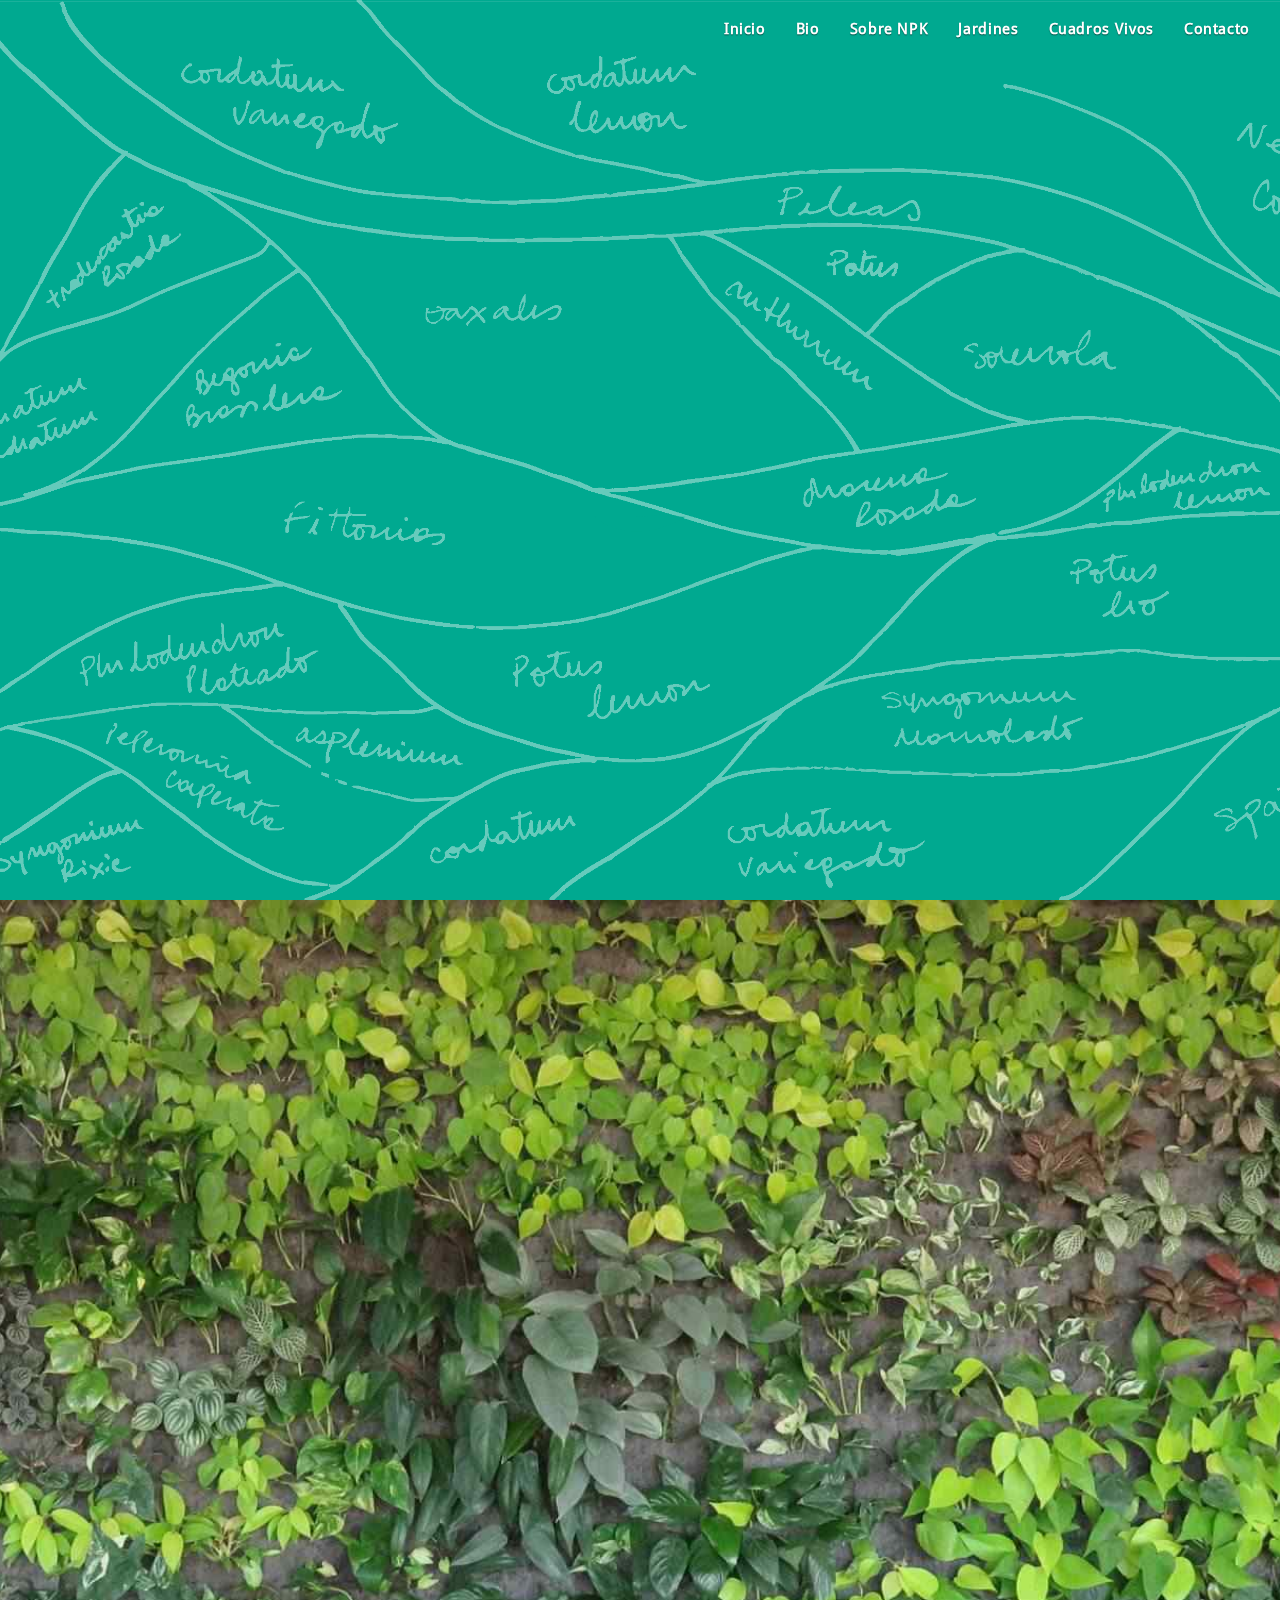
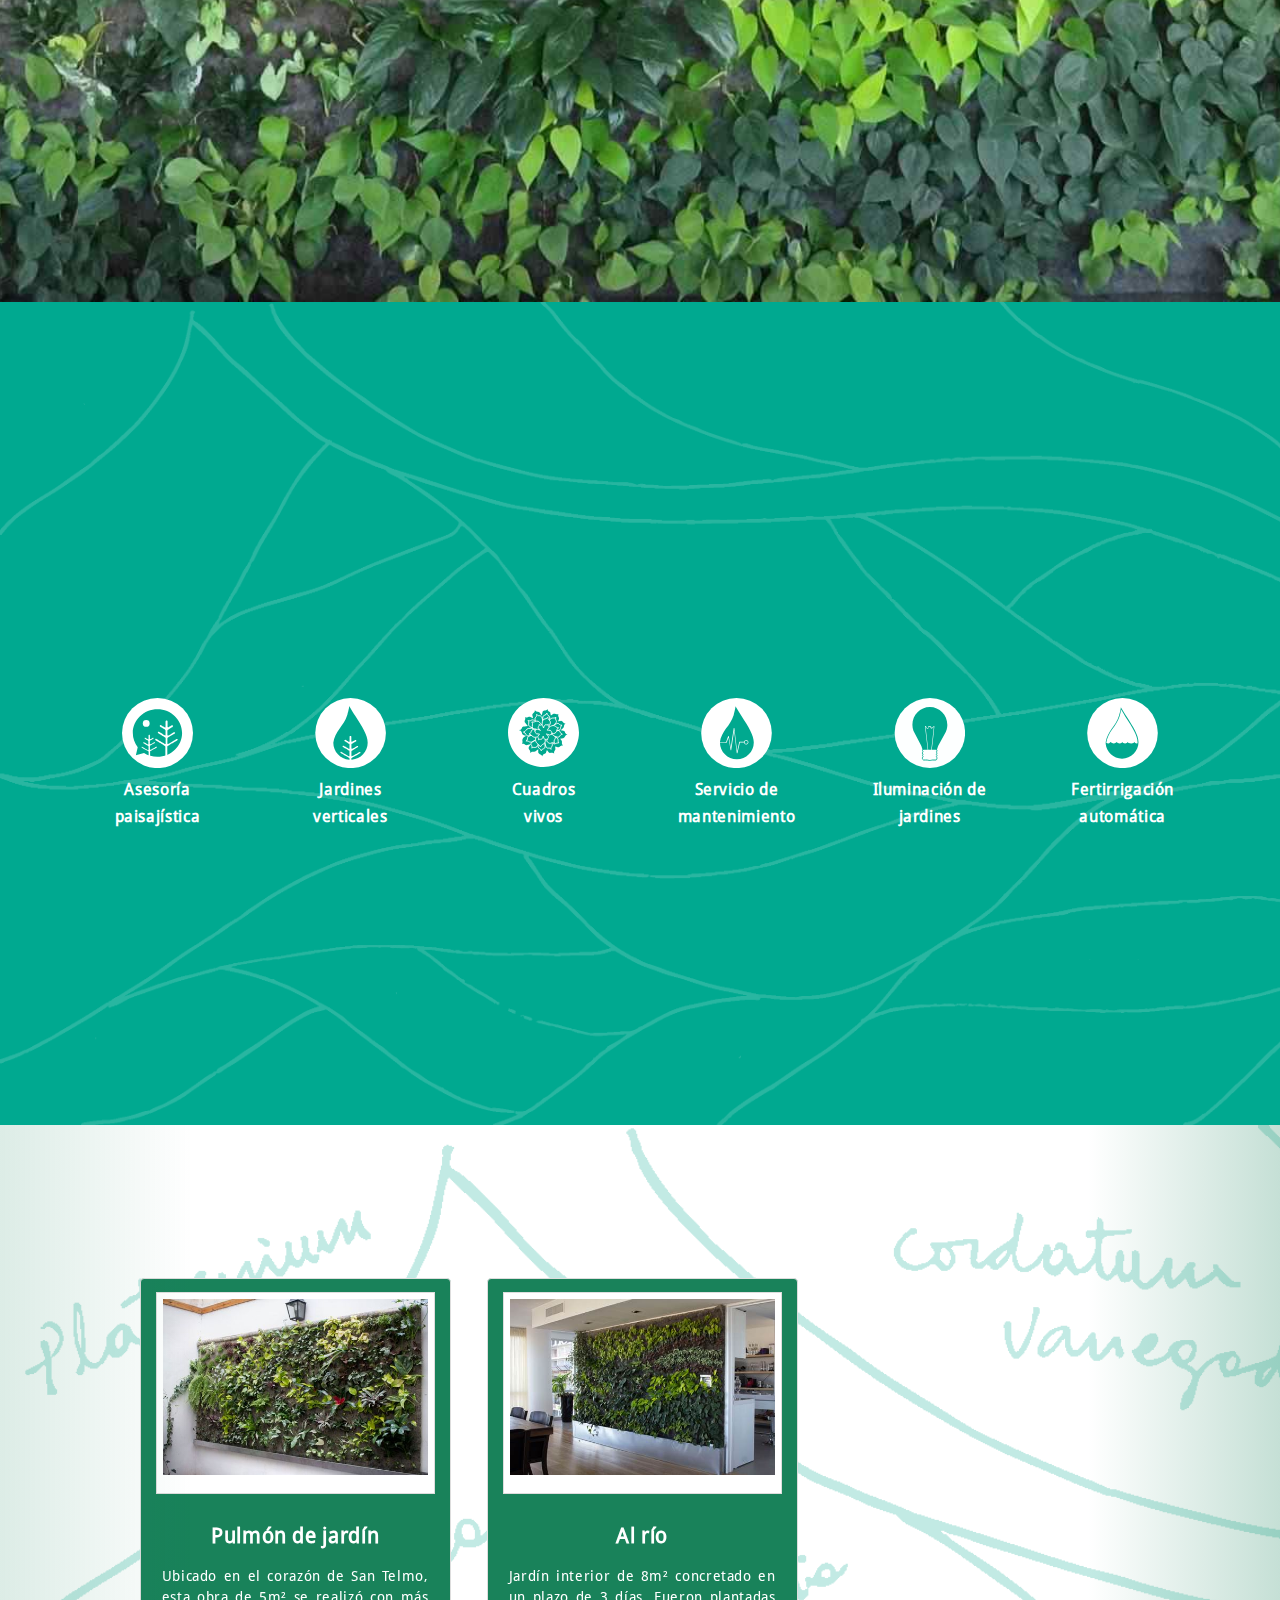
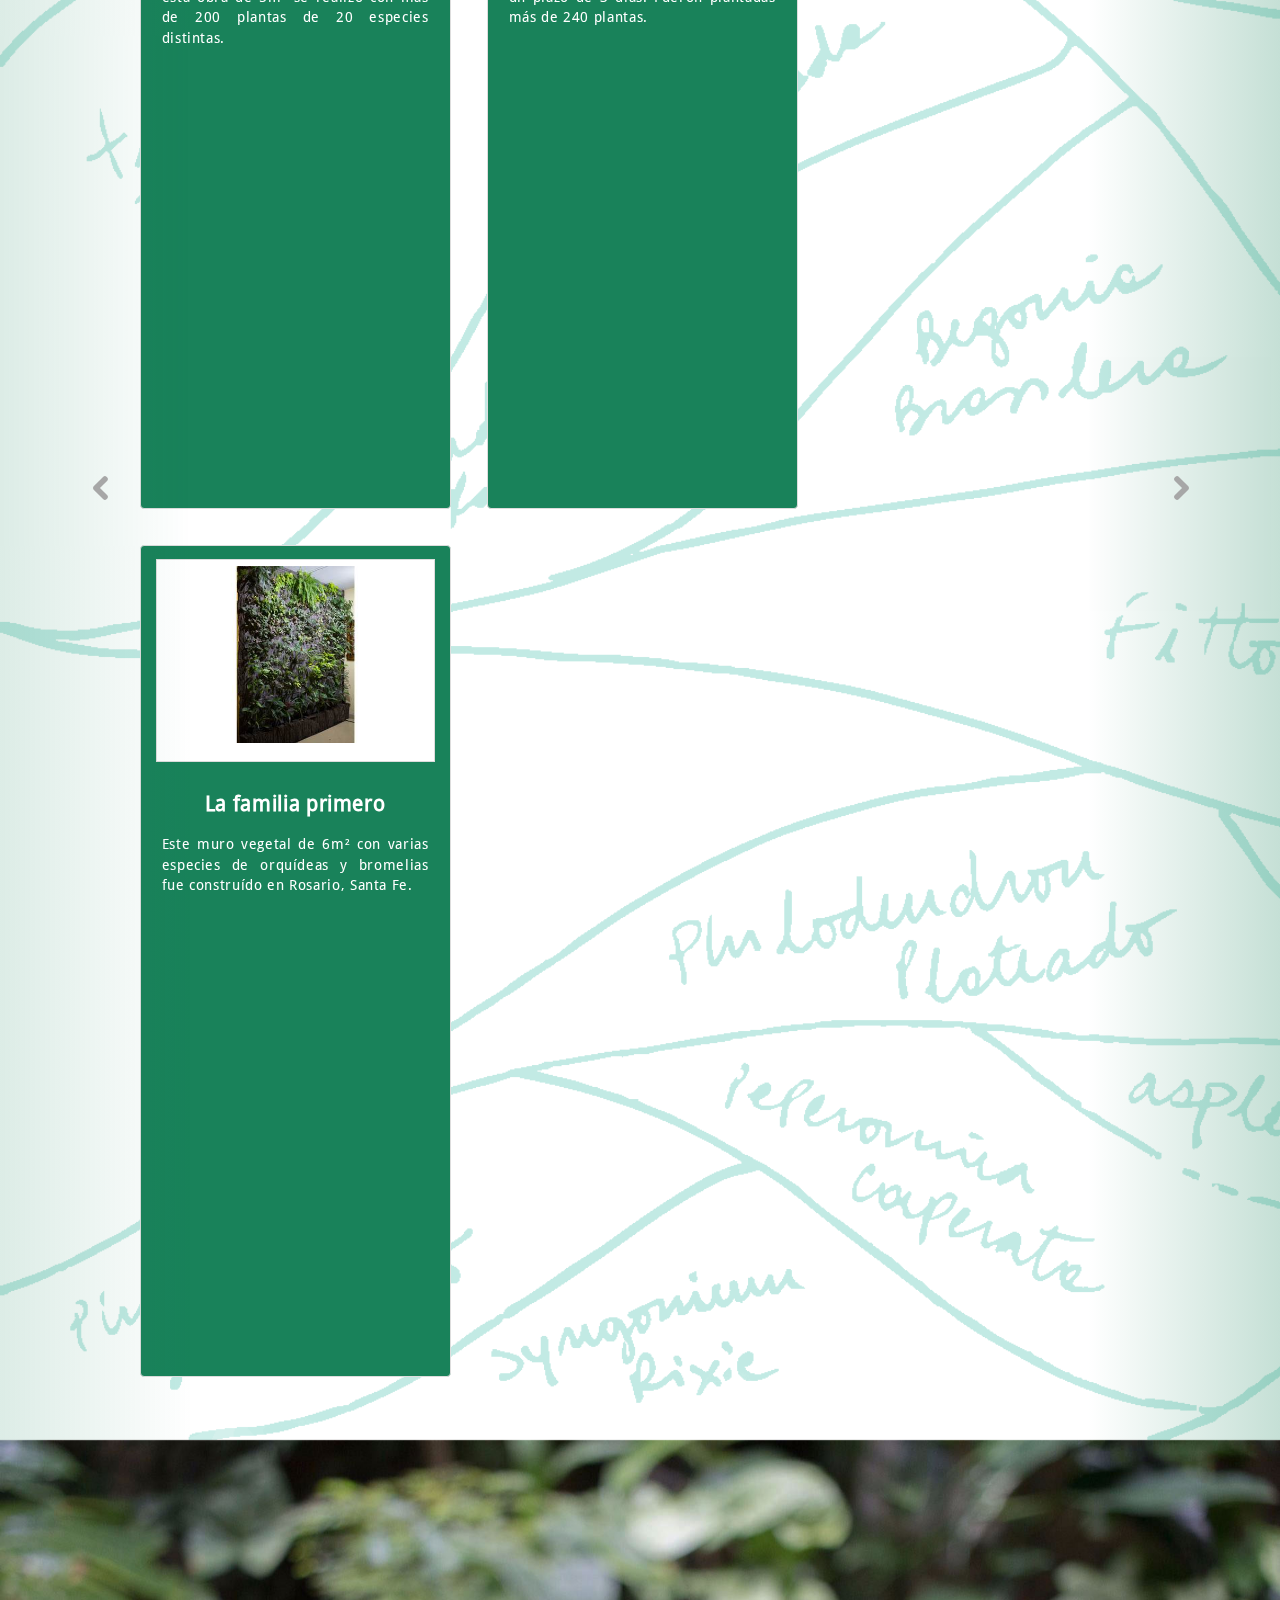
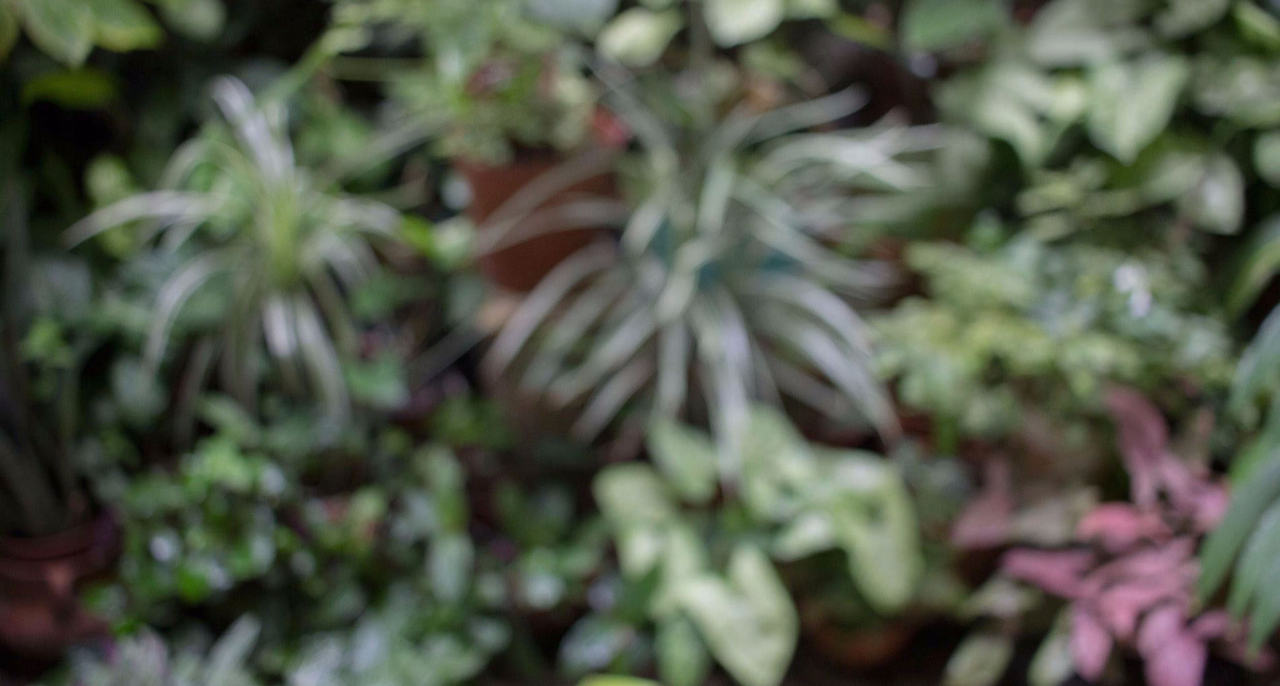
==== commit 9c5e176d: "sección cuadros vivos" ====
--- a/index.html
+++ b/index.html
@@ -16,7 +16,7 @@
     @keyframes play { 100% { background-position: -14823px; } }
     #bio { min-height: 100vh; background-color: #00a990; background-image: url(img/background/bio.jpg); background-size: cover; background-position: center; background-repeat: no-repeat; padding: 4%; overflow: hidden;}
     #sobrenpk {position:relative;background-color: #00a990;min-height: 80vh;padding: 4%;background-image: url(img/background/fondob4.png);background-size: cover;overflow: hidden;}
-    #proyectos {position: relative; min-height:100vh;overflow: hidden;background-image: url(img/background/fondop3.png);background-size: cover;}
+    #jardines {position: relative; min-height:100vh;overflow: hidden;background-image: url(img/background/fondop3.png);background-size: cover;}
     #contacto {position: relative; padding-top: 4vh; min-height: 90vh;background-image: url(img/background/backgroundcontact2.jpg);background-size: cover;overflow: hidden;}
   </style>
 </head>
@@ -36,7 +36,8 @@
                 <li><a id="aInicio" href="#inicio" class="page-scroll headers" rel="relativeanchor">Inicio</a></li>
                 <li><a id="aBio" href="#bio" class="page-scroll headers" rel="relativeanchor">Bio</a></li>
                 <li><a id="aSobrenpk" href="#sobrenpk" class="page-scroll headers" rel="relativeanchor">Sobre NPK</a></li>
-                <li><a id="aProyectos" href="#proyectos" class="page-scroll headers" rel="relativeanchor">Proyectos</a></li>
+                <li><a id="aJardines" href="#jardines" class="page-scroll headers" rel="relativeanchor">Jardines</a></li>
+                <li><a id="aCuadros" href="cuadros.html" class="page-scroll headers" rel="relativeanchor">Cuadros Vivos</a></li>
                 <li><a id="aContacto" href="#contacto" class="page-scroll headers" rel="relativeanchor">Contacto</a>
                 </li>
               </ul>
@@ -113,14 +114,14 @@
                 <p class="text-center"><b>Asesoría<br>paisajística</b></p>
             </li>
             <li class="servitem2 animated">
-              <img src="img/jardinesicon.svg" alt="..." class="imgps hvr-grow">
-                <br>
-                <p class="text-center"><b>Jardines<br>verticales</b></p>
+              <a href="#jardines"><img src="img/jardinesicon.svg" alt="..." class="imgps hvr-grow">
+                <br>
+                <p class="text-center"><b>Jardines<br>verticales</b></p></a>
               </li>
               <li class="servitem3 animated">
-              <img src="img/cuadrosicon.svg" alt="..." class="imgps hvr-grow">
-                <br>
-                <p class="text-center"><b>Cuadros<br>vivos</b></p>
+              <a href="cuadros.html"><img src="img/cuadrosicon.svg" alt="..." class="imgps hvr-grow">
+                <br>
+                <p class="text-center"><b>Cuadros<br>vivos</b></p></a>
             </li>
             <li class="servitem4 animated">
                 <img src="img/mantenimientoicon.svg" alt="..." class="imgps hvr-grow">
@@ -141,7 +142,7 @@
       </div>
     </div>
 <!-- PROYECTOS-->
-    <div id="proyectos">
+    <div id="jardines">
       <div id="myCarousel" class="carousel fdi-Carousel slide animated">
        <div class="carousel-inner onebyone-carosel">
           <div class="item active">
@@ -384,7 +385,7 @@
         <div id="contactos" rel="relativeanchor" class="animated">
             <h3>CONTACTO</h3>
             <br>
-            <p>Boedo, CP 1234<br>
+            <p>Boedo<br>
             Ciudad Autónoma de Buenos Aires<br>
             República Argentina<br>
             <br>
@@ -394,7 +395,7 @@
             <h3>ENCONTRANOS EN</h3>
             <ul class="list-inline">
                 <li>
-                  <a href="https://www.facebook.com/NPK-Arte-Vegetal-1434037520142824/?fref=ts" target="_blank" class="btn facebook swing" ></a>
+                    <a href="https://www.facebook.com/NPK-Arte-Vegetal-1434037520142824/?fref=ts" target="_blank" class="btn facebook swing" ></a>
                 </li>
                 <li>
                     <a href="https://twitter.com/NPKartevegetal" target="_blank" class="btn twitter swing"></a>
--- a/css/index.css
+++ b/css/index.css
@@ -13,7 +13,10 @@
 ::-webkit-scrollbar-thumb:hover {
   background-color: #fff;
 }
-
+a {
+  text-decoration: none;
+  color: #fff;
+}
 @font-face {
   font-family: droid;
   src: url("../fonts/DroidSans.ttf");
@@ -28,8 +31,8 @@
   font-family: droid;
   overflow-x: hidden;
   margin: 0;
-
-}
+}
+
 .list-inline {
   padding-left: 0;
   margin-left: -5px;
@@ -258,7 +261,7 @@
     background-image: none;
   }
 }
-@media (min-width: 768px) {
+@media (min-width: 767px) {
   .navbar-nav {
     float: left;
     margin: 0;
@@ -294,7 +297,7 @@
 .navbar-collapse.in {
     overflow-y: auto;
 }
-@media (min-width: 768px) {
+@media (min-width: 767px) {
   .navbar-toggle{
     display: none;
   }
@@ -350,7 +353,7 @@
 }
 
 
-@media (max-width: 768px) {
+@media (max-width: 767px) {
   .navbar-collapse {
     width: auto;
     padding: 0;
@@ -396,7 +399,7 @@
   margin-right: -15px;
   margin-left: -15px;
 }
-@media (min-width: 768px) {
+@media (min-width: 767px) {
   .container > .navbar-header,
   .container-fluid > .navbar-header,
   .container > .navbar-collapse,
@@ -436,7 +439,7 @@
     background-image: none;
   }
 }
-@media (min-width: 768px) {
+@media (min-width: 767px) {
   .navbar-nav {
     float: left;
     margin: 0;
@@ -565,8 +568,8 @@
   background-color: rgba(0, 169, 146, 0.8);
   border-radius:10px;
   padding: 1%;
-  height: 73vh;
-  width: 20%;
+  overflow:auto; 
+  width: 30vw;
 }
 
 #equipo p {
@@ -580,14 +583,12 @@
   float: left;
   list-style-type: none;
   padding: 0;
-  height: 90%;
-  width: 100%;
+  height: auto;
+  width: 90%;
   margin-top:8%;
   padding-left: 20px;
 }
-#videobio {
-  z-index: 100000;
-}
+
 .fototarjeta {
   float: left;
   border-radius: 100px;
@@ -599,7 +600,7 @@
 }
 
 .tarjeta {
-  height: 20%;
+  height: 16vh;
   font-size: 0.9em;
   transition:all 0.3s ease;
 }
@@ -651,10 +652,22 @@
   border-radius: 5px;
 }
 
-@media (max-width:801px){
+@media (max-width:840px){
       #bio {height: auto; background-image: url(../img/background/biomin.jpg);}
       #videoarea, #equipo {width: 90%; padding: 1vh; float: none; margin: auto;}
-      #titulovideo, .tarjeta, #equipo p {font-size: 0.9em;}
+      #titulovideo, .tarjeta  {font-size: 0.9em;}
+      .fototarjeta {height: 80%;}
+      .tarjeta, #equipo p {font-size: 3.5vw;}
+}
+@media (min-width:840px) and (max-width: 1200px){
+      #PUimg {width: 70%;}
+}
+
+@media (min-width: 850px){
+    .tarjeta {height: 13vh;}
+}
+@media (min-width:1350px){
+      #equipo {width: 20vw;}
 }
 
 /*sección Sobre NPK*******************************************************************************************/
@@ -748,7 +761,7 @@
   display: none;
 }
 /* CAROUSEL */
-.carousel-inner.onebyone-carosel { margin: auto; width: 90%; margin-top: 10vh;}
+.carousel-inner.onebyone-carosel { margin: auto; width: 90%; margin-top: 15vh; margin-bottom: 5vh;}
 .onebyone-carosel .active.left { left: -33.33%; }
 .onebyone-carosel .active.right { left: 33.33%; }
 .onebyone-carosel .next { left: 33.33%; }
@@ -768,6 +781,7 @@
 #myCarousel {
   width: 90%;
   margin: auto;
+  vertical-align: middle;
 }
 
 .onebyone-carosel {
@@ -868,23 +882,8 @@
   margin-bottom: 0;
 }
 
-.galeria {
-  /*
-  position: relative;
-  margin-left: 70%;
-  margin-bottom: 3%;
-  height: 53px;
-  width: 58px;
-  background-image: url(../img/galeriab-12.png);
-  background-position: 0px 53px;*/
-}
-
-.galeria:hover {
-  background-position: 0px 0px;
-}
-
 @media (max-width: 801px) {
-  #proyectos { height: auto; background-image: url(../img/background/fondop3min.png); }
+  #jardines { height: auto; background-image: url(../img/background/fondop3min.png); }
   .project {width: 90%; margin: auto; float: none;}
   .item, .item .active, .thumbnail {margin: auto;}
 }
@@ -1200,7 +1199,7 @@
 }
 .contact-box {
     position: relative;
-    background-color: rgba(255, 255, 255, 0.1);
+    background-color: rgba(255, 255, 255, 0.15);
     font-size: 0.6em;
     float: left;
     border-radius: 10px;
@@ -1215,11 +1214,9 @@
     display: block;
     margin-top: 0em;
 }
-form .row:first-child .floating-label-form-group {
-    border-top: 1px solid #aaa;
-}
-.floating-label-form-group:not(:first-child) {padding-left: 14px; border-left: 1px solid #aaa;}
-.floating-label-form-group {position: relative;padding-right: 15px;padding-left: 15px;margin-bottom: 15px; border-bottom: 1px solid #aaa;min-height: 1px;}
+
+.floating-label-form-group:not(:first-child) {padding-left: 14px; border-left: 1px solid rgba(255, 255, 255, 0.2);}
+.floating-label-form-group {position: relative;padding-right: 15px;padding-left: 15px;margin-bottom: 15px; border-bottom: 1px solid rgba(255, 255, 255, 0.2);min-height: 1px;}
     .floating-label-form-group label {
     display: block;
     z-index: 0;
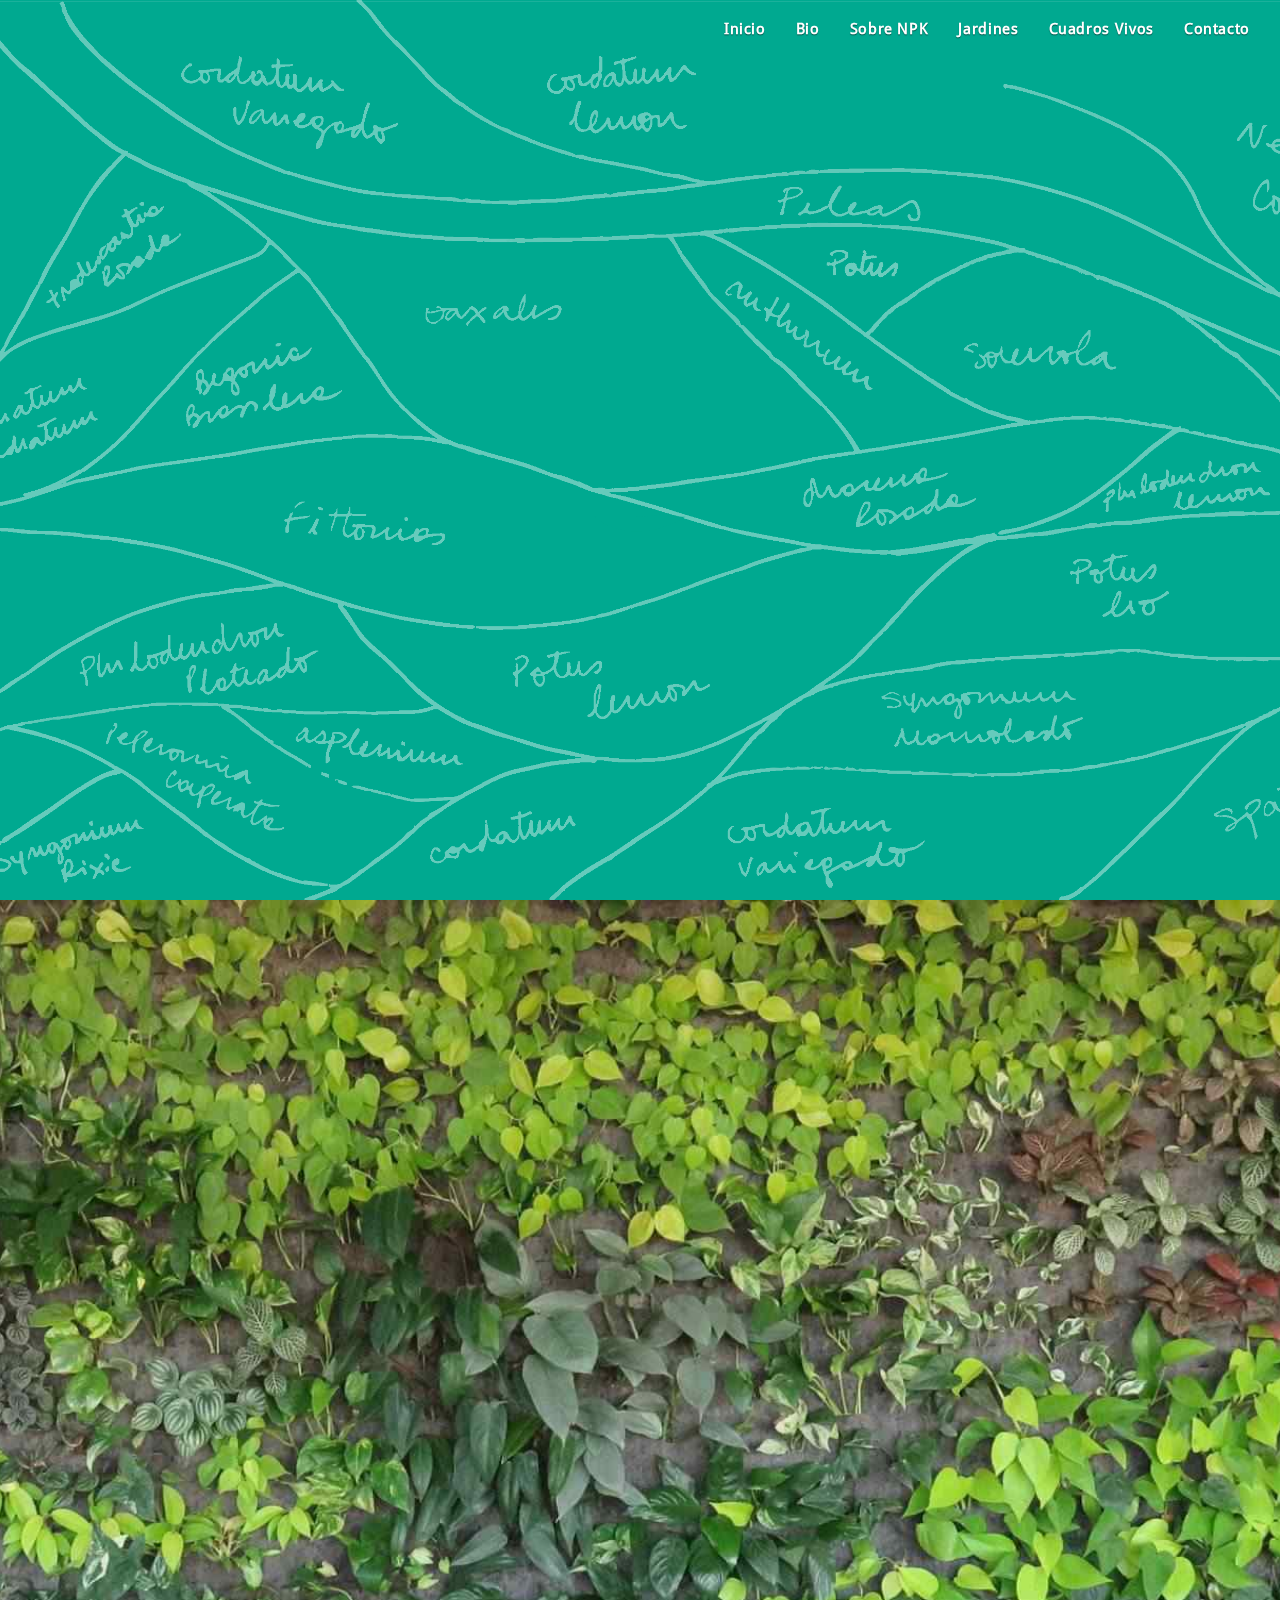
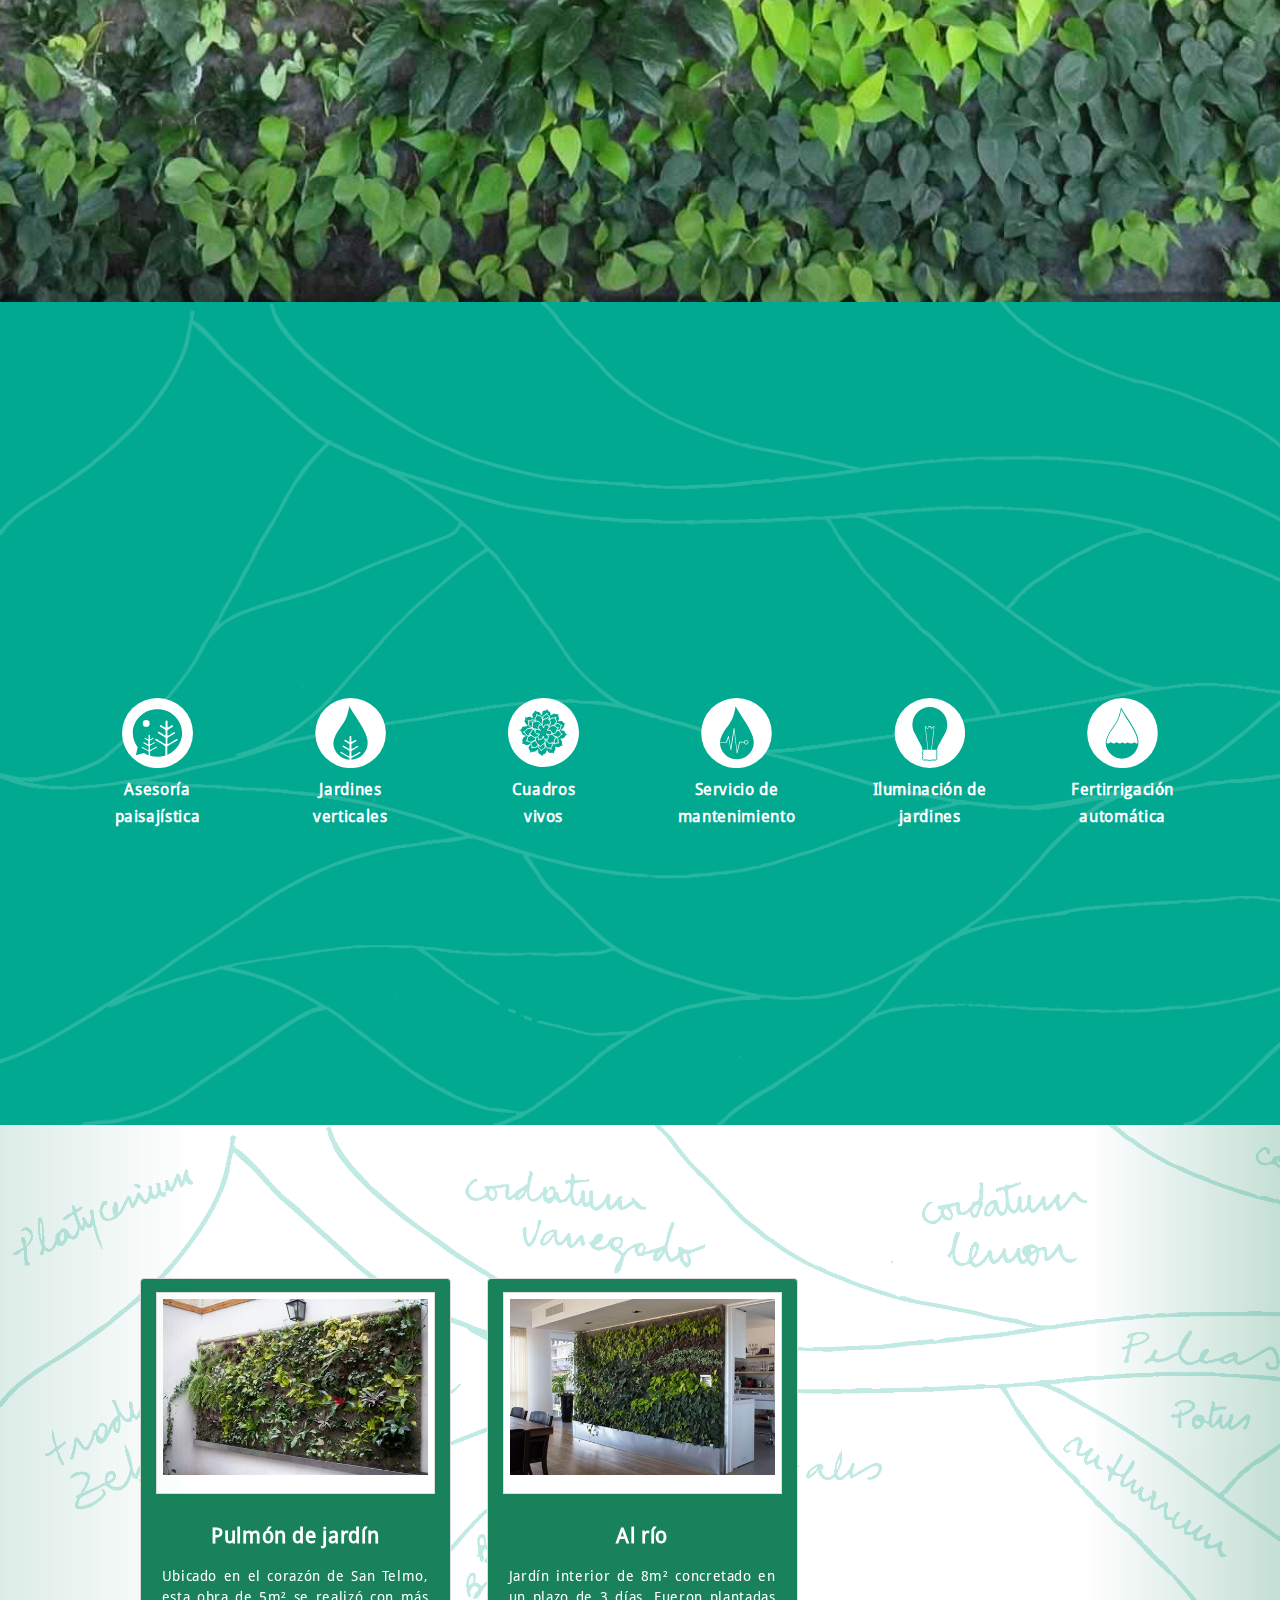
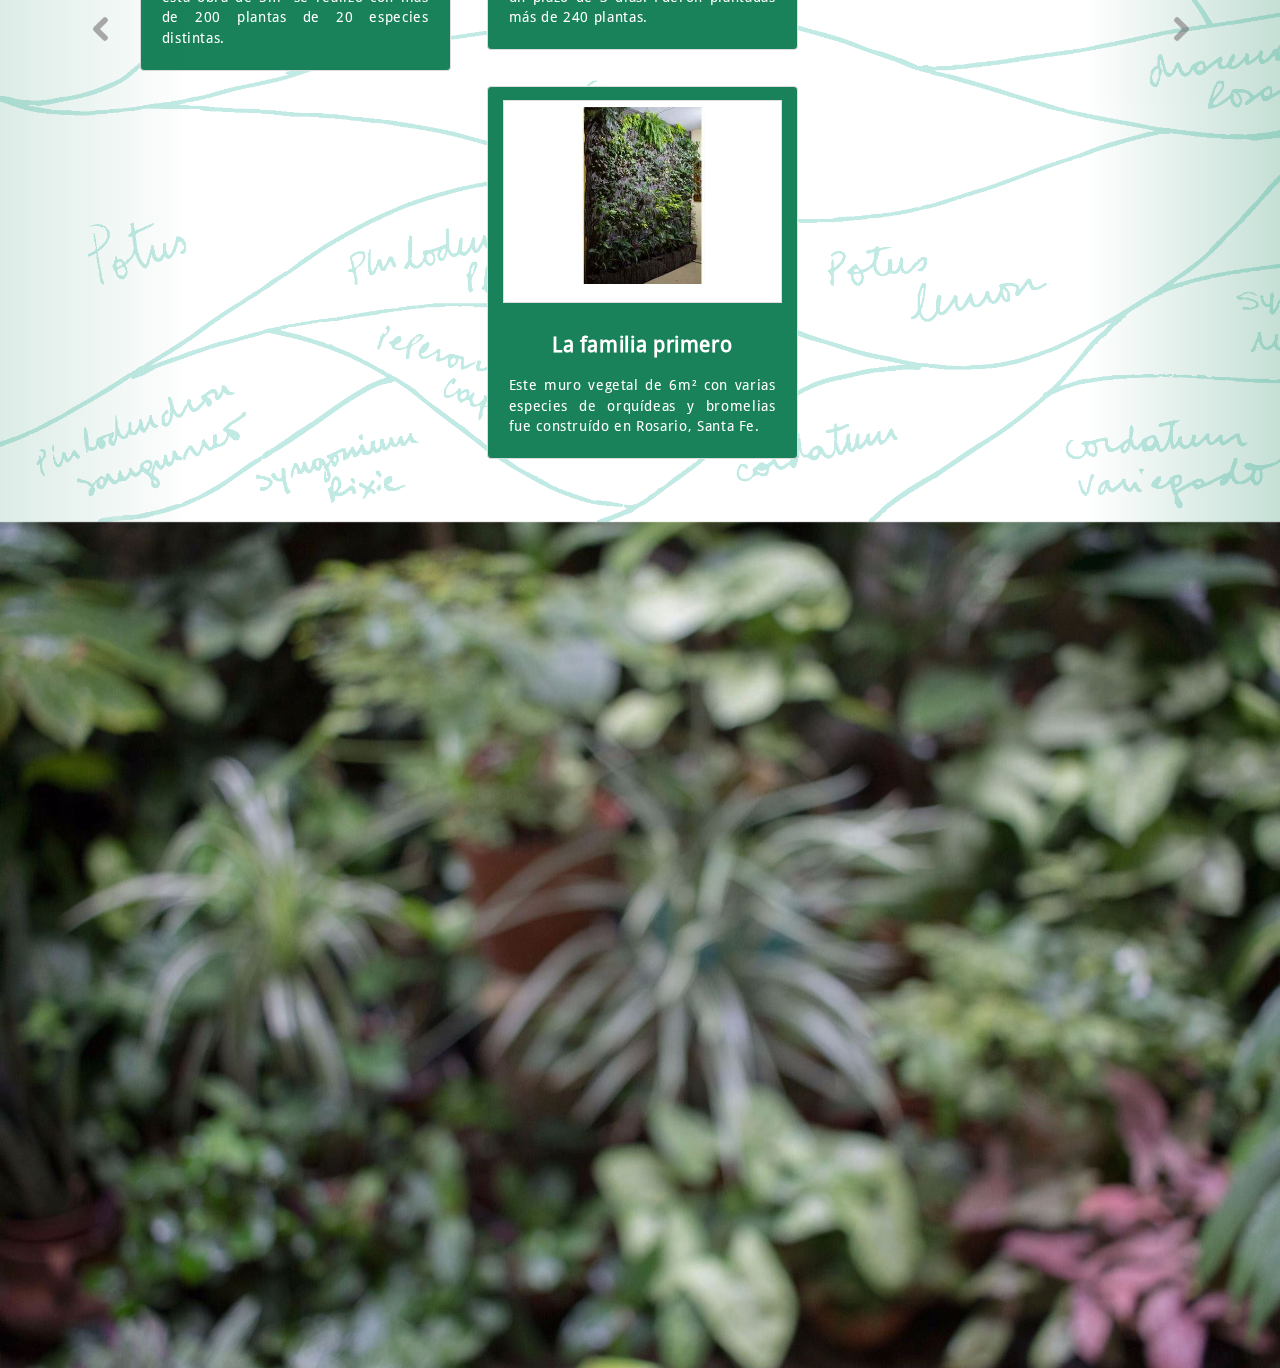
==== commit 5764e695: "img cuadritos" ====
--- a/index.html
+++ b/index.html
@@ -65,27 +65,27 @@
         <p>Equipo</p>
         <ul class="tarjetas">
           <li class="tarjeta">
-            <a class="fancybox" href="img/equipo/tarjeta001.png"><img src="img/equipo/tarjeta001.png" class="fototarjeta hvr-bob"></a>
+            <a class="fancybox" href="img/equipo/tarjeta001.png"><img src="img/equipo/tarjeta001s.png" class="fototarjeta hvr-bob"></a>
                 <span><b>Ivo Lucian Oxagaray</b>
                 <br>Director</span>
           </li> 
           <li class="tarjeta">
-             <a class="fancybox" href="img/equipo/tarjeta002.png"><img src="img/equipo/tarjeta002.png" class="fototarjeta hvr-bob"></a>
+             <a class="fancybox" href="img/equipo/tarjeta002.png"><img src="img/equipo/tarjeta002s.png" class="fototarjeta hvr-bob"></a>
                <span class="noil"><b>Gina Peiretti</b>
                 <br>Diseñadora</span>
           </li>
           <li class="tarjeta">
-           <a class="fancybox" href="img/equipo/tarjeta003.png"><img src="img/equipo/tarjeta003.png" class="fototarjeta hvr-bob"></a>
+           <a class="fancybox" href="img/equipo/tarjeta003.png"><img src="img/equipo/tarjeta003s.png" class="fototarjeta hvr-bob"></a>
                 <span class="noil"><b>Camila Benavente</b>
                 <br>Arquitecta</span>
           </li>
           <li class="tarjeta">
-           <a class="fancybox" href="img/equipo/tarjeta004.png"><img src="img/equipo/tarjeta004.png" class="fototarjeta hvr-bob"></a>
+           <a class="fancybox" href="img/equipo/tarjeta004.png"><img src="img/equipo/tarjeta004s.png" class="fototarjeta hvr-bob"></a>
                 <span class="noil"><b>Braian Oxagaray</b>
                 <br>Diseñador<br>multimedia</span>
           </li>
           <li class="tarjeta">
-           <a class="fancybox" href="img/equipo/tarjeta005.png"><img src="img/equipo/tarjeta005.png" class="fototarjeta hvr-bob"></a>
+           <a class="fancybox" href="img/equipo/tarjeta005.png"><img src="img/equipo/tarjeta005s.png" class="fototarjeta hvr-bob"></a>
                 <span class="noil"><b>Sofia Chardin</b>
                 <br>Fotografa<br>desarrolladora web</span>
           </li>
@@ -156,7 +156,7 @@
                  <div class="hidden">
                      <a class="fancybox" rel="group9" title="" href="img/yami/NPKyami02.jpg"></a>
                      <a class="fancybox" rel="group9" title="" href="img/yami/NPKyami03.jpg"></a>
-                     <a class="fancybox fancybox.iframe" rel="group9" title="Gallery 1 - 4" href="https://www.youtube.com/embed/Zs_BFax3Jr0?autoplay=1&wmode=opaque"><img src="img/yami/NPKyami03.jpg" alt=""/></a>
+                     <a class="fancybox fancybox.iframe" rel="group9" title="Video" href="https://www.youtube.com/embed/Zs_BFax3Jr0?autoplay=1&wmode=opaque"><img src="img/yami/NPKyami03.jpg" alt=""/></a>
                  </div>
                </div>
               </div>
@@ -329,6 +329,8 @@
                         <a class="fancybox" rel="group11" title="" href="img/nqn/nqn5.png"></a>
                         <a class="fancybox" rel="group11" title="" href="img/nqn/nqn6.png"></a>
                         <a class="fancybox" rel="group11" title="NPK agradece infinitamente a la familia Oxagaray-Bedini por toda la ayuda los consejos y el acompañamiento." href="img/nqn/nqn7.png"></a>
+                        <a class="fancybox fancybox.iframe" rel="group11" title="Video" href="http://www.youtube.com/embed/-G7yFCq8Cg4?autoplay=1&wmode=opaque&rel=0"><img src="" alt=""/></a>
+
                       </div>
                     </div>
                 </div>
@@ -349,7 +351,7 @@
                 </div>
               </div>
             </div>
-            <div id="thumb" class="item">
+            <div  class="item">
               <div class="project">
                 <div class="thumbnail">
                 <a class="fancybox btn galeria"  rel="group13" title="" href="img/cuadritos/c1.jpg">
@@ -389,8 +391,8 @@
             Ciudad Autónoma de Buenos Aires<br>
             República Argentina<br>
             <br>
-            (+54) 011 155094-8904<br>
-            npkartevegetal@gmail.com</p><br>
+            <p>(+54) 011 155094-8904 <img class="icontact" src="img/iconb.png"></p>
+            <p>npkartevegetal@gmail.com <img class="icontact" src="img/icon.png"></p>
             <br>
             <h3>ENCONTRANOS EN</h3>
             <ul class="list-inline">
--- a/css/index.css
+++ b/css/index.css
@@ -657,7 +657,10 @@
       #videoarea, #equipo {width: 90%; padding: 1vh; float: none; margin: auto;}
       #titulovideo, .tarjeta  {font-size: 0.9em;}
       .fototarjeta {height: 80%;}
-      .tarjeta, #equipo p {font-size: 3.5vw;}
+      .tarjeta, #equipo p {font-size: 2.5vw;}
+}
+@media (max-width:430px){
+    .tarjeta, #equipo p {font-size: 3.8vw;}
 }
 @media (min-width:840px) and (max-width: 1200px){
       #PUimg {width: 70%;}
@@ -1176,6 +1179,19 @@
   text-align: right;
   color: white;
 }
+.icontact {
+  height: 24px;
+  width: 24px;
+  vertical-align: middle;
+  margin-left: 5px;
+}
+#contactos p {
+  margin-left: 6px;
+  font-weight: 700;
+  letter-spacing: 0.08em; 
+  text-shadow:none;
+}
+
 .twitter { width: 56px; height: 52px; background-image: url(../img/btnsocialb-10.png);  background-position: 0px 52px; }
 .twitter:hover { background-position: 0px -3px; }
 .facebook { width: 56px; height: 52px; background-image: url(../img/btnsocialb-09.png); background-position: 0px 52px; }
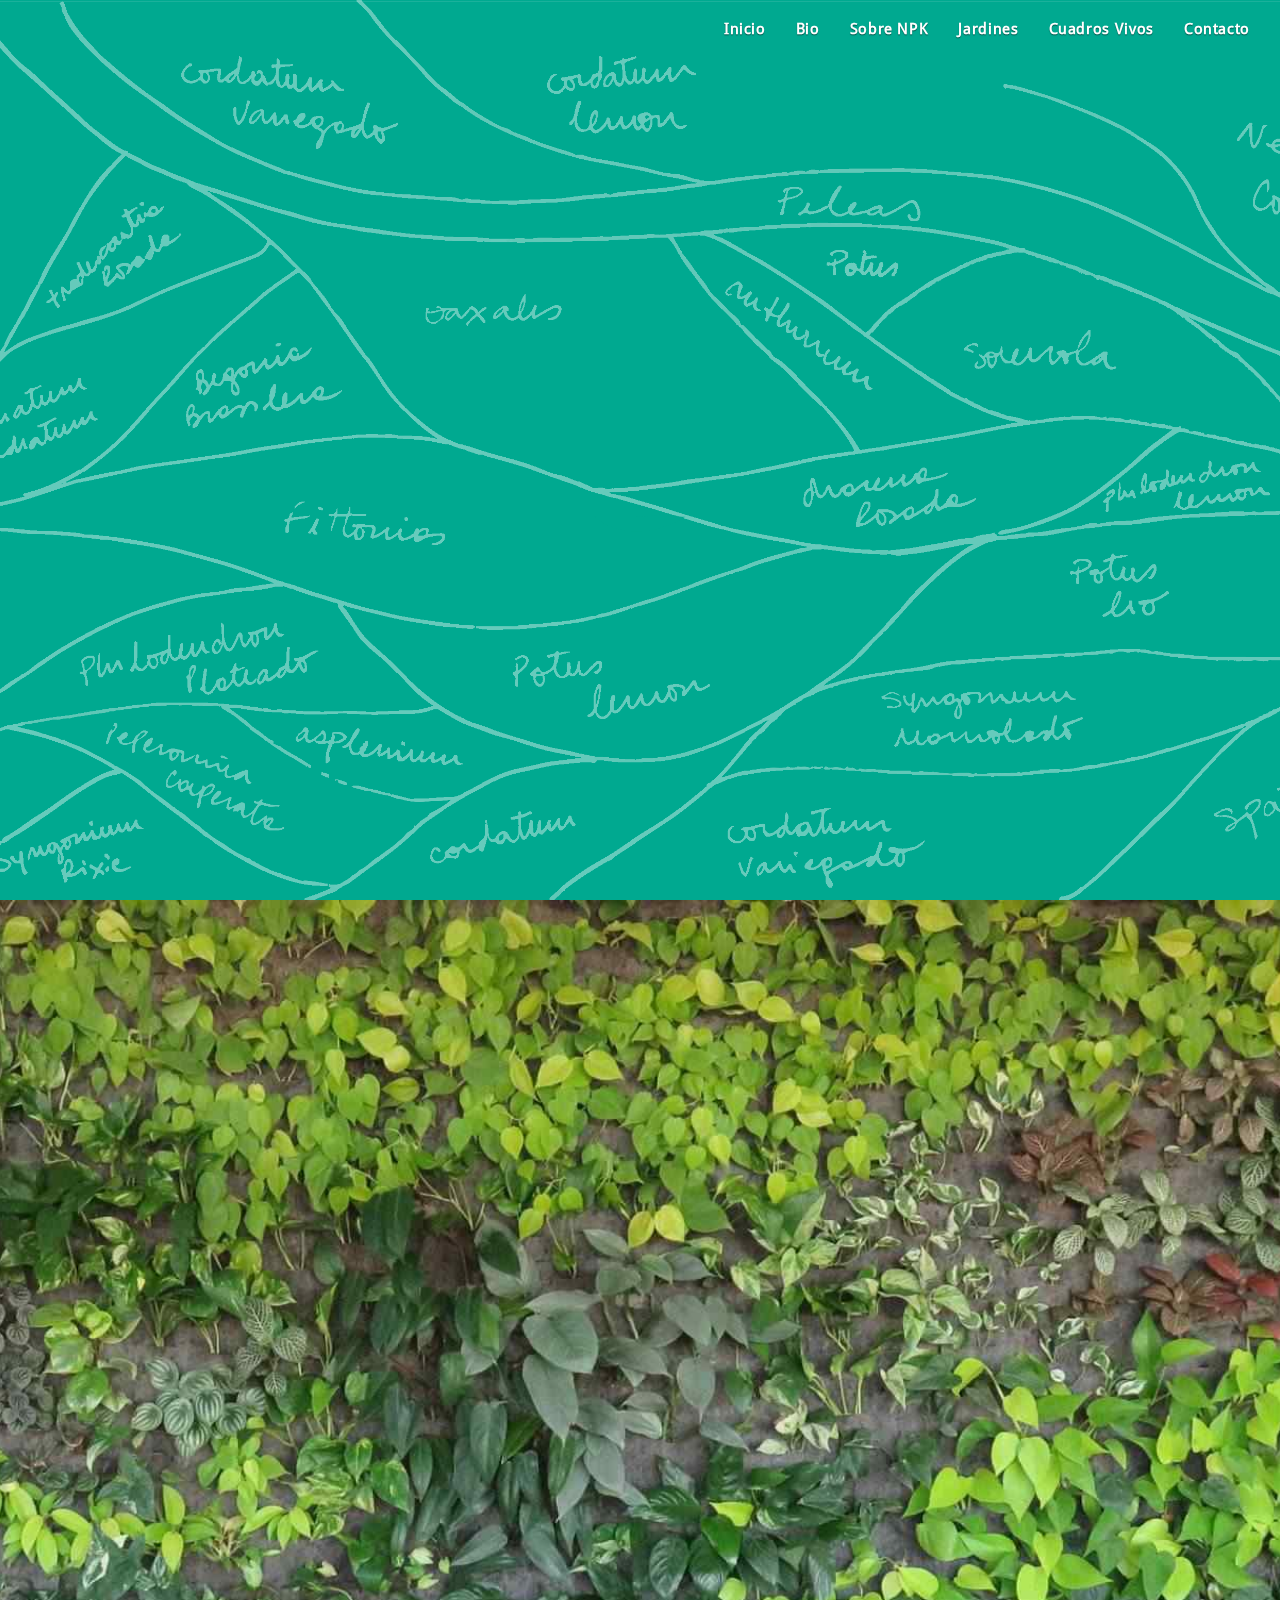
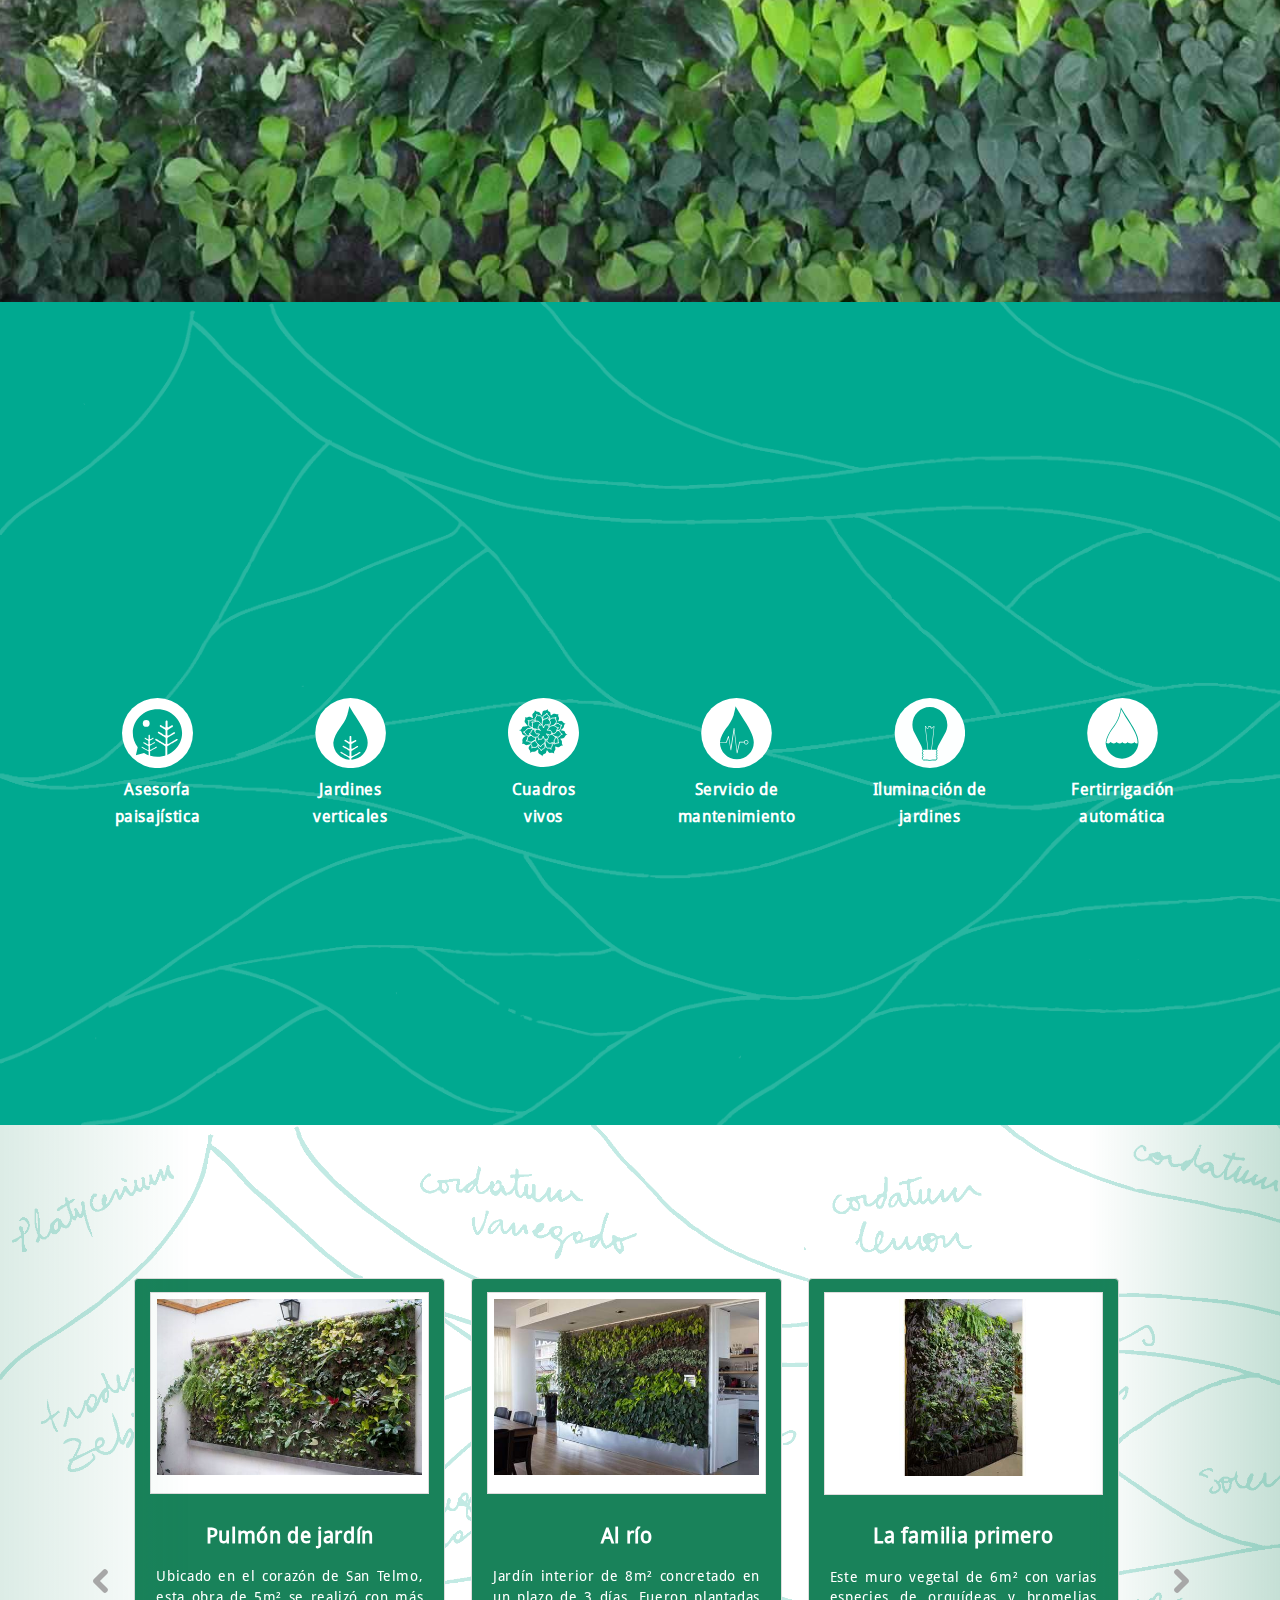
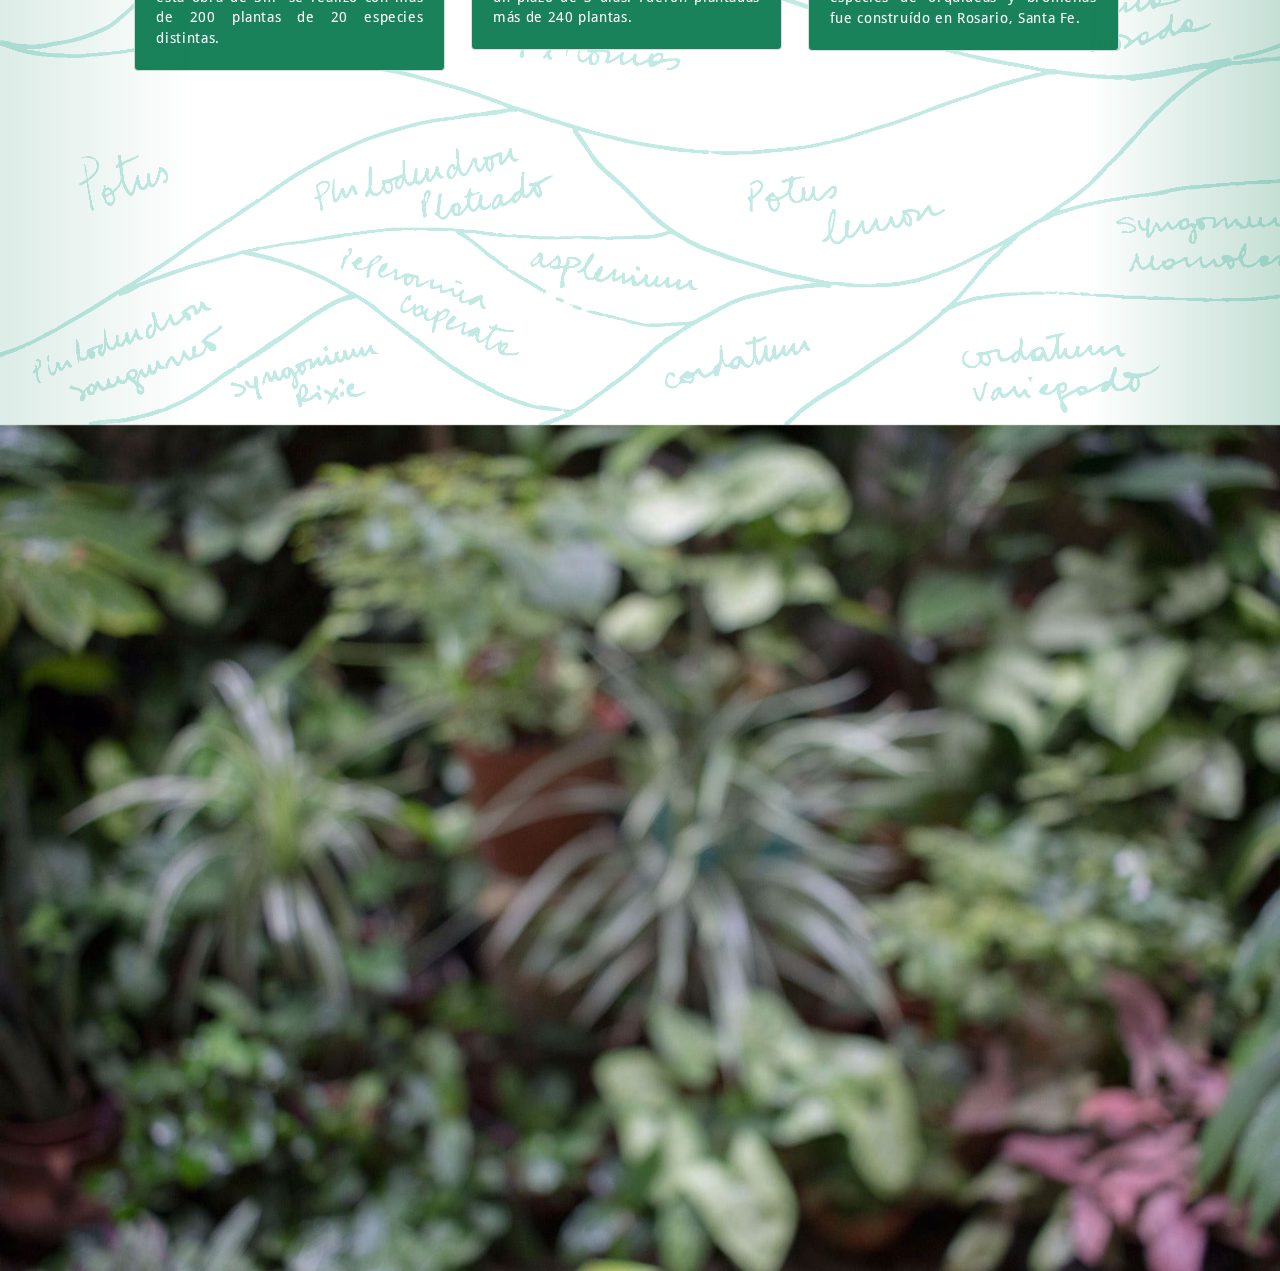
==== commit 6cca81ee: "Carousel fix e img tito" ====
--- a/index.html
+++ b/index.html
@@ -189,6 +189,9 @@
                     <div class="caption text-center">
                       <h3>La familia primero</h3>
                       <p>Este muro vegetal de 6m² con varias especies de orquídeas y bromelias fue construído en Rosario, Santa Fe.</p>
+                      <div class="hidden">
+                          <a class="fancybox" rel="group7" title="" href="img/tito/tito002.jpg"></a>
+                      </div>
                    </div>
                 </div>
               </div>
--- a/css/index.css
+++ b/css/index.css
@@ -796,7 +796,7 @@
 }
 .project {
   padding: 0;
-  margin: 2vh;
+  margin: 2vh 1vw 2vh 1vw;
   float: left;
   width: 30%;
 }
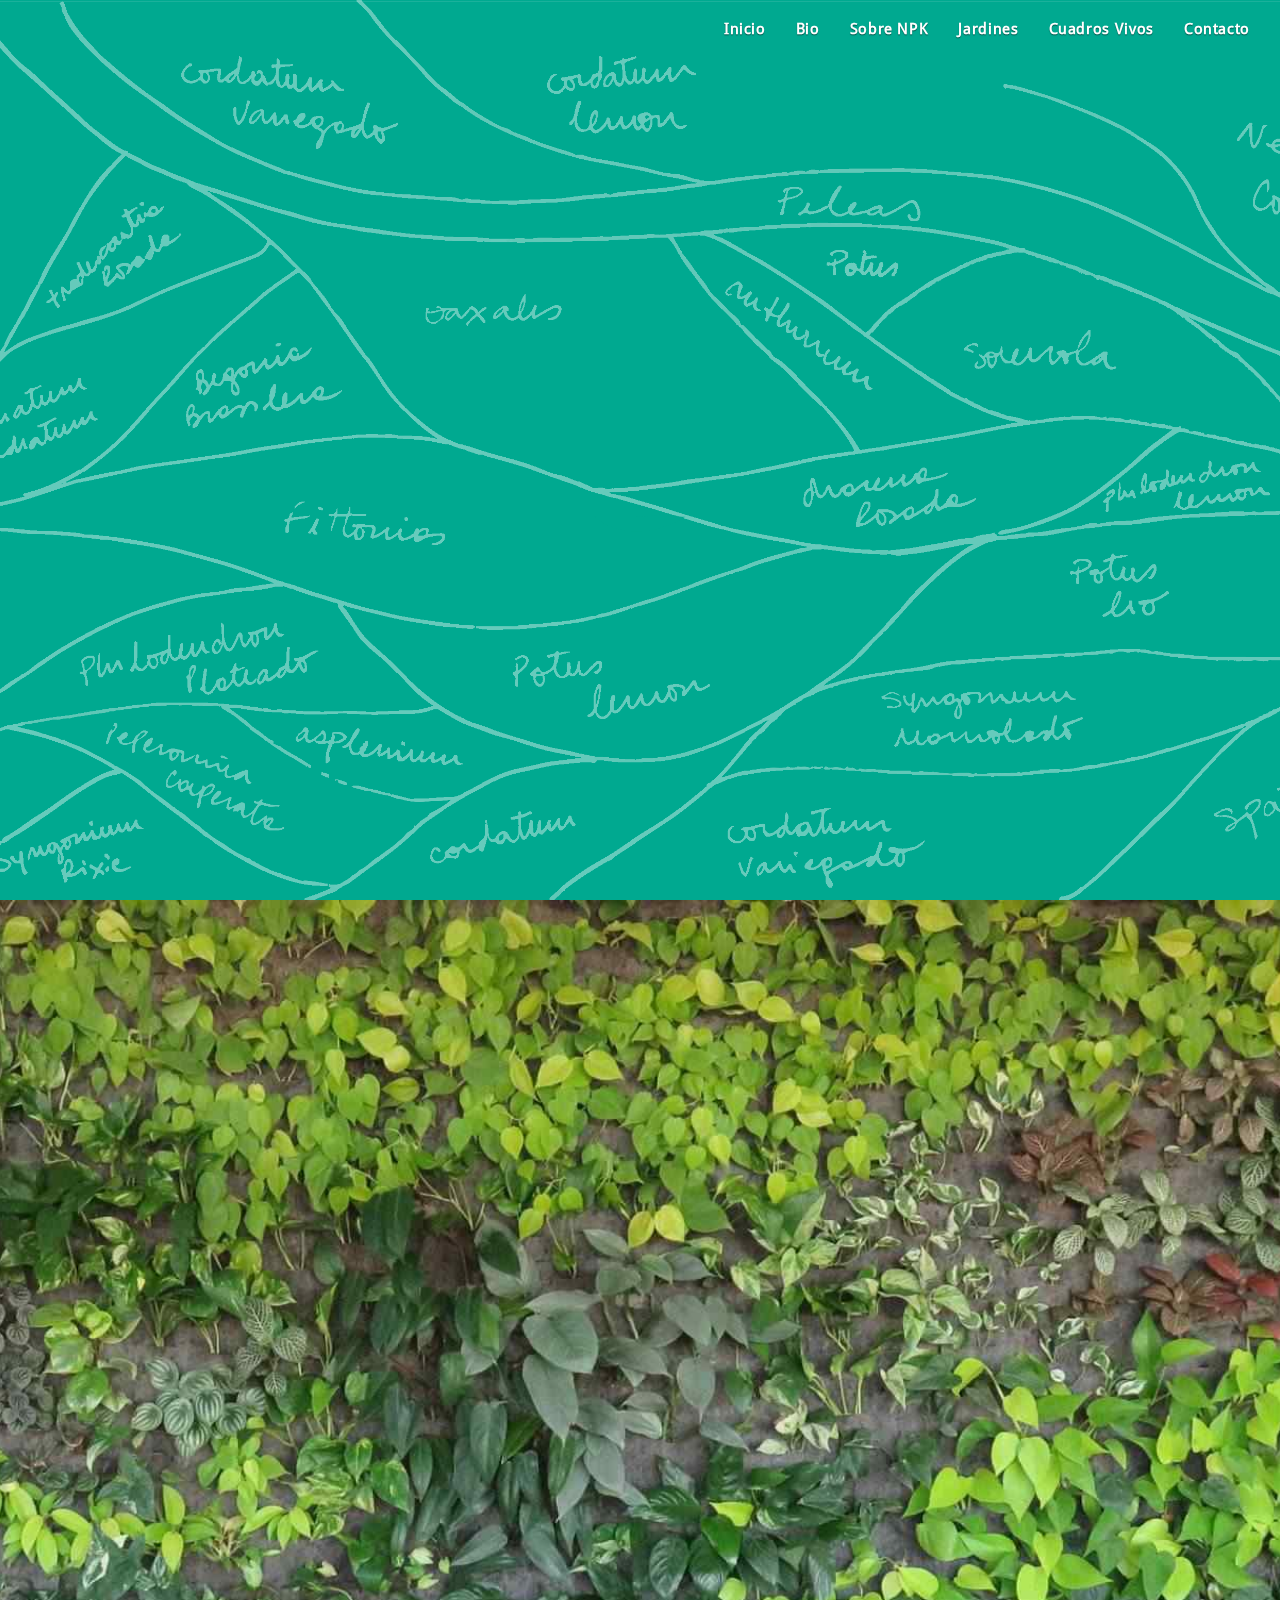
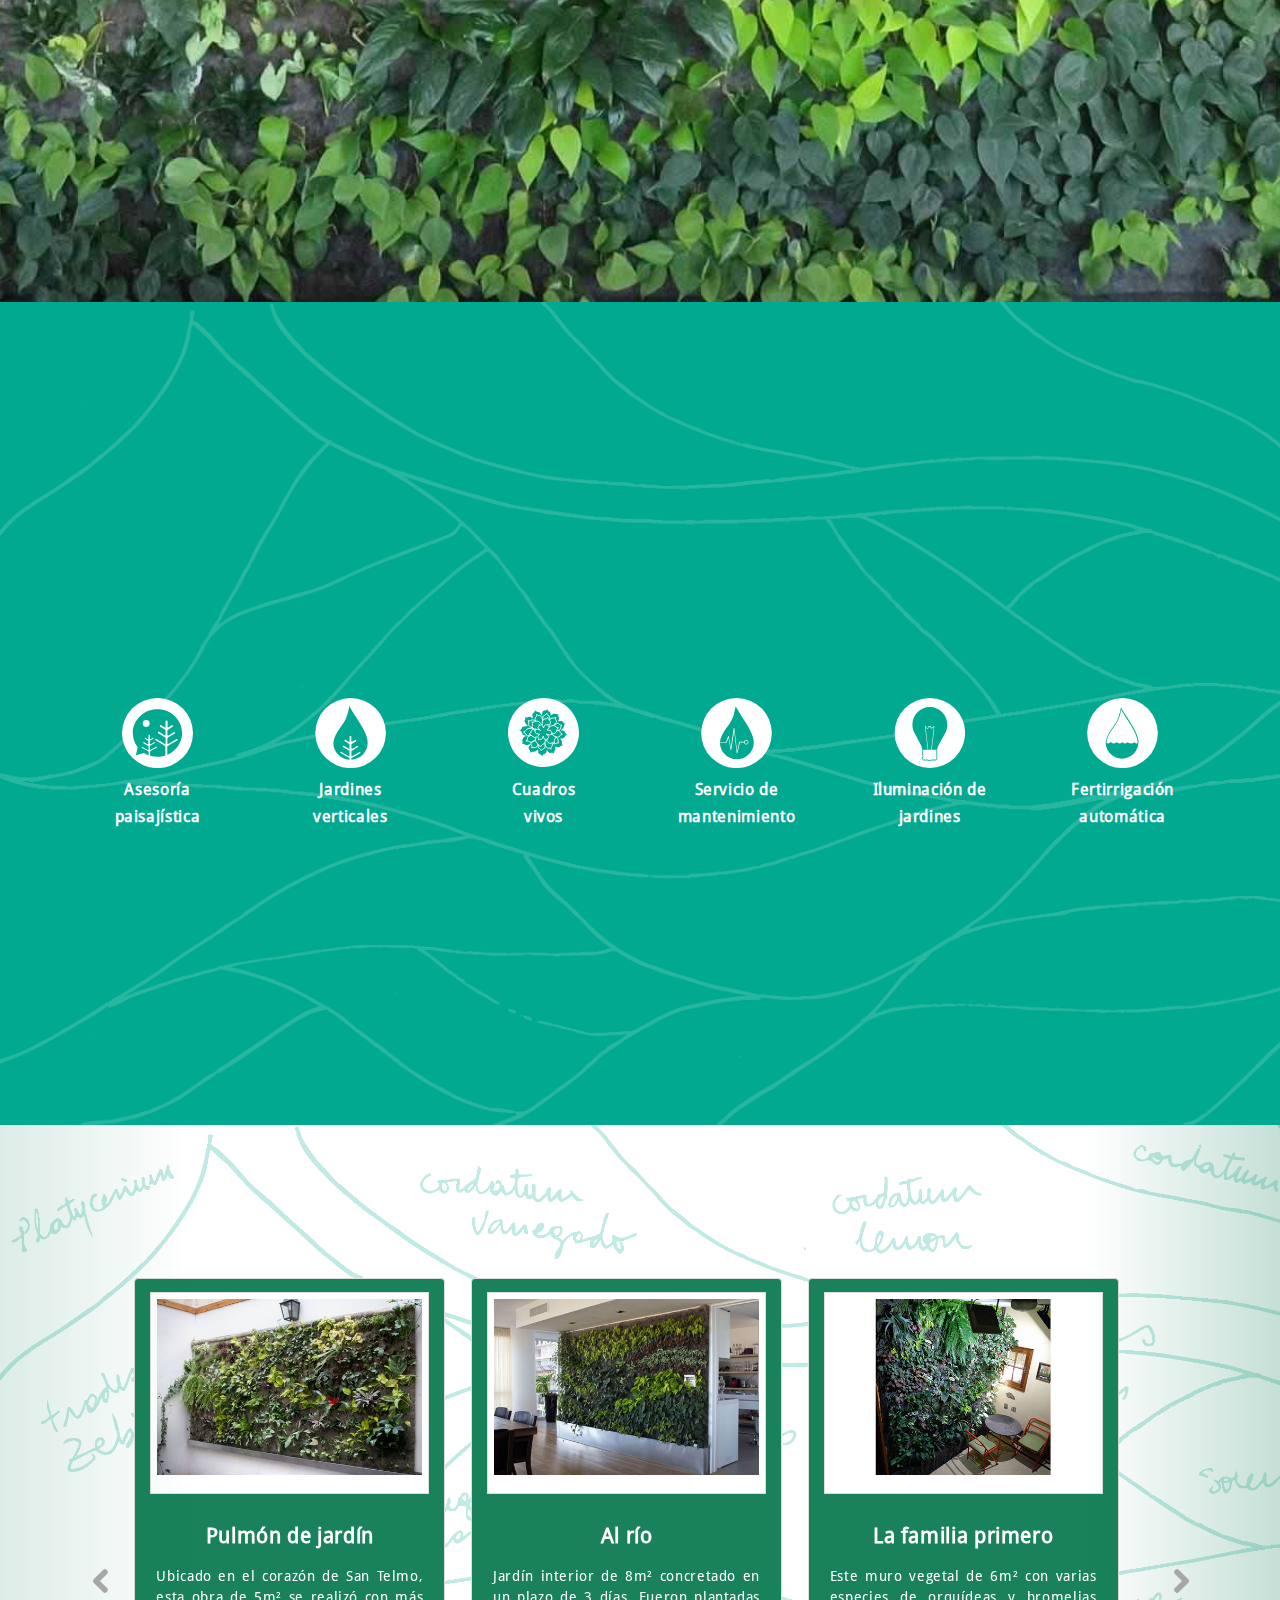
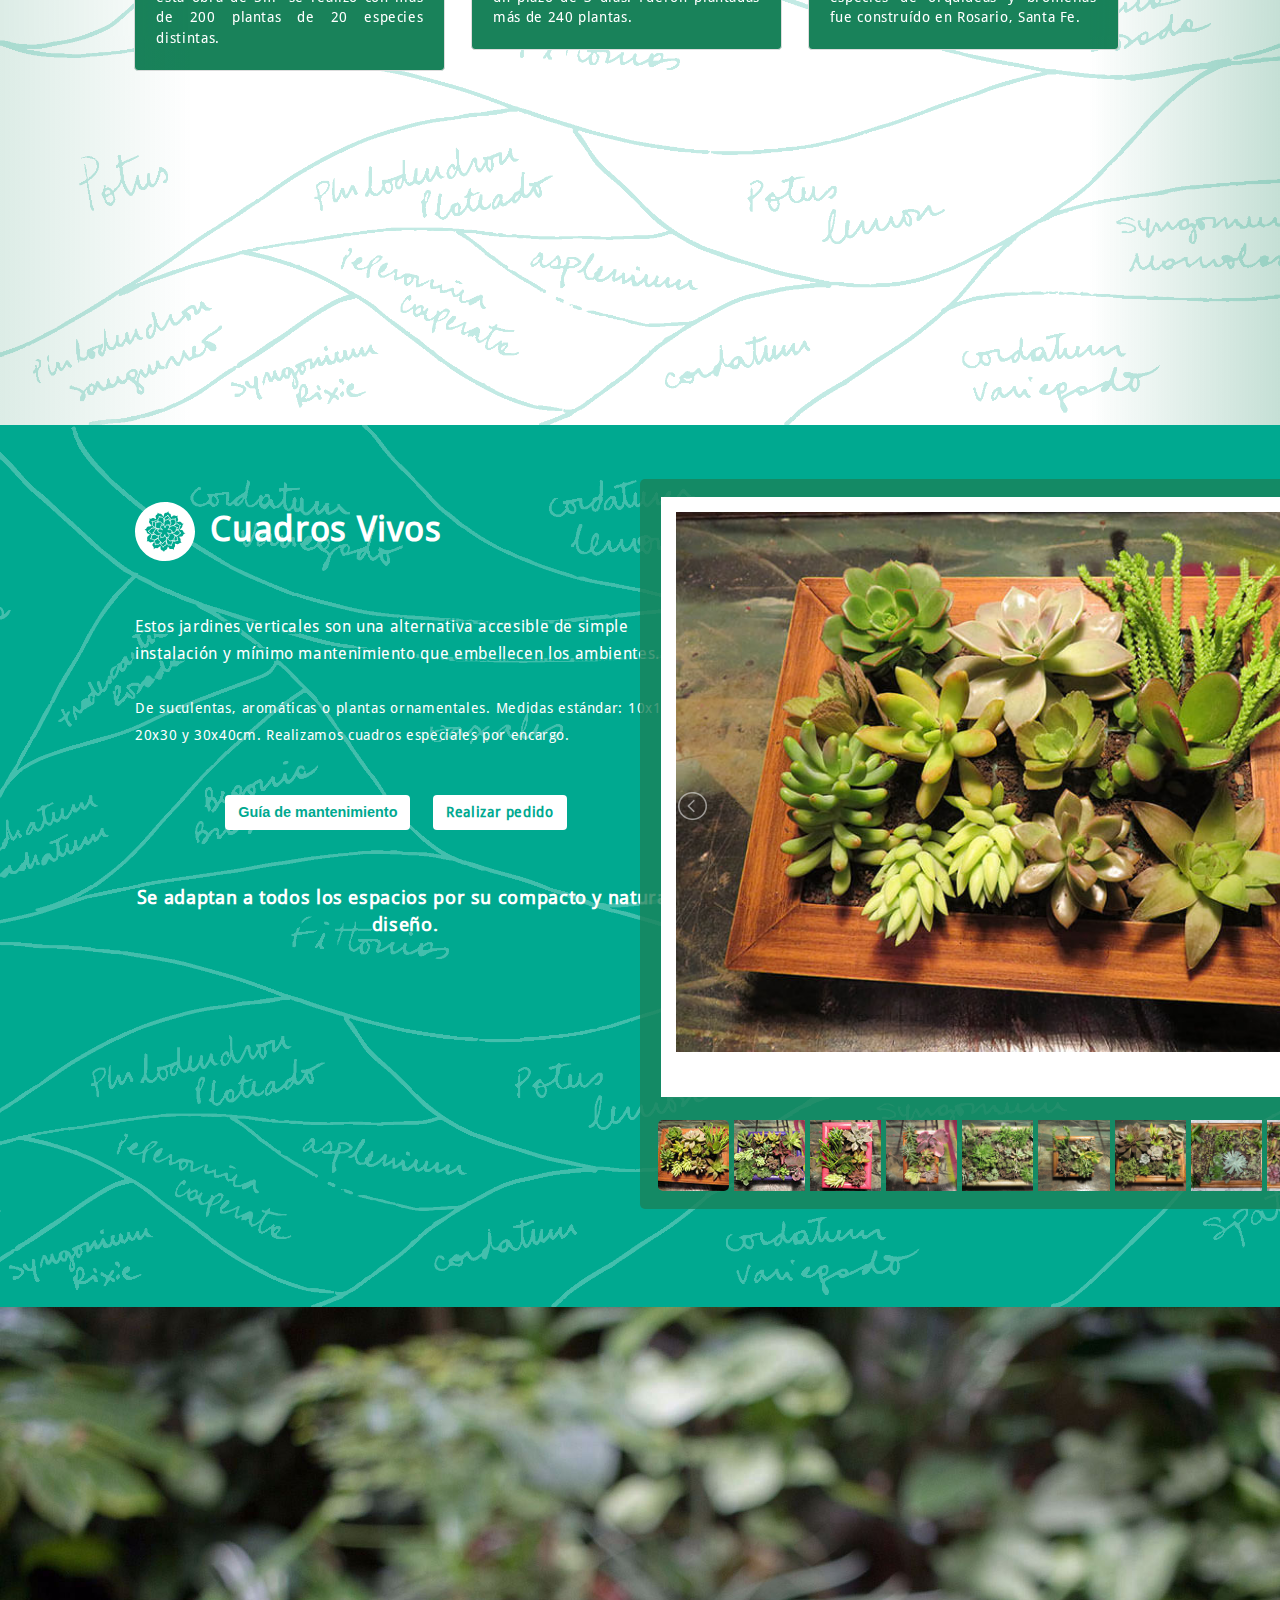
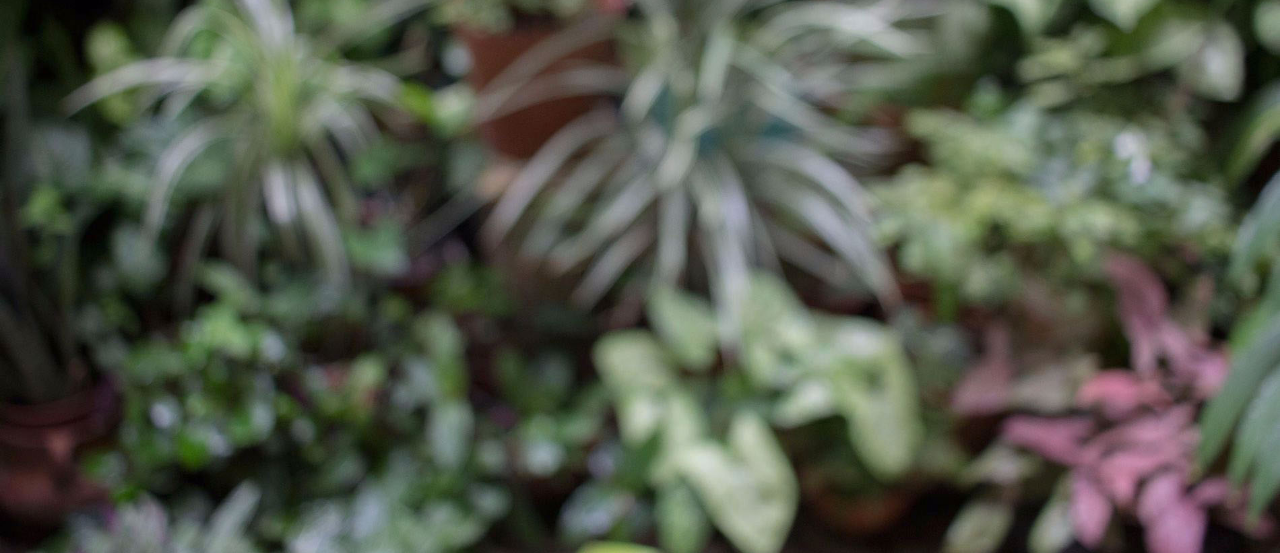
==== commit 9d5792ce: "cuadrosvivos" ====
--- a/index.html
+++ b/index.html
@@ -7,6 +7,7 @@
   <meta name="keywords" content="jardin vertical, paisajismo, paisajismo urbano, jardinería, hidroponia, jardineria artistica">
   <link rel="shortcut icon" type="image/x-icon" href="favicon.ico" />
   <meta name="viewport" content="width=device-width, initial-scale=1.0">
+  <link rel="stylesheet" href="css/lightslider.css">
   <link rel="stylesheet" href="css/index.css">
   <title>NPK Arte Vegetal</title>
   <style>
@@ -37,7 +38,7 @@
                 <li><a id="aBio" href="#bio" class="page-scroll headers" rel="relativeanchor">Bio</a></li>
                 <li><a id="aSobrenpk" href="#sobrenpk" class="page-scroll headers" rel="relativeanchor">Sobre NPK</a></li>
                 <li><a id="aJardines" href="#jardines" class="page-scroll headers" rel="relativeanchor">Jardines</a></li>
-                <li><a id="aCuadros" href="cuadros.html" class="page-scroll headers" rel="relativeanchor">Cuadros Vivos</a></li>
+                <li><a id="aCuadrosvivos" href="#cuadrosvivos" class="page-scroll headers" rel="relativeanchor">Cuadros Vivos</a></li>
                 <li><a id="aContacto" href="#contacto" class="page-scroll headers" rel="relativeanchor">Contacto</a>
                 </li>
               </ul>
@@ -333,7 +334,6 @@
                         <a class="fancybox" rel="group11" title="" href="img/nqn/nqn6.png"></a>
                         <a class="fancybox" rel="group11" title="NPK agradece infinitamente a la familia Oxagaray-Bedini por toda la ayuda los consejos y el acompañamiento." href="img/nqn/nqn7.png"></a>
                         <a class="fancybox fancybox.iframe" rel="group11" title="Video" href="http://www.youtube.com/embed/-G7yFCq8Cg4?autoplay=1&wmode=opaque&rel=0"><img src="" alt=""/></a>
-
                       </div>
                     </div>
                 </div>
@@ -385,6 +385,61 @@
               </a>
             </div>
         </div>
+    <!-- Cuadros Vivos -->
+  <div id="cuadrosvivos">
+    <div class="blurc">
+      <section id="cuadrosText">
+          <h1><img id="cuadrosimg" src="img/cuadrosicon.svg">Cuadros Vivos</h1>
+          <p><br>Estos jardines verticales son una alternativa accesible de simple instalación y mínimo mantenimiento que embellecen los ambientes.
+          <br><br>
+          <small>De suculentas, aromáticas o plantas ornamentales. Medidas estándar: 10x15, 20x30 y 30x40cm. Realizamos cuadros especiales por encargo.</small></p>
+        <div id="btnsc"><button class="guia btn btn-success" onClick="showMant()">Guía de mantenimiento</button>
+        <a class="pedido btn btn-success" href="#contacto" rel="relativeanchor">Realizar pedido</a></div>
+        <big>Se adaptan a todos los espacios por su compacto y natural diseño. </big>
+      </section>
+      <section id="gallery">
+        <ul id="imageGallery">
+          <li data-thumb="img/cuadritos/c1t.jpg" data-src="img/cuadritos/c1t.jpg">
+              <img class="imgGallery" src="img/cuadritos/c1.jpg"/>
+          </li>
+          <li data-thumb="img/cuadritos/c2t.jpg" data-src="img/cuadritos/c2t.jpg">
+              <img class="imgGallery" src="img/cuadritos/c2.jpg"/>
+          </li>
+          <li data-thumb="img/cuadritos/c3t.jpg" data-src="img/cuadritos/c3t.jpg">
+              <img class="imgGallery" src="img/cuadritos/c3.jpg"/>
+          </li>
+          <li data-thumb="img/cuadritos/c8t.jpg" data-src="img/cuadritos/c8t.jpg">
+              <img class="imgGallery" src="img/cuadritos/c8.jpg"/>
+          </li>
+          <li data-thumb="img/cuadritos/c9t.jpg" data-src="img/cuadritos/c9t.jpg">
+              <img class="imgGallery" src="img/cuadritos/c9.jpg"/>
+          </li>
+          <li data-thumb="img/cuadritos/c10t.jpg" data-src="img/cuadritos/c10t.jpg">
+              <img class="imgGallery" src="img/cuadritos/c10.jpg"/>
+          </li>
+          <li data-thumb="img/cuadritos/c11t.jpg" data-src="img/cuadritos/c11t.jpg">
+              <img class="imgGallery" src="img/cuadritos/c11.jpg"/>
+          </li>
+          <li data-thumb="img/cuadritos/c6t.jpg" data-src="img/cuadritos/c6t.jpg">
+              <img class="imgGallery" src="img/cuadritos/c6.jpg"/>
+          </li>
+            <li data-thumb="img/cuadritos/c7t.jpg" data-src="img/cuadritos/c7t.jpg">
+              <img class="imgGallery" src="img/cuadritos/c7.jpg"/>
+          </li>
+          <li data-thumb="img/cuadritos/c12t.jpg" data-src="img/cuadritos/c12t.jpg">
+              <img class="imgGallery" src="img/cuadritos/c12.jpg"/>
+          </li>
+          <li data-thumb="img/cuadritos/c13t.jpg" data-src="img/cuadritos/c13t.jpg">
+              <img class="imgGallery" src="img/cuadritos/c13.jpg"/>
+          </li>
+        </ul>
+      </section>
+    </div>
+    <div id="mant">
+      <button id="closeimg" onClick="closePop()"></button>
+      <img id="imgmant" src="img/cuadritos/mantenimiento.jpg">
+    </div>
+  </div>
     <!-- Contacto -->
       <div id="contacto" rel="relativeanchor">
         <div id="contactos" rel="relativeanchor" class="animated">
@@ -469,6 +524,7 @@
   <script type="text/javascript" src="js/fancybox/jquery.fancybox.js"></script>
   <script type="text/javascript" src="js/fancybox/jquery.fancybox.pack.js"></script>
   <script src="js/bootstrap.min.js"></script>
+  <script type="text/javascript" src="js/lightslider.js"></script>
   <script type="text/javascript" src="js/index.js"></script>
   <script src="js/contact_me.js"></script>
   <script src="js/jqBootstrapValidation.js"></script>
--- a/css/lightslider.css
+++ b/css/lightslider.css
@@ -0,0 +1,392 @@
+/*! lightslider - v1.1.3 - 2015-04-14
+* https://github.com/sachinchoolur/lightslider
+* Copyright (c) 2015 Sachin N; Licensed MIT */
+/** /!!! core css Should not edit !!!/**/ 
+
+.lSSlideOuter {
+    overflow: hidden;
+    -webkit-touch-callout: none;
+    -webkit-user-select: none;
+    -khtml-user-select: none;
+    -moz-user-select: none;
+    -ms-user-select: none;
+    user-select: none
+}
+.lightSlider:before, .lightSlider:after {
+    content: " ";
+    display: table;
+}
+.lightSlider {
+    overflow: hidden;
+    margin: 0;
+}
+.lSSlideWrapper {
+    max-width: 100%;
+    overflow: hidden;
+    position: relative;
+}
+.lSSlideWrapper > .lightSlider:after {
+    clear: both;
+}
+.lSSlideWrapper .lSSlide {
+    -webkit-transform: translate(0px, 0px);
+    -ms-transform: translate(0px, 0px);
+    transform: translate(0px, 0px);
+    -webkit-transition: all 1s;
+    -webkit-transition-property: -webkit-transform,height;
+    -moz-transition-property: -moz-transform,height;
+    transition-property: transform,height;
+    -webkit-transition-duration: inherit !important;
+    transition-duration: inherit !important;
+    -webkit-transition-timing-function: inherit !important;
+    transition-timing-function: inherit !important;
+}
+.lSSlideWrapper .lSFade {
+    position: relative;
+}
+.lSSlideWrapper .lSFade > * {
+    position: absolute !important;
+    top: 0;
+    left: 0;
+    z-index: 9;
+    margin-right: 0;
+    width: 100%;
+}
+.lSSlideWrapper.usingCss .lSFade > * {
+    opacity: 0;
+    -webkit-transition-delay: 0s;
+    transition-delay: 0s;
+    -webkit-transition-duration: inherit !important;
+    transition-duration: inherit !important;
+    -webkit-transition-property: opacity;
+    transition-property: opacity;
+    -webkit-transition-timing-function: inherit !important;
+    transition-timing-function: inherit !important;
+}
+.lSSlideWrapper .lSFade > *.active {
+    z-index: 10;
+}
+.lSSlideWrapper.usingCss .lSFade > *.active {
+    opacity: 1;
+}
+/** /!!! End of core css Should not edit !!!/**/
+
+/* Pager */
+.lSSlideOuter .lSPager.lSpg {
+    margin: 10px 0 0;
+    padding: 0;
+    text-align: center;
+}
+.lSSlideOuter .lSPager.lSpg > li {
+    cursor: pointer;
+    display: inline-block;
+    padding: 0 5px;
+}
+.lSSlideOuter .lSPager.lSpg > li a {
+    background-color: #222222;
+    border-radius: 30px;
+    display: inline-block;
+    height: 8px;
+    overflow: hidden;
+    text-indent: -999em;
+    width: 8px;
+    position: relative;
+    z-index: 99;
+    -webkit-transition: all 0.5s linear 0s;
+    transition: all 0.5s linear 0s;
+}
+.lSSlideOuter .lSPager.lSpg > li:hover a, .lSSlideOuter .lSPager.lSpg > li.active a {
+    background-color: #428bca;
+}
+.lSSlideOuter .media {
+    opacity: 0.8;
+}
+.lSSlideOuter .media.active {
+    opacity: 1;
+}
+/* End of pager */
+
+/** Gallery */
+.lSSlideOuter .lSPager.lSGallery {
+    list-style: none outside none;
+    padding-left: 0;
+    margin: 0;
+    overflow: hidden;
+    transform: translate3d(0px, 0px, 0px);
+    -moz-transform: translate3d(0px, 0px, 0px);
+    -ms-transform: translate3d(0px, 0px, 0px);
+    -webkit-transform: translate3d(0px, 0px, 0px);
+    -o-transform: translate3d(0px, 0px, 0px);
+    -webkit-transition-property: -webkit-transform;
+    -moz-transition-property: -moz-transform;
+    -webkit-touch-callout: none;
+    -webkit-user-select: none;
+    -khtml-user-select: none;
+    -moz-user-select: none;
+    -ms-user-select: none;
+    user-select: none;
+}
+.lSSlideOuter .lSPager.lSGallery li {
+    overflow: hidden;
+    -webkit-transition: border-radius 0.12s linear 0s 0.35s linear 0s;
+    transition: border-radius 0.12s linear 0s 0.35s linear 0s;
+}
+.lSSlideOuter .lSPager.lSGallery li.active, .lSSlideOuter .lSPager.lSGallery li:hover {
+    border-radius: 5px;
+}
+.lSSlideOuter .lSPager.lSGallery img {
+    display: block;
+    height: auto;
+    max-width: 100%;
+}
+.lSSlideOuter .lSPager.lSGallery:before, .lSSlideOuter .lSPager.lSGallery:after {
+    content: " ";
+    display: table;
+}
+.lSSlideOuter .lSPager.lSGallery:after {
+    clear: both;
+}
+/* End of Gallery*/
+
+/* slider actions */
+.lSAction > a {
+    width: 32px;
+    display: block;
+    top: 50%;
+    height: 32px;
+    background-image: url('../img/controls.png');
+    cursor: pointer;
+    position: absolute;
+    z-index: 90;
+    margin-top: -16px;
+    opacity: 0.5;
+    -webkit-transition: opacity 0.35s linear 0s;
+    transition: opacity 0.35s linear 0s;
+}
+.lSAction > a:hover {
+    opacity: 1;
+}
+.lSAction > .lSPrev {
+    background-position: 0 0;
+    left: 20px;
+}
+.lSAction > .lSNext {
+    background-position: -32px 0;
+    right: 20px;
+}
+.lSAction > a.disabled {
+    pointer-events: none;
+}
+.cS-hidden {
+    height: 1px;
+    opacity: 0;
+    filter: alpha(opacity=0);
+    overflow: hidden;
+}
+
+
+/* vertical */
+.lSSlideOuter.vertical {
+    position: relative;
+}
+.lSSlideOuter.vertical.noPager {
+    padding-right: 0px !important;
+}
+.lSSlideOuter.vertical .lSGallery {
+    position: absolute !important;
+    right: 0;
+    top: 0;
+}
+.lSSlideOuter.vertical .lightSlider > * {
+    width: 100% !important;
+    max-width: none !important;
+}
+
+/* vertical controlls */
+.lSSlideOuter.vertical .lSAction > a {
+    left: 50%;
+    margin-left: -14px;
+    margin-top: 0;
+}
+.lSSlideOuter.vertical .lSAction > .lSNext {
+    background-position: 31px -31px;
+    bottom: 10px;
+    top: auto;
+}
+.lSSlideOuter.vertical .lSAction > .lSPrev {
+    background-position: 0 -31px;
+    bottom: auto;
+    top: 10px;
+}
+/* vertical */
+
+
+/* Rtl */
+.lSSlideOuter.lSrtl {
+    direction: rtl;
+}
+.lSSlideOuter .lightSlider, .lSSlideOuter .lSPager {
+    padding-left: 0;
+    list-style: none outside none;
+}
+.lSSlideOuter.lSrtl .lightSlider, .lSSlideOuter.lSrtl .lSPager {
+    padding-right: 0;
+}
+.lSSlideOuter .lightSlider > *,  .lSSlideOuter .lSGallery li {
+    float: left;
+}
+.lSSlideOuter.lSrtl .lightSlider > *,  .lSSlideOuter.lSrtl .lSGallery li {
+    float: right !important;
+}
+/* Rtl */
+
+@-webkit-keyframes rightEnd {
+    0% {
+        left: 0;
+    }
+
+    50% {
+        left: -15px;
+    }
+
+    100% {
+        left: 0;
+    }
+}
+@keyframes rightEnd {
+    0% {
+        left: 0;
+    }
+
+    50% {
+        left: -15px;
+    }
+
+    100% {
+        left: 0;
+    }
+}
+@-webkit-keyframes topEnd {
+    0% {
+        top: 0;
+    }
+
+    50% {
+        top: -15px;
+    }
+
+    100% {
+        top: 0;
+    }
+}
+@keyframes topEnd {
+    0% {
+        top: 0;
+    }
+
+    50% {
+        top: -15px;
+    }
+
+    100% {
+        top: 0;
+    }
+}
+@-webkit-keyframes leftEnd {
+    0% {
+        left: 0;
+    }
+
+    50% {
+        left: 15px;
+    }
+
+    100% {
+        left: 0;
+    }
+}
+@keyframes leftEnd {
+    0% {
+        left: 0;
+    }
+
+    50% {
+        left: 15px;
+    }
+
+    100% {
+        left: 0;
+    }
+}
+@-webkit-keyframes bottomEnd {
+    0% {
+        bottom: 0;
+    }
+
+    50% {
+        bottom: -15px;
+    }
+
+    100% {
+        bottom: 0;
+    }
+}
+@keyframes bottomEnd {
+    0% {
+        bottom: 0;
+    }
+
+    50% {
+        bottom: -15px;
+    }
+
+    100% {
+        bottom: 0;
+    }
+}
+.lSSlideOuter .rightEnd {
+    -webkit-animation: rightEnd 0.3s;
+    animation: rightEnd 0.3s;
+    position: relative;
+}
+.lSSlideOuter .leftEnd {
+    -webkit-animation: leftEnd 0.3s;
+    animation: leftEnd 0.3s;
+    position: relative;
+}
+.lSSlideOuter.vertical .rightEnd {
+    -webkit-animation: topEnd 0.3s;
+    animation: topEnd 0.3s;
+    position: relative;
+}
+.lSSlideOuter.vertical .leftEnd {
+    -webkit-animation: bottomEnd 0.3s;
+    animation: bottomEnd 0.3s;
+    position: relative;
+}
+.lSSlideOuter.lSrtl .rightEnd {
+    -webkit-animation: leftEnd 0.3s;
+    animation: leftEnd 0.3s;
+    position: relative;
+}
+.lSSlideOuter.lSrtl .leftEnd {
+    -webkit-animation: rightEnd 0.3s;
+    animation: rightEnd 0.3s;
+    position: relative;
+}
+/*/  GRab cursor */
+.lightSlider.lsGrab > * {
+  cursor: -webkit-grab;
+  cursor: -moz-grab;
+  cursor: -o-grab;
+  cursor: -ms-grab;
+  cursor: grab;
+}
+.lightSlider.lsGrabbing > * {
+  cursor: move;
+  cursor: -webkit-grabbing;
+  cursor: -moz-grabbing;
+  cursor: -o-grabbing;
+  cursor: -ms-grabbing;
+  cursor: grabbing;
+}--- a/css/index.css
+++ b/css/index.css
@@ -60,6 +60,7 @@
       -ms-user-select: none;
           user-select: none;
   border: 1px solid transparent;
+  font-weight: bold;
 }
 .btn:focus,
 .btn:active:focus,
@@ -86,28 +87,28 @@
 
 .btn-success {
  padding: 6px 12px;
-  color: #fff;
-  background-color: #5cb85c;
-  border-color: #4cae4c;
+  color: #00a990;
+  background-color: #fff;
+  border-color: transparent;
   border-radius: 4px;
 }
 .btn-success:focus,
 .btn-success.focus {
-  color: #fff;
-  background-color: #449d44;
-  border-color: #255625;
+  color: #00a990;
+  background-color: #fff;
+  border-color: #eee;
 }
 .btn-success:hover {
-  color: #fff;
-  background-color: #449d44;
-  border-color: #398439;
+  color: #00a990;
+  background-color: #fff;
+  border-color: #00a990;
 }
 .btn-success:active,
 .btn-success.active,
 .open > .dropdown-toggle.btn-success {
-  color: #fff;
-  background-color: #449d44;
-  border-color: #398439;
+  color: #00a990;
+  background-color: #fff;
+  border-color: #eee;
 }
 .btn-success:active:hover,
 .btn-success.active:hover,
@@ -119,8 +120,8 @@
 .btn-success.active.focus,
 .open > .dropdown-toggle.btn-success.focus {
   color: #fff;
-  background-color: #398439;
-  border-color: #255625;
+  background-color: #00a990;
+  border-color: #eee;
 }
 .btn-success:active,
 .btn-success.active,
@@ -136,11 +137,11 @@
 .btn-success.disabled.focus,
 .btn-success[disabled].focus,
 fieldset[disabled] .btn-success.focus {
-  background-color: #5cb85c;
-  border-color: #4cae4c;
+  background-color: #fff;
+  border-color: transparent;
 }
 .btn-success .badge {
-  color: #5cb85c;
+  color: #00a990;
   background-color: #fff;
 }
 /*barra menú*/
@@ -392,6 +393,7 @@
     max-height: 200px;
   }
 }
+
 .container > .navbar-header,
 .container-fluid > .navbar-header,
 .container > .navbar-collapse,
@@ -1159,6 +1161,153 @@
 .fancybox-prev span {
  left: 20px;
 }
+/************************************************************CUADROS VIVOS***************************************************************/
+p small {
+  font-size:0.9em; 
+  text-shadow:none;
+}
+
+#cuadrosvivos {
+  height: 94vh;
+  background-color: #00a990; 
+  background-image: url(../img/background/fondob2b.png);
+  background-opacity: 0.1;
+  background-size: cover; 
+  background-position: center; 
+  background-repeat: no-repeat; 
+  padding-bottom: 4vh;
+}
+#cuadrosimg {
+  vertical-align: middle;
+  margin-right: 15px;
+  height: 60px;
+}
+
+#cuadrosText {
+  position: absolute;
+  width: 60vh;
+  left: 15vh;
+  padding-top: 6vh;
+}
+#cuadrosText p small {
+  display: block;
+  text-align: justify;
+}
+
+big {
+  position: relative;
+  font-size: 1.2em;
+  display: block;
+  margin-top: 6vh;
+  text-align: center;
+  font-weight: bold;
+}
+#cuadrosvivos h1 {
+  display: block;
+  font-size: 2.2em;
+  margin-right: 60px;
+}
+#cuadrosText p {
+  text-shadow:-2px -2px 0 #00a990, 2px -2px 0 #00a990, -2px 2px 0 #00a990, 2px 2px 0 #00a990;
+    display: block;
+}
+.guia, .pedido {
+  margin-top: 2vh;
+  margin-right: 2vh;
+}
+#btnsc {
+  display: block;
+  text-align: center;
+  padding-top: 2vh;
+}
+#btnsc a {
+  text-decoration: none;
+}
+#gallery {
+  position: absolute;
+  left: 50%;  
+  width: 84vh;
+  margin-top: 6vh;
+  background-color: rgba(25, 130, 90,0.8);
+  padding: 2vh;
+  border-radius: 5px;
+}
+.imgGallery {
+  height: 60vh;
+  width: auto;
+  margin: auto;
+  margin-bottom: 2vh;
+  display: block;
+  text-align: center;
+  background-color: white;
+  padding: 2%;
+  padding-bottom: 6%;
+}
+.blur {
+  transition: 0.3s -webkit-filter linear;
+  -webkit-filter: blur(6px);
+  -moz-filter: blur(6px);
+  -o-filter: blur(6px);
+  -ms-filter: blur(6px);
+  filter: blur(6px);
+}
+#close {
+  position: absolute;
+  background-color: transparent;
+  border: none;
+  display: none;
+  cursor: pointer;
+  z-index: 150;
+  top: -28px;
+  left: 95%;
+  background-image: url(../img/x.png);
+  width: 28px;
+  height: 28px;
+}
+
+#mant{
+  position: fixed;
+  display: none;
+  top: 55%; 
+  left: 50%; 
+  transform: translate(-50%, -50%); 
+  z-index: 99;
+  height: 60vh;
+  border: solid #fff 10px;
+}
+#imgmant { 
+    height: 100%;
+}
+#closeimg {
+  position: absolute;
+  background-color: transparent;
+  border: none;
+  display: none;
+  cursor: pointer;
+  z-index: 150;
+  top: -38px;
+  left: 102%;
+  background-image: url(../img/x.png);
+  width: 28px;
+  height: 28px;
+}
+#cuadrosText button, #cuadrosText a {
+  font-size: 0.9em;
+}
+@media (max-width: 800px) {
+  #cuadrosvivos {height: auto;}
+  #cuadrosText, #gallery {position: relative; width: 90%; left:0; top:0; right:none; margin:auto;}
+  #cuadrosText {padding-top: 3vh; padding-bottom: 4vh;}
+  big {font-size: 1em;}
+  #btnsc {padding-top: 0;}
+  #cuadrosText h1 {font-size: 1.5em;}
+  #cuadrosimg { width: 50px;}
+  #cuadrosText p {font-size: 0.9em; line-height: 160%; }
+  #cuadrosText p small {font-size: 0.8em; line-height: 150%;}
+  #contactos {text-align: center; margin: 0vh;margin-top: 4vh; padding-bottom: 2vh;}
+  .imgGallery {height: 36vh;}
+}
+
 /*sección CONTACTO*******************************************************************************************/
 #tituloContacto {
   position: relative;
@@ -1304,6 +1453,14 @@
 
 .btn-send {
   float: right;
+  background-color:#00a990;
+  color:#fff;
+  border: solid 1px transparent;
+}
+.btn-send:hover {
+  background-color:#00a990;
+  color:#fff;
+  border: solid 1px #009280;
 }
 #spam-advice {
   float: left;
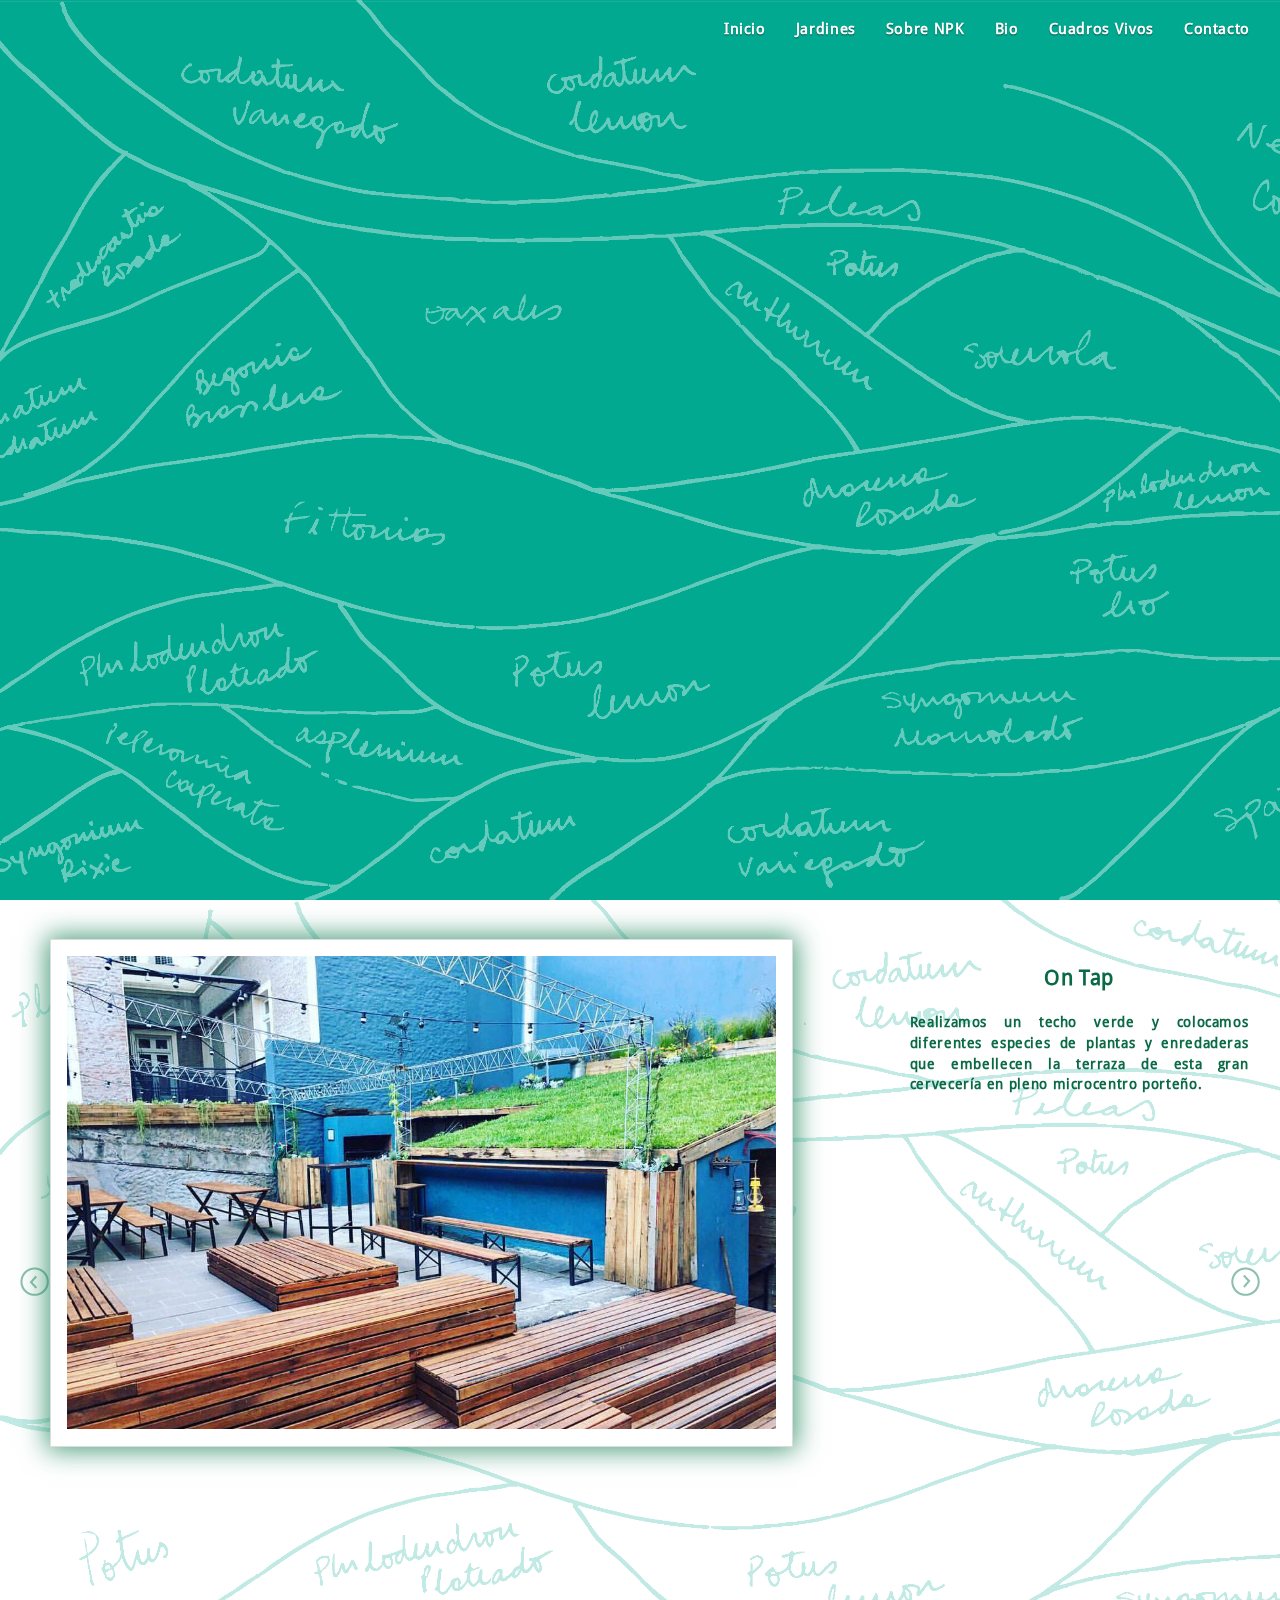
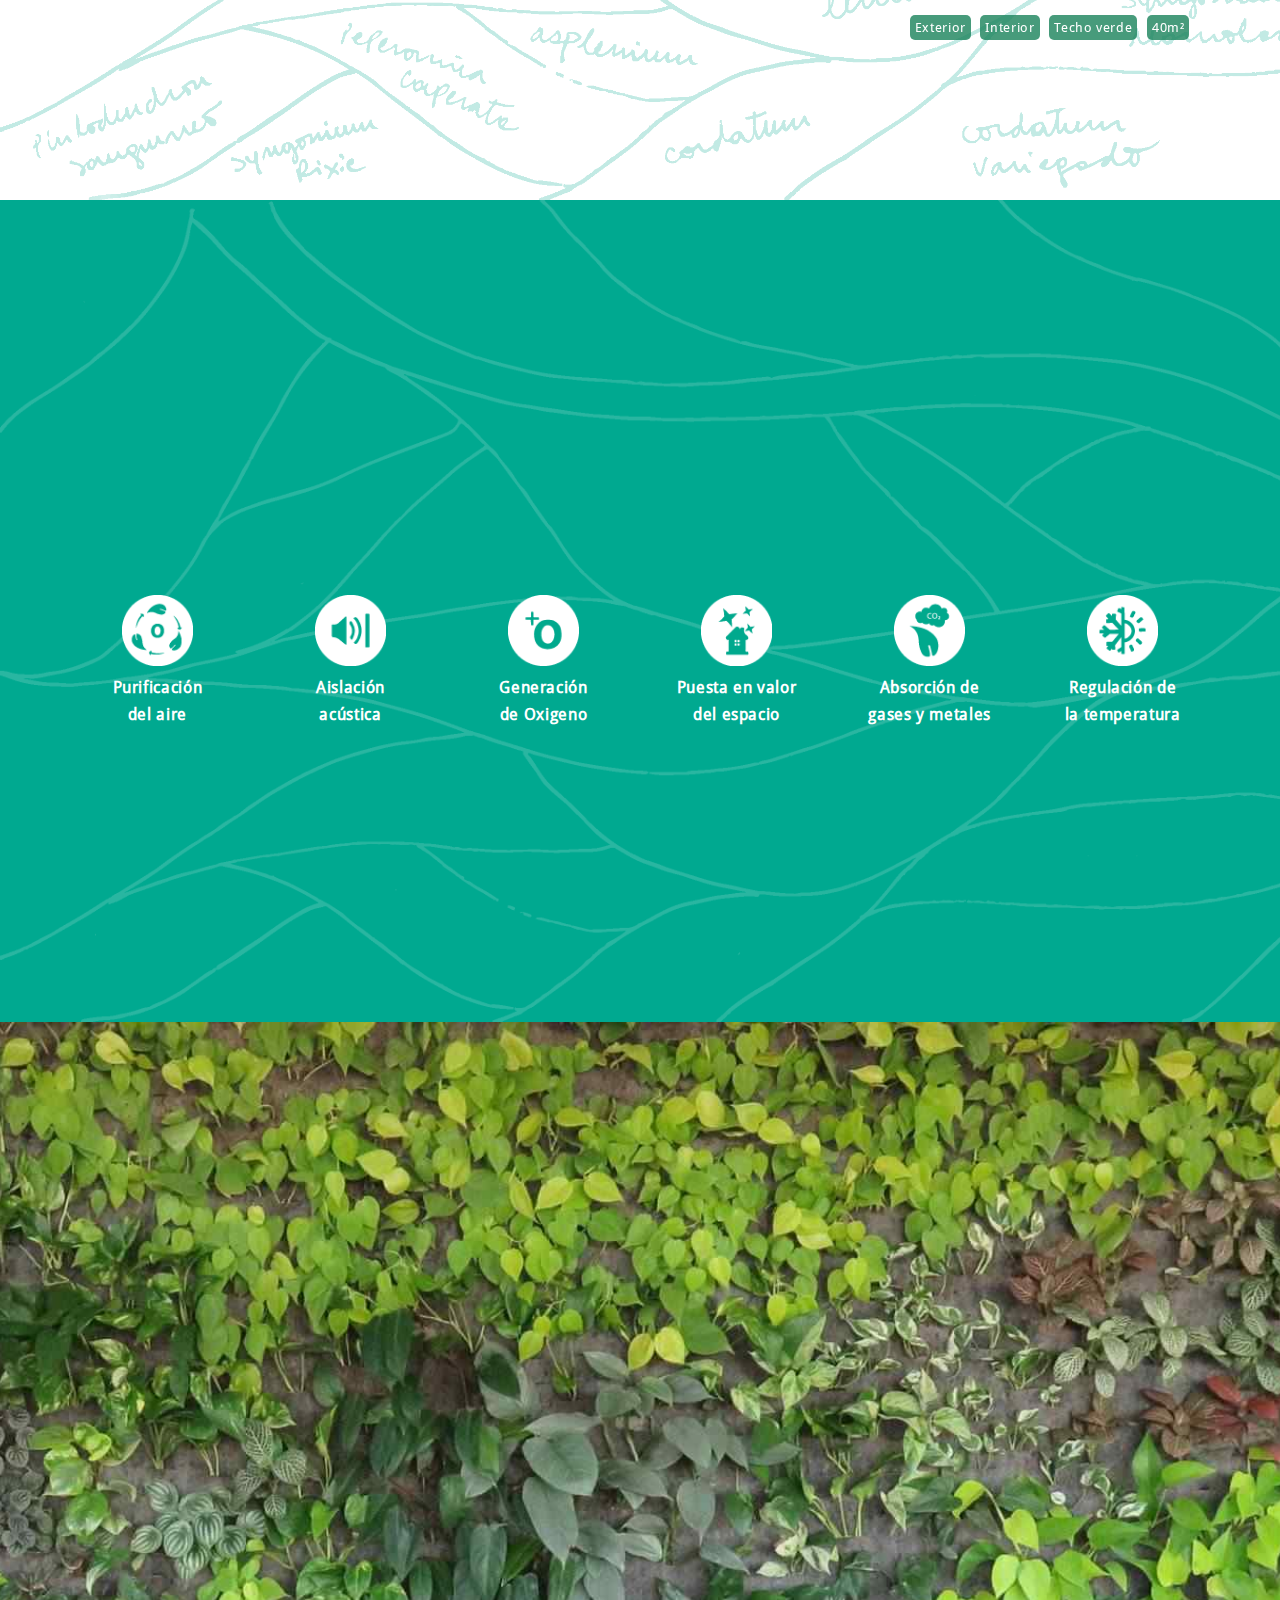
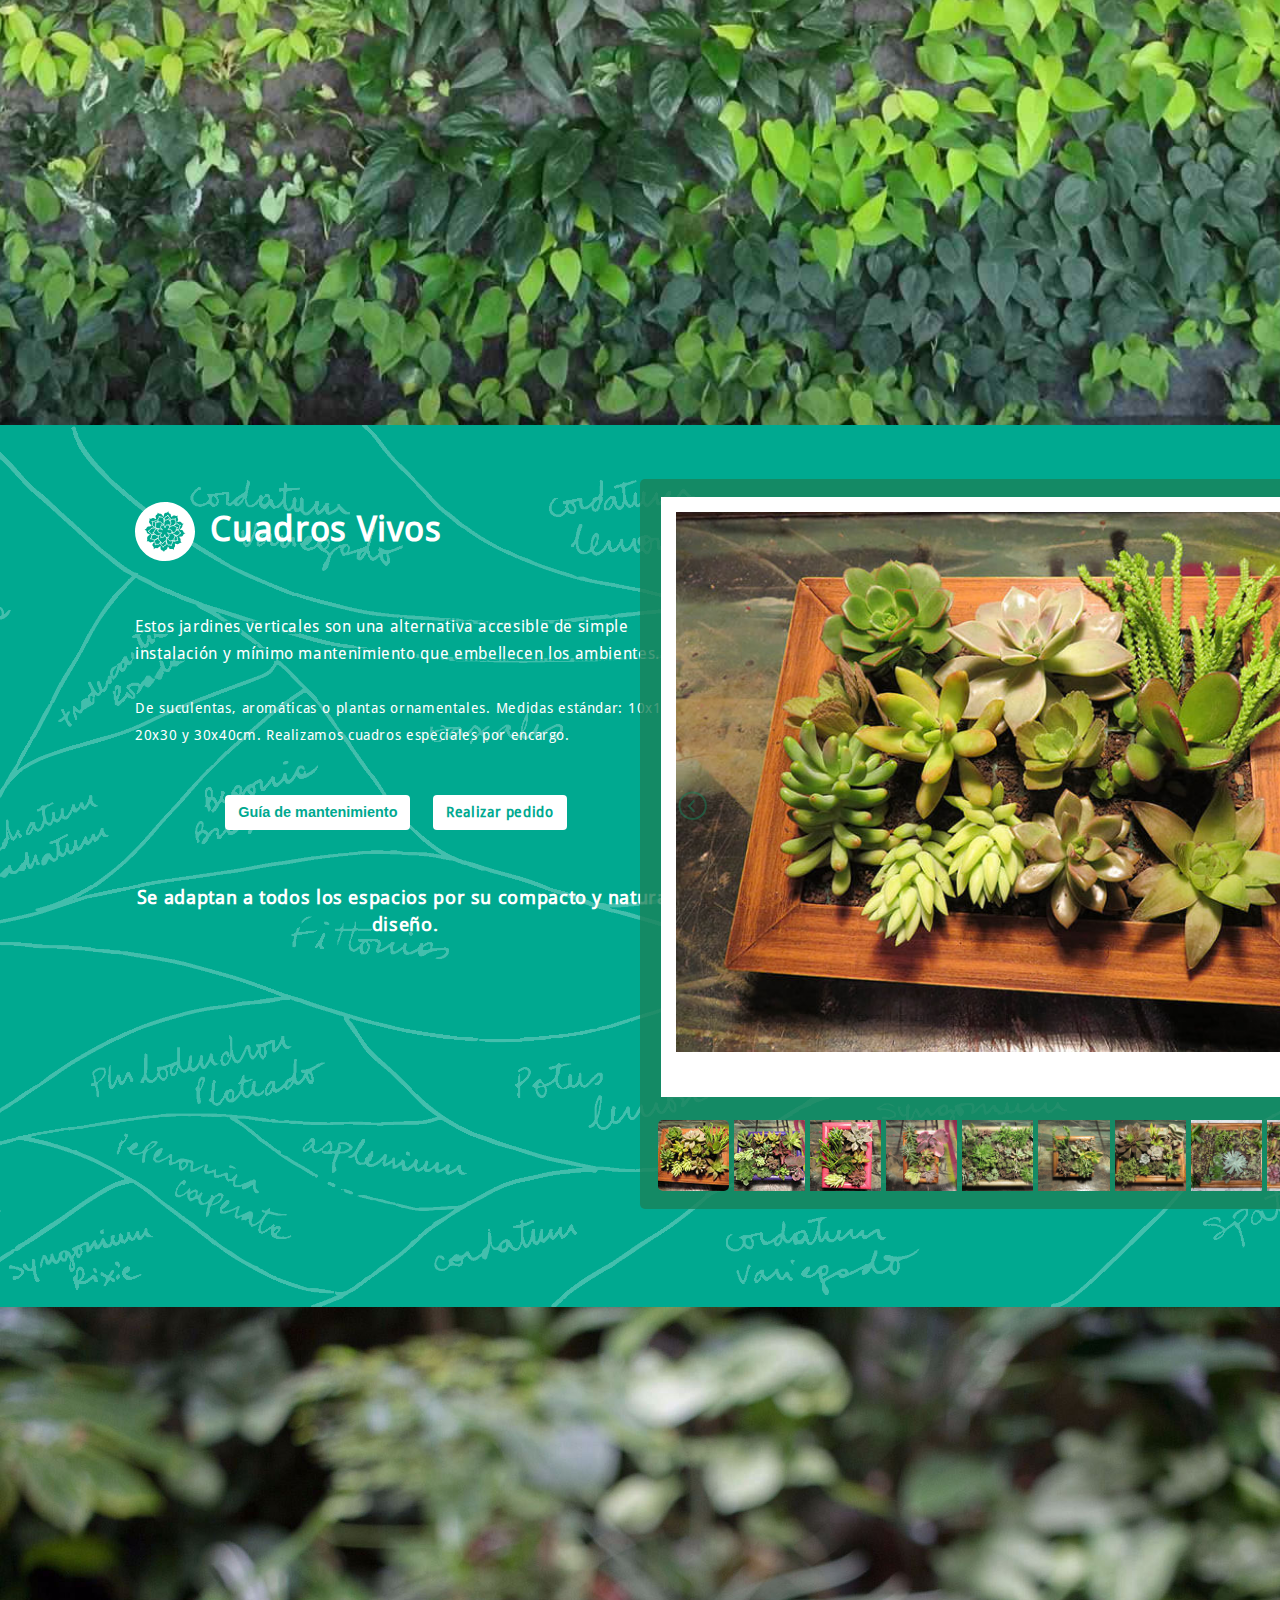
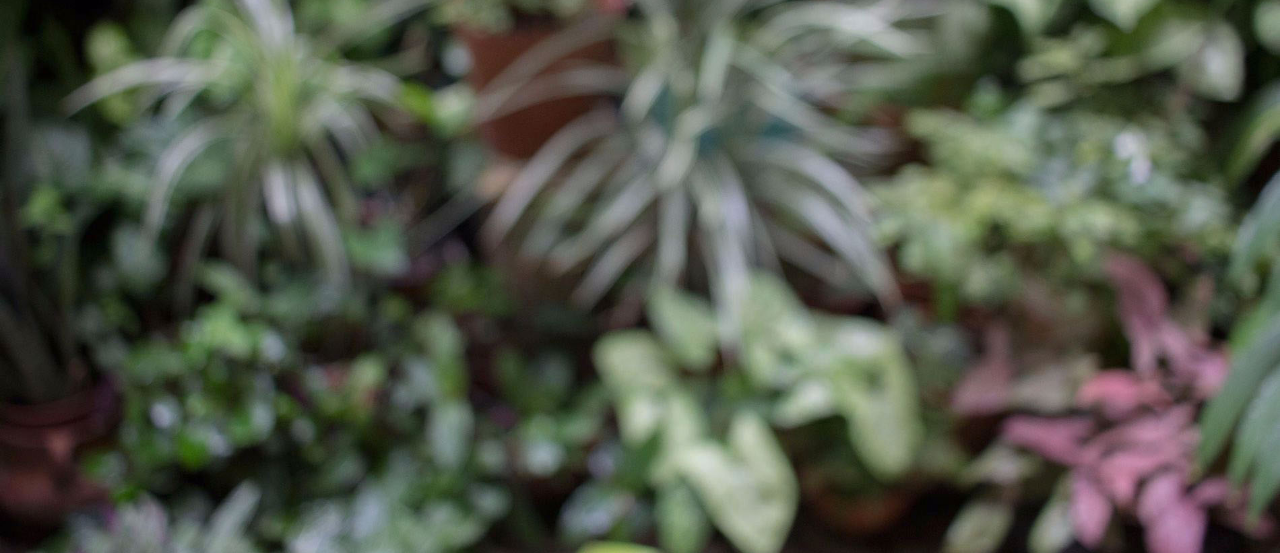
==== commit a87c55cd: "actualizacion 03-17" ====
--- a/index.html
+++ b/index.html
@@ -35,9 +35,9 @@
         <div id="navbarCollapse" class="collapse navbar-collapse" id="header">
               <ul class="nav navbar nav-navbar nav-right">
                 <li><a id="aInicio" href="#inicio" class="page-scroll headers" rel="relativeanchor">Inicio</a></li>
+                <li><a id="aJardines" href="#jardines" class="page-scroll headers" rel="relativeanchor">Jardines</a></li>
+                <li><a id="aSobrenpk" href="#sobrenpk" class="page-scroll headers" rel="relativeanchor">Sobre NPK</a></li>
                 <li><a id="aBio" href="#bio" class="page-scroll headers" rel="relativeanchor">Bio</a></li>
-                <li><a id="aSobrenpk" href="#sobrenpk" class="page-scroll headers" rel="relativeanchor">Sobre NPK</a></li>
-                <li><a id="aJardines" href="#jardines" class="page-scroll headers" rel="relativeanchor">Jardines</a></li>
                 <li><a id="aCuadrosvivos" href="#cuadrosvivos" class="page-scroll headers" rel="relativeanchor">Cuadros Vivos</a></li>
                 <li><a id="aContacto" href="#contacto" class="page-scroll headers" rel="relativeanchor">Contacto</a>
                 </li>
@@ -45,12 +45,545 @@
         </div>
     </nav>
   </div>
-    <!-- Inicio -->
-    <div align="center" rel="relativeanchor" id="inicio">
-      <div id="intro">
+  <!-- Inicio -->
+  <div align="center" rel="relativeanchor" id="inicio">
+    <div id="intro">
+    </div>
+  </div>
+
+  <!-- PROYECTOS--> 
+  <div id="jardines">
+
+
+      <section id="gallery2" class="grabbable">
+        <ul id="imageGallery2">
+
+          <li data-thumb="" data-src="img/cuadritos/c1t.jpg">
+            <div class="project">
+              <div class="thumbnail">
+                <a class="fancybox btn galeria"  rel="group16" title="" href="img/OnTap/ontap_01.jpg">
+                  <img src="img/OnTap/ontap_01.jpg" alt="..." class="img-thumbnail">
+                </a>
+                <div class="caption text-center">
+                  <div class="hidden">
+                    <a class="fancybox" rel="group16" title="" href="img/OnTap/ontap_02.jpg"></a>
+                  </div>
+                </div>
+                <div id="textProject">
+                  <h3>On Tap</h3>
+                  <p>Realizamos un techo verde y colocamos diferentes especies de plantas y enredaderas que embellecen la terraza de esta gran cervecería en pleno microcentro porteño.</p>
+                  <div id="tags">
+                       <span class="tag">Exterior</span> 
+                       <span class="tag">Interior</span>
+                       <span class="tag">Techo verde</span>
+                       <span class="tag">40m²</span>
+                   </div>
+                </div>
+              </div>
+            </div>
+          </li>
+
+          <li data-thumb="" data-src="img/cuadritos/c1t.jpg">
+            <div class="project">
+              <div class="thumbnail">
+                <a class="fancybox btn galeria"  rel="group17" title="" href="img/Belini/belini_02.jpg">
+                  <img src="img/Belini/belini_02.jpg" alt="..." class="img-thumbnail">
+                </a>
+                <div class="caption text-center">
+                  <div class="hidden">
+                    <a class="fancybox" rel="group17" title="" href="img/Belini/belini_01.jpg"></a>
+                    <a class="fancybox" rel="group17" title="" href="img/Belini/belini_03.jpg"></a>
+                    <a class="fancybox" rel="group17" title="" href="img/Belini/belini_04.jpg"></a>
+                    <a class="fancybox" rel="group17" title="" href="img/Belini/belini_05.jpg"></a>
+                    <a class="fancybox" rel="group17" title="" href="img/Belini/belini_06.jpg"></a>
+                    <a class="fancybox" rel="group17" title="" href="img/Belini/belini_07.jpg"></a>
+                    <a class="fancybox" rel="group17" title="" href="img/Belini/belini_08.jpg"></a>
+                    <a class="fancybox" rel="group17" title="Tres meses de instalado" href="img/Belini/belini_09.jpg"></a>
+                    <a class="fancybox" rel="group17" title="Tres meses de instalado" href="img/Belini/belini_10.jpg"></a>
+                    <a class="fancybox" rel="group17" title="Tres meses de instalado" href="img/Belini/belini_11.jpg"></a>
+                  </div>
+                </div>
+                <div id="textProject">
+                  <h3>Esmeralda</h3>
+                  <p>Estos tres jardines verticales ven el amanecer en el Río de la Plata desde el piso 14 de la torre Belini-Esmeralda</p>
+                  <div id="tags">
+                       <span class="tag">Interior</span> 
+                       <span class="tag">Exterior</span> 
+                       <span class="tag">15m²</span>
+                       <span class="tag">600 plantas</span>
+                       <span class="tag">24 especies</span>
+                   </div>
+                </div>
+              </div>
+            </div>
+          </li>
+
+          <li data-thumb="" data-src="img/cuadritos/c1t.jpg">
+            <div class="project">
+              <div class="thumbnail">
+                <a class="fancybox btn galeria"  rel="group18" title="" href="img/CasaFoa/casafoa_01.jpg">
+                  <img src="img/CasaFoa/casafoa_01.jpg" alt="..." class="img-thumbnail">
+                </a>
+                <div class="caption text-center">
+                  <div class="hidden">
+                    <a class="fancybox" rel="group18" title="" href="img/CasaFoa/casafoa_02.jpg"></a>
+                    <a class="fancybox" rel="group18" title="" href="img/CasaFoa/casafoa_03.jpg"></a>
+                    <a class="fancybox" rel="group18" title="" href="img/CasaFoa/casafoa_04.jpg"></a>
+                    <a class="fancybox" rel="group18" title="" href="img/CasaFoa/casafoa_05.jpg"></a>
+                    <a class="fancybox" rel="group18" title="" href="img/CasaFoa/casafoa_06.jpg"></a>
+                  </div>
+                </div>
+                <div id="textProject">
+                  <h3>Casa FOA</h3>
+                  <p>Junto con TACADI estudio participamos en el espacio Casa FOA edición 2016 generando el oasis "Pausa Paisajismo" dentro de esta hermosa casa antigua.</p>
+                  <div id="tags">
+                       <span class="tag">Interior</span>
+                       <span class="tag">Instalación</span>
+                   </div>
+                </div>
+              </div>
+            </div>
+          </li>
+
+          <li data-thumb="" data-src="img/cuadritos/c1t.jpg">
+            <div class="project">
+              <div class="thumbnail">
+                <a class="fancybox btn galeria"  rel="group19" title="" href="img/Premier/premier_01.jpg">
+                  <img src="img/Premier/premier_01.jpg" alt="..." class="img-thumbnail">
+                </a>
+                <div class="caption text-center">
+                  <div class="hidden">
+                    <a class="fancybox" rel="group19" title="" href="img/Premier/premier_02.jpg"></a>
+                    <a class="fancybox" rel="group19" title="" href="img/Premier/premier_03.jpg"></a>
+                    <a class="fancybox" rel="group19" title="" href="img/Premier/premier_04.jpg"></a>
+                  </div>
+                </div>
+                <div id="textProject">
+                  <h3>Premier</h3>
+                  <p>Nuestro segundo jardín en la ciudad de Rosario realizado en las oficinas de esta excelente agencia de viajes y turismo.</p>
+                  <div id="tags">
+                       <span class="tag">Exterior</span> 
+                       <span class="tag">6m²</span>
+                       <span class="tag">240 plantas</span>
+                       <span class="tag">19 especies</span>
+                   </div>
+                </div>
+              </div>
+            </div>
+          </li>
+
+          <li data-thumb="" data-src="img/cuadritos/c1t.jpg">
+            <div class="project">
+              <div class="thumbnail">
+                <a class="fancybox btn galeria"  rel="group20" title="" href="img/Heineken/heineken_01.jpg">
+                  <img src="img/Heineken/heineken_01.jpg" alt="..." class="img-thumbnail">
+                </a>
+                <div class="caption text-center">
+                  <div class="hidden">
+                    <a class="fancybox" rel="group20" title="" href="img/Heineken/heineken_02.jpg"></a>
+                    <a class="fancybox" rel="group20" title="" href="img/Heineken/heineken_03.jpg"></a>
+                  </div>
+                </div>
+                <div id="textProject">
+                  <h3>Heineken</h3>
+                  <p>Jardín vertical de mas de 20m² realizado para Heineken en el bar Festival de Palermo.</p>
+                  <div id="tags">
+                       <span class="tag">Interior</span>
+                       <span class="tag">800 plantas</span>
+                       <span class="tag">12 especies</span>
+                   </div>
+                </div>
+              </div>
+            </div>
+          </li>
+
+          <li data-thumb="" data-src="img/cuadritos/c1t.jpg">
+
+            <div class="project">
+              <div class="thumbnail yami">
+                <a class="fancybox btn galeria" rel="group9" href="img/yami/NPKyami01.jpg">
+                <img src="img/yami/NPKyami01.jpg" alt="..." class="img-thumbnail imgGallery">
+                </a>
+                <div class="caption text-center">
+                  <div class="hidden">
+                      <a class="fancybox" rel="group9" title="" href="img/yami/NPKyami02.jpg"></a>
+                      <a class="fancybox" rel="group9" title="" href="img/yami/NPKyami03.jpg"></a>
+                      <a class="fancybox fancybox.iframe" rel="group9" title="Video" href="https://www.youtube.com/embed/Zs_BFax3Jr0?autoplay=1&wmode=opaque"><img src="img/yami/NPKyami03.jpg" alt=""/></a>
+                  </div>
+                </div>
+                <div id="textProject">
+                   <h3>Pulmón de jardín</h3>
+                   <p>Ubicado en el corazón de San Telmo, esta obra de 5m² se realizó con más de 200 plantas de 20 especies distintas.</p>
+                   <div id="tags">
+                     <span class="tag">5m²</span> 
+                     <span class="tag">Exterior</span>
+                     <span class="tag">San Telmo</span>
+                   </div>
+                </div>
+              </div>
+            </div>
+          </li>
+
+
+          <li data-thumb="" data-src="img/cuadritos/c1t.jpg">
+            <div class="project">
+              <div class="thumbnail">
+                <a class="fancybox btn galeria" rel="group8" href="img/roberto/alrio01.jpg">
+                  <img src="img/roberto/alrio01.jpg" alt="..." class="img-thumbnail">
+                </a>
+                <div class="caption text-center">
+                  <div class="hidden">
+                      <a class="fancybox" rel="group8" title="" href="img/roberto/alrio02.jpg"></a>
+                      <a class="fancybox" rel="group8" title="" href="img/roberto/alrio03.jpg"></a>
+                      <a class="fancybox" rel="group8" title="" href="img/roberto/alrio04.jpg"></a>
+                      <a class="fancybox" rel="group8" title="Un año y un mes de instalado"  href="img/roberto/alrio05.jpg"></a>
+                      <a class="fancybox" rel="group8" title="Un año y un mes de instalado"  href="img/roberto/alrio06.jpg"></a>
+                      <a class="fancybox" rel="group8" title="Un año y un mes de instalado"  href="img/roberto/alrio07.jpg"></a>
+                  </div>
+                </div>
+                <div id="textProject">
+                  <h3>Al Río</h3>
+                  <p>Jardín interior de 8m² concretado en un plazo de 3 días. Fueron plantadas más de 240 plantas.</p>
+                  <div id="tags">
+                       <span class="tag">4m²</span> 
+                       <span class="tag">Interior</span>
+                       <span class="tag">27 especies</span>
+                       <span class="tag">240 plantas</span>
+                       <span class="tag">Vicente Lopez</span>
+                     </div>
+                </div>                        
+              </div>
+            </div>
+          </li>
+
+          <li data-thumb="" data-src="img/cuadritos/c1t.jpg">
+           <div class="project">
+              <div class="thumbnail">
+                <a class="fancybox btn galeria" rel="group7" href="img/tito/tito002.jpg">
+                  <img src="img/tito/tito002.jpg" alt="..." class="img-thumbnail">
+                </a>
+                <div class="caption text-center">
+                  <div class="hidden">
+                      <a class="fancybox" rel="group7" title="" href="img/tito/tito002.jpg"></a>
+                  </div>
+                </div>
+                <div id="textProject">
+                  <h3>La familia primero</h3>
+                  <p>Este muro vegetal de 6m² con varias especies de orquídeas y bromelias fue construído en Rosario, Santa Fe.</p>
+                   <div id="tags">
+                     <span class="tag">6m²</span> 
+                     <span class="tag">Interior</span>
+                     <span class="tag">Rosario</span>
+                     <span class="tag">Santa Fe</span>
+                   </div>
+                </div>
+              </div>
+            </div>
+          </li>
+
+          <li data-thumb="" data-src="img/cuadritos/c1t.jpg">
+            <div class="project">
+              <div class="thumbnail">
+                <a class="fancybox btn galeria" rel="group4" href="img/pj/puertojardin001.jpg">
+                  <img src="img/pj/puertojardin003.jpg" alt="..." class="img-thumbnail">
+                </a>
+                <div class="caption text-center">
+                  <div class="hidden">
+                      <a class="fancybox" rel="group4" title="" href="img/pj/puertojardin002.jpg"></a>
+                      <a class="fancybox" rel="group4" title="" href="img/pj/puertojardin003.jpg"></a>
+                      <a class="fancybox fancybox.iframe" rel="group4" title="Video" href="http://www.youtube.com/embed/VNnNZ3OYx-w?autoplay=1&wmode=opaque&rel=0"><img src="" alt=""/></a>
+                  </div>
+                </div>
+                <div id="textProject">
+                  <h3>Isósceles</h3>
+                  <p>Este ecosistema vertical exterior de más de 4m² fue realizado para el estudio de paisajismo Puerto Jardín.</p>
+                  <div id="tags">
+                       <span class="tag">4m²</span> 
+                       <span class="tag">Exterior</span>
+                       <span class="tag">Nuñez</span>
+                     </div>
+                </div>
+              </div>
+            </div>
+          </li>
+
+          <li data-thumb="" data-src="img/cuadritos/c1t.jpg">
+            <div class="project">
+              <div class="thumbnail">
+                <a class="fancybox btn galeria" rel="group6" href="img/sabre/sabre01.png">
+                  <img src="img/sabre/sabre01.png" alt="..." class="img-thumbnail">
+                </a>
+                <div class="caption text-center">
+                </div>
+                <div id="textProject">
+                  <h3>Plantamos un árbol</h3>
+                  <p>Revestimos una columna con más de 100 plantas de 17 especies distintas de sotobosque tropical.</p>
+                  <div id="tags">
+                       <span class="tag">Interior</span>
+                       <span class="tag">Microcentro</span>
+                     </div>
+                </div>
+              </div>
+            </div>
+          </li>
+
+          <li data-thumb="" data-src="img/cuadritos/c1t.jpg">
+            <div class="project">
+              <div class="thumbnail">
+                <a class="fancybox btn galeria" rel="group5" href="img/baldomero/baldomero2.jpg">
+                  <img src="img/baldomero/baldomero2.jpg" alt="..." class="img-thumbnail">
+                </a>
+                <div class="caption text-center">
+                  <div class="hidden">
+                    <a class="fancybox" rel="group5" title="" href="img/baldomero/baldomero3.jpg"></a>
+                    <a class="fancybox" rel="group5" title="" href="img/baldomero/baldomero4.jpg"></a>
+                    <a class="fancybox" rel="group5" title="" href="img/baldomero/baldomero5.jpg"></a>
+                    <a class="fancybox" rel="group5" title="" href="img/baldomero/baldomero6.jpg"></a>
+                  </div>
+                </div>
+                <div id="textProject">
+                  <h3>Amigo Baldomero</h3>
+                  <p>Este gran jardin de 6m² ubicado en Floresta fue encuadrado con diferentes maderas recicladas.</p>
+                  <div id="tags">
+                       <span class="tag">6m²</span> 
+                       <span class="tag">Interior</span>
+                       <span class="tag">Floresta</span>
+                     </div>
+                </div>
+              </div>
+            </div>          
+          </li>
+
+          <li data-thumb="" data-src="img/cuadritos/c1t.jpg">
+            <div class="project">
+              <div class="thumbnail">
+                <a class="fancybox btn galeria" rel="group3" href="img/aguilera/mario001.jpg">
+                  <img src="img/aguilera/mario001.jpg" alt="..." class="img-thumbnail">
+                </a>
+                <div class="caption text-center">
+                  <div class="hidden">
+                      <a class="fancybox" rel="group3" title="" href="img/aguilera/mario002.jpg"></a>
+                      <a class="fancybox" rel="group3" title="" href="img/aguilera/mario003.jpg"></a>
+                  </div>
+                </div>
+                <div id="textProject">
+                  <h3>Familia Aguilera</h3>
+                  <p>Jardin de interior de 4m² enmarcado en pinotea. Cuenta con más de 250 plantas de sotobosque tropical.</p>
+                  <div id="tags">
+                       <span class="tag">4m²</span> 
+                       <span class="tag">Interior</span>
+                       <span class="tag">Avellaneda</span>
+                     </div>
+                </div>                        
+              </div>
+            </div>
+          </li>
+
+          <li data-thumb="" data-src="img/cuadritos/c1t.jpg">
+            <div class="project">
+              <div class="thumbnail">
+                <a class="fancybox btn galeria" rel="group2" href="img/mandril/mandril003.jpg">
+                  <img src="img/mandril/mandril003.jpg" alt="..." class="img-thumbnail">
+                </a>
+                <div class="caption text-center">
+                  <div class="hidden">
+                      <a class="fancybox" rel="group2" title="" href="img/mandril/mandril001.jpg"></a>
+                      <a class="fancybox" rel="group2" title="" href="img/mandril/mandril002.jpg"></a>
+                      <a class="fancybox fancybox.iframe" rel="group2" title="Video" href="http://www.youtube.com/embed/wwlOp01Elf0?autoplay=1&wmode=opaque&rel=0"><img src="" alt=""/></a>
+                  </div>
+                </div>
+                <div id="textProject">
+                  <h3>Teatro Mandril</h3>
+                  <p>Segundo hogar, segundo jardín. Que crece y florece con las innumerables actividades que allí germinan.</p>
+                  <div id="tags">
+                       <span class="tag">8m²</span> 
+                       <span class="tag">Interior</span>
+                       <span class="tag">San Cristóbal</span>
+                     </div>
+                </div>
+              </div>
+            </div>
+          </li>
+
+          <li data-thumb="" data-src="img/cuadritos/c1t.jpg">
+            <div class="project">
+              <div class="thumbnail">
+                <a class="fancybox btn galeria"  rel="group1" href="img/muñiz/muñiz001.jpg">
+                  <img src="img/muñiz/muñiz001.jpg" alt="..." class="img-thumbnail">
+                </a>
+                <div class="caption text-center">
+                  <div class="hidden">
+                      <a class="fancybox" rel="group1" title="" href="img/muñiz/muñiz002.jpg"></a>
+                      <a class="fancybox" rel="group1" title="" href="img/muñiz/muñiz003.jpg"></a>
+                  </div>
+                </div>
+                <div id="textProject">
+                  <h3>Hogar, dulce laboratorio</h3>
+                  <p>Nuestro primer jardín vertical experimental, realizado en su mayoría con materiales reciclados.</p>
+                  <div id="tags">
+                       <span class="tag">3m²</span> 
+                       <span class="tag">Interior</span>
+                       <span class="tag">Boedo</span>
+                       <span class="tag">CABA</span>
+                     </div>
+                </div>
+              </div>
+            </div>
+          </li>
+
+          <li data-thumb="" data-src="img/cuadritos/c1t.jpg">
+            <div class="project">
+              <div class="thumbnail">
+                <a class="fancybox btn galeria"  rel="group10" href="img/arcade/arcade.png">
+                  <img src="img/arcade/arcade.png" alt="..." class="img-thumbnail">
+                </a>
+                <div class="caption text-center">
+                  <div class="hidden">
+                    <a class="fancybox" rel="group10" title="En el probamos nuevas tecnologías que queremos implementar a nuestros jardines." href="img/arcade/arcade01.jpg"></a>
+                  </div>
+                </div>
+                <div id="textProject">
+                  <h3>Arcade</h3>
+                  <p>
+                  Este hermoso jardín con ruedas fue diseñado especialmente como laboratorio de nuevas tecnologías.</p>
+                  <div id="tags">
+                       <span class="tag">Exterior</span>
+                       <span class="tag">Interior</span>
+                       <span class="tag">Movible</span>
+                       <span class="tag">CABA</span>
+                     </div>
+                </div>
+              </div>
+            </div>
+          </li>
+
+          <li data-thumb="" data-src="img/cuadritos/c1t.jpg">
+            <div class="project">
+              <div class="thumbnail">
+                <a class="fancybox btn galeria"  rel="group11" title="Un jardín en doble altura." href="img/nqn/nqn2.png">
+                  <img src="img/nqn/nqn2.png" alt="..." class="img-thumbnail">
+                </a>
+                <div class="caption text-center">
+                  <div class="hidden">
+                    <a class="fancybox" rel="group11" title="" href="img/nqn/nqn1.png"></a>
+                    <a class="fancybox" rel="group11" title="Es un placer para nosotros realizar un jardín vertical sin precedentes en la ciudad de Neuquén." href="img/nqn/nqn3.png"></a>
+                    <a class="fancybox" rel="group11" title="" href="img/nqn/nqn4.png"></a>
+                    <a class="fancybox" rel="group11" title="" href="img/nqn/nqn5.png"></a>
+                    <a class="fancybox" rel="group11" title="" href="img/nqn/nqn6.png"></a>
+                    <a class="fancybox" rel="group11" title="NPK agradece infinitamente a la familia Oxagaray-Bedini por toda la ayuda los consejos y el acompañamiento." href="img/nqn/nqn7.png"></a>
+                    <a class="fancybox fancybox.iframe" rel="group11" title="Video" href="http://www.youtube.com/embed/-G7yFCq8Cg4?autoplay=1&wmode=opaque&rel=0"><img src="" alt=""/></a>
+                  </div>
+                </div>
+                <div id="textProject">
+                  <h3>Alto Valle</h3>
+                  <p>Más de 10m² de vegetación habitan la pared que conecta los dos pisos del hogar en la Ciudad de Neuquén.</p>
+                  <div id="tags">
+                       <span class="tag">10m²</span> 
+                       <span class="tag">Interior</span>
+                       <span class="tag">Neuquén Capital</span>
+                     </div>
+                </div>
+              </div>
+            </div>
+          </li>
+
+          <li data-thumb="" data-src="img/cuadritos/c1t.jpg">
+            <div class="project">
+              <div class="thumbnail">
+                <a class="fancybox btn galeria"  rel="group12" title="" href="img/resto/devoto.jpg">
+                <img src="img/resto/devoto.jpg" alt="..." class="img-thumbnail">
+                </a>
+                <div class="caption text-center">
+                  <div class="hidden">
+                  </div>
+                </div>
+                <div id="textProject">
+                  <h3>Pil-Pil</h3>
+                  <p>Este particular jardín ubicado en Villa Devoto fue realizado en 2014 para el restaurante Pil-Pil.</p>
+                  <div id="tags">
+                       <span class="tag">Interior</span>
+                       <span class="tag">CABA</span>
+                     </div>
+                </div>
+              </div>
+            </div>
+          </li>
+
+          <li data-thumb="" data-src="img/cuadritos/c1t.jpg">
+            <div class="project">
+              <div class="thumbnail">
+                <a class="fancybox btn galeria"  rel="group13" title="" href="img/cuadritos/c1.jpg">
+                  <img src="img/cuadritos/c1.jpg" alt="..." class="img-thumbnail">
+                </a>
+                <div class="caption text-center">
+                  <div class="hidden">
+                    <a class="fancybox" rel="group13" title="" href="img/cuadritos/c2.jpg"></a>
+                    <a class="fancybox" rel="group13" title="" href="img/cuadritos/c3.jpg"></a>
+                    <a class="fancybox" rel="group13" title="" href="img/cuadritos/c5.jpg"></a>
+                  </div>
+                </div>
+                <div id="textProject">
+                  <h3>Cuadros de Crasas</h3>
+                  <p>Estos jardines de mínimo mantenimiento se adaptan a todos los hogares por su compacto y natural diseño</p>
+                  <div id="tags">
+                       <span class="tag">Exterior</span> 
+                       <span class="tag">Interior</span>
+                       <span class="tag">Suculentas</span>
+                       <span class="tag">A pedido</span>
+                   </div>
+                </div>
+              </div>
+            </div>
+          </li>
+          
+        </ul>
+      </section>
+  </div>
+  
+      <!-- Sobre NPK -->
+      <div rel="relativeanchor" id="sobrenpk">
+        <div class="row tsnpk">
+          <img src="img/amorverde.png" class="imgSobrenpk animated">
+          <div class="text1 animated">
+           <p>Los jardines verticales son un nuevo concepto que fusiona <b>paisajismo, arquitectura y diseño</b>.</p>
+           <p>Devuelven el verde a las ciudades y embellecen los ambientes aprovechando el espacio de forma sustentable.</p>
+           <p id="slogan"><span style="font-size:1.3em;">npk </span>te permite tener un jardin vertical en lugares donde parecía imposible</p>
+          </div>  
+          <div class="textPU animated">
+          <a href="http://www.paisajismourbano.com/" target="_blank" ><img class="" id="PUimg" src="img/logoPU2.svg"></a>
+            <p>Contamos con la validez y el soporte de Paisajismo Urbano, empresa líder con 10 años de experiencia en el diseño y construcción de jardines verticales en todo el mundo.</p> 
+          </div>
+        </div>
+        <div class="container services">
+            <ul> 
+              <li class="servitem1 animated"> 
+                <img src="img/iconNPKnew5.png" alt="..." class="imgps hvr-grow"> <br> 
+                <p class="text-center"><b>Purificación<br>del aire</b></p> 
+              </li> 
+              <li class="servitem2 animated"> 
+                <img src="img/iconNPKnew4.png" alt="..." class="imgps hvr-grow"> <br>
+                <p class="text-center"><b>Aislación<br>acústica</b></p> 
+              </li> 
+              <li class="servitem3 animated"> 
+                <img src="img/iconNPKnew2.png" alt="..." class="imgps hvr-grow"> <br> 
+                <p class="text-center"><b>Generación<br>de Oxigeno</b></p> 
+              </li> 
+              <li class="servitem4 animated"> 
+                <img src="img/iconNPKnew3.png" alt="..." class="imgps hvr-grow"> <br> 
+                <p class="text-center"><b>Puesta en valor<br>del espacio</b></p> 
+              </li> 
+              <li class="servitem5 animated"> 
+                <img src="img/iconNPKnew6.png" alt="..." class="imgps hvr-grow"> <br> 
+                <p class="text-center"><b>Absorción de<br>gases y metales</b></p> 
+              </li> 
+              <li class="servitem6 animated" style="margin-right: 0px;"> 
+                <img src="img/iconNPKnew1.png" alt="..." class="imgps hvr-grow"> <br> 
+                <p class="text-center"><b>Regulación de<br>la temperatura</b></p> 
+              </li> 
+            </ul>
+        </div>
       </div>
-    </div>
-    <!-- Bio -->
+<!-- Bio -->
     <div id="bio">
       <div id="videoarea" class="animated">
         <div id="titulovideo" class="animated">
@@ -83,310 +616,19 @@
           <li class="tarjeta">
            <a class="fancybox" href="img/equipo/tarjeta004.png"><img src="img/equipo/tarjeta004s.png" class="fototarjeta hvr-bob"></a>
                 <span class="noil"><b>Braian Oxagaray</b>
-                <br>Diseñador<br>multimedia</span>
+                <br>Diseñador<br>de multimedia</span>
           </li>
           <li class="tarjeta">
            <a class="fancybox" href="img/equipo/tarjeta005.png"><img src="img/equipo/tarjeta005s.png" class="fototarjeta hvr-bob"></a>
                 <span class="noil"><b>Sofia Chardin</b>
-                <br>Fotografa<br>desarrolladora web</span>
+                <br>Fotógrafa<br>desarrolladora web</span>
           </li>
         </ul>
       </div>
     </div>
-    <!-- Sobre NPK -->
-    <div rel="relativeanchor" id="sobrenpk">
-      <div class="row tsnpk">
-        <img src="img/amorverde.png" class="imgSobrenpk animated">
-        <div class="text1 animated">
-         <p>Los jardines verticales son un nuevo concepto que fusiona <b>paisajismo, arquitectura y diseño</b>.</p>
-         <p>Devuelven el verde a las ciudades y embellecen los ambientes aprovechando el espacio de forma sustentable.</p>
-         <p id="slogan"><span style="font-size:1.3em;">npk </span>te permite tener un jardin vertical en lugares donde parecía imposible</p>
-        </div>  
-        <div class="textPU animated">
-        <a href="http://www.paisajismourbano.com/" target="_blank" ><img class="" id="PUimg" src="img/logoPU2.svg"></a>
-          <p>Contamos con la validez y el soporte de Paisajismo Urbano, empresa líder con 10 años de experiencia en el diseño y construcción de jardines verticales en todo el mundo.</p> 
-        </div>
-      </div>
-      <div class="container services">
-          <ul>
-            <li class="servitem1 animated">
-              <img src="img/asesoriaicon.svg" alt="..." class="imgps hvr-grow">
-                <br>
-                <p class="text-center"><b>Asesoría<br>paisajística</b></p>
-            </li>
-            <li class="servitem2 animated">
-              <a href="#jardines"><img src="img/jardinesicon.svg" alt="..." class="imgps hvr-grow">
-                <br>
-                <p class="text-center"><b>Jardines<br>verticales</b></p></a>
-              </li>
-              <li class="servitem3 animated">
-              <a href="cuadros.html"><img src="img/cuadrosicon.svg" alt="..." class="imgps hvr-grow">
-                <br>
-                <p class="text-center"><b>Cuadros<br>vivos</b></p></a>
-            </li>
-            <li class="servitem4 animated">
-                <img src="img/mantenimientoicon.svg" alt="..." class="imgps hvr-grow">
-                <br>
-                <p class="text-center"><b>Servicio de<br>mantenimiento</b></p>
-            </li>
-            <li class="servitem5 animated">
-                <img src="img/iluminacionicon.svg" alt="..." class="imgps hvr-grow">
-                <br>
-                <p class="text-center"><b>Iluminación de<br>jardines</b></p>
-            </li>
-            <li class="servitem6 animated" style="margin-right: 0px;">
-                <img src="img/riegoicon.svg" alt="..." class="imgps hvr-grow">
-                <br>
-                <p class="text-center"><b>Fertirrigación<br>automática</b></p>
-            </li>
-          </ul>
-      </div>
-    </div>
-<!-- PROYECTOS-->
-    <div id="jardines">
-      <div id="myCarousel" class="carousel fdi-Carousel slide animated">
-       <div class="carousel-inner onebyone-carosel">
-          <div class="item active">
-            <div class="project">
-              <div class="thumbnail yami">
-              <a class="fancybox btn galeria" rel="group9" href="img/yami/NPKyami01.jpg">
-               <img src="img/yami/NPKyami01s.jpg" alt="..." class="img-thumbnail"></a>
-               <div class="caption text-center">
-                 <h3>Pulmón de jardín</h3>
-                 <p>Ubicado en el corazón de San Telmo, esta obra de 5m² se realizó con más de 200 plantas de 20 especies distintas.</p>
-                 <div class="hidden">
-                     <a class="fancybox" rel="group9" title="" href="img/yami/NPKyami02.jpg"></a>
-                     <a class="fancybox" rel="group9" title="" href="img/yami/NPKyami03.jpg"></a>
-                     <a class="fancybox fancybox.iframe" rel="group9" title="Video" href="https://www.youtube.com/embed/Zs_BFax3Jr0?autoplay=1&wmode=opaque"><img src="img/yami/NPKyami03.jpg" alt=""/></a>
-                 </div>
-               </div>
-              </div>
-            </div>
-          </div>
-           <div class="item">
-             <div class="project">
-               <div class="thumbnail">
-                <a class="fancybox btn galeria" rel="group8" href="img/roberto/alrio01.jpg">
-                 <img src="img/roberto/alrio01s.jpg" alt="..." class="img-thumbnail">
-                </a>
-                   <div class="caption text-center">
-                     <h3>Al río</h3>
-                     <p>Jardín interior de 8m² concretado en un plazo de 3 días. Fueron plantadas más de 240 plantas.</p>
-                     <div class="hidden">
-                         <a class="fancybox" rel="group8" title="" href="img/roberto/alrio02.jpg"></a>
-                         <a class="fancybox" rel="group8" title="" href="img/roberto/alrio03.jpg"></a>
-                         <a class="fancybox fancybox.iframe" rel="group8" title="Video" href="http://www.youtube.com/embed/X5CIcp37l-I?autoplay=1&wmode=opaque&rel=0"><img src="img/roberto/alrio01.jpg" alt=""/></a>
-                     </div>
-                   </div>
-               </div>
-             </div>
-           </div>
-            <div class="item">
-              <div class="project">
-                <div class="thumbnail">
-                <a class="fancybox btn galeria" rel="group7" href="img/tito/tito001.jpg">
-                  <img src="img/tito/tito001s.jpg" alt="..." class="img-thumbnail">
-                </a>
-                    <div class="caption text-center">
-                      <h3>La familia primero</h3>
-                      <p>Este muro vegetal de 6m² con varias especies de orquídeas y bromelias fue construído en Rosario, Santa Fe.</p>
-                      <div class="hidden">
-                          <a class="fancybox" rel="group7" title="" href="img/tito/tito002.jpg"></a>
-                      </div>
-                   </div>
-                </div>
-              </div>
-            </div>
-            <div class="item">
-              <div class="project">
-                <div class="thumbnail">
-                <a class="fancybox btn galeria" rel="group4" href="img/pj/puertojardin001.jpg">
-                  <img src="img/pj/pj1.png" alt="..." class="img-thumbnail">
-                </a>
-                    <div class="caption text-center">
-                      <h3>Isósceles</h3>
-                      <p>Este ecosistema vertical exterior de más de 4m² fue realizado para el estudio de paisajismo Puerto Jardín.</p>
-                      <div class="hidden">
-                          <a class="fancybox" rel="group4" title="" href="img/pj/puertojardin002.jpg"></a>
-                          <a class="fancybox" rel="group4" title="" href="img/pj/puertojardin003.jpg"></a>
-                          <a class="fancybox fancybox.iframe" rel="group4" title="Video" href="http://www.youtube.com/embed/VNnNZ3OYx-w?autoplay=1&wmode=opaque&rel=0"><img src="" alt=""/></a>
-
-                      </div>
-                    </div>
-                </div>
-              </div>
-            </div>
-            <div class="item">
-              <div class="project">
-                <div class="thumbnail">
-                <a class="fancybox btn galeria" rel="group6" href="img/sabre/sabre01.png">
-                    <img src="img/sabre/sabre01s.png" alt="..." class="img-thumbnail">
-                </a>
-                    <div class="caption text-center">
-                      <h3>Plantamos un árbol</h3>
-                      <p>Revestimos una columna con más de 100 plantas de 17 especies distintas de sotobosque tropical.</p>
-                    </div>
-                </div>
-              </div>
-            </div>
-            <div class="item">
-              <div class="project">
-                <div class="thumbnail">
-                <a class="fancybox btn galeria" rel="group5" href="img/baldomero/baldomero01.jpg">
-                    <img src="img/baldomero/baldomero01s.jpg" alt="..." class="img-thumbnail">
-                </a>
-                    <div class="caption text-center">
-                      <h3>Amigo Baldomero</h3>
-                      <p>Este gran jardin de 6m² ubicado en Floresta fue encuadrado con diferentes maderas recicladas.</p>
-                        <div class="hidden">
-                          <a class="fancybox" rel="group5" title="" href="img/baldomero/baldomero3.jpg"></a>
-                          <a class="fancybox" rel="group5" title="" href="img/baldomero/baldomero4.jpg"></a>
-                          <a class="fancybox" rel="group5" title="" href="img/baldomero/baldomero5.jpg"></a>
-                          <a class="fancybox" rel="group5" title="" href="img/baldomero/baldomero6.jpg"></a>
-                        </div>
-                      </div>
-                    </div>
-                </div>
-              </div>
-            <div class="item">
-              <div class="project">
-                <div class="thumbnail">
-                <a class="fancybox btn galeria" rel="group3" href="img/aguilera/mario001.jpg">
-                  <img src="img/aguilera/mario.png" alt="..." class="img-thumbnail">
-                </a>
-                    <div class="caption text-center">
-                      <h3>Familia Aguilera</h3>
-                      <p>Jardin de interior de 4m² enmarcado en pinotea. Cuenta con más de 250 plantas de sotobosque tropical.</p>
-                      <div class="hidden">
-                          <a class="fancybox" rel="group3" title="" href="img/aguilera/mario002.jpg"></a>
-                          <a class="fancybox" rel="group3" title="" href="img/aguilera/mario003.jpg"></a>
-                      </div>
-                    </div>
-                </div>
-              </div>
-            </div>
-            <div class="item">
-              <div class="project">
-                <div class="thumbnail">
-                <a class="fancybox btn galeria" rel="group2" href="img/mandril/mandril003.jpg">
-                  <img src="img/mandril/mandril004s.png" alt="..." class="img-thumbnail">
-                </a>
-                    <div class="caption text-center">
-                      <h3>Teatro Mandril</h3>
-                      <p>Segundo hogar, segundo jardín. Que crece y florece con las innumerables actividades que allí germinan.</p>
-                      <div class="hidden">
-                          <a class="fancybox" rel="group2" title="" href="img/mandril/mandril001.jpg"></a>
-                          <a class="fancybox" rel="group2" title="" href="img/mandril/mandril002.jpg"></a>
-                          <a class="fancybox fancybox.iframe" rel="group2" title="Video" href="http://www.youtube.com/embed/wwlOp01Elf0?autoplay=1&wmode=opaque&rel=0"><img src="" alt=""/></a>
-                      </div>
-                    </div>
-                </div>
-              </div>
-            </div>
-            <div class="item">
-              <div class="project">
-                <div class="thumbnail">
-                <a class="fancybox btn galeria"  rel="group1" href="img/muñiz/muñiz001.jpg">
-                  <img src="img/muñiz/muñiz001s.png" alt="..." class="img-thumbnail">
-                </a>
-                    <div class="caption text-center">
-                      <h3>Hogar, dulce laboratorio</h3>
-                      <p>Nuestro primer jardín vertical experimental, realizado en su mayoría con materiales reciclados.</p>
-                      <div class="hidden">
-                          <a class="fancybox" rel="group1" title="" href="img/muñiz/muñiz002.jpg"></a>
-                          <a class="fancybox" rel="group1" title="" href="img/muñiz/muñiz003.jpg"></a>
-                      </div>
-                    </div>
-                </div>
-              </div>
-            </div>
-            <div class="item">
-              <div class="project">
-                <div class="thumbnail">
-                <a class="fancybox btn galeria"  rel="group10" href="img/arcade/arcade.png">
-                  <img src="img/arcade/arcades.png" alt="..." class="img-thumbnail">
-                  </a>
-                    <div class="caption text-center">
-                      <h3>Arcade</h3>
-                      <p>
-                      Este hermoso jardín con ruedas fue diseñado especialmente como laboratorio de nuevas tecnologías.</p>
-                      <div class="hidden">
-                        <a class="fancybox" rel="group10" title="En el probamos nuevas tecnologías que queremos implementar a nuestros jardines." href="img/arcade/arcade01.jpg"></a>
-                      </div>
-                    </div>
-                </div>
-              </div>
-            </div>
-            <div class="item">
-              <div class="project">
-                <div class="thumbnail">
-                <a class="fancybox btn galeria"  rel="group11" title="Un jardín en doble altura." href="img/nqn/nqn2.png">
-                  <img src="img/nqn/nqn2s.png" alt="..." class="img-thumbnail">
-                </a>
-                    <div class="caption text-center">
-                      <h3>Alto Valle</h3>
-                      <p>Más de 10m² de vegetación habitan la pared que conecta los dos pisos del hogar en la Ciudad de Neuquén.</p>
-                      <div class="hidden">
-                        <a class="fancybox" rel="group11" title="" href="img/nqn/nqn1.png"></a>
-                        <a class="fancybox" rel="group11" title="Es un placer para nosotros realizar un jardín vertical sin precedentes en la ciudad de Neuquén." href="img/nqn/nqn3.png"></a>
-                        <a class="fancybox" rel="group11" title="" href="img/nqn/nqn4.png"></a>
-                        <a class="fancybox" rel="group11" title="" href="img/nqn/nqn5.png"></a>
-                        <a class="fancybox" rel="group11" title="" href="img/nqn/nqn6.png"></a>
-                        <a class="fancybox" rel="group11" title="NPK agradece infinitamente a la familia Oxagaray-Bedini por toda la ayuda los consejos y el acompañamiento." href="img/nqn/nqn7.png"></a>
-                        <a class="fancybox fancybox.iframe" rel="group11" title="Video" href="http://www.youtube.com/embed/-G7yFCq8Cg4?autoplay=1&wmode=opaque&rel=0"><img src="" alt=""/></a>
-                      </div>
-                    </div>
-                </div>
-              </div>
-            </div>
-            <div class="item">
-              <div class="project">
-                <div class="thumbnail">
-                  <a class="fancybox btn galeria"  rel="group12" title="" href="img/resto/devoto.jpg">
-                  <img src="img/resto/devotos.png" alt="..." class="img-thumbnail">
-                  </a>
-                    <div class="caption text-center">
-                      <h3>Pil-Pil</h3>
-                      <p>Este particular jardín ubicado en Villa Devoto fue realizado en 2014 para el restaurante Pil-Pil.</p>
-                      <div class="hidden">
-                      </div>
-                    </div>
-                </div>
-              </div>
-            </div>
-            <div  class="item">
-              <div class="project">
-                <div class="thumbnail">
-                <a class="fancybox btn galeria"  rel="group13" title="" href="img/cuadritos/c1.jpg">
-                  <img src="img/cuadritos/c1s.jpg" alt="..." class="img-thumbnail">
-                  </a>
-                    <div class="caption text-center">
-                      <h3>Cuadros de Crasas</h3>
-                      <p>Estos jardines de mínimo mantenimiento se adaptan a todos los hogares por su compacto y natural diseño</p>
-                      <div class="hidden">
-                        <a class="fancybox" rel="group13" title="" href="img/cuadritos/c2.jpg"></a>
-                        <a class="fancybox" rel="group13" title="" href="img/cuadritos/c3.jpg"></a>
-                        <a class="fancybox" rel="group13" title="" href="img/cuadritos/c5.jpg"></a>
-                      </div>
-                    </div>
-                </div>
-              </div>
-            </div>
-           </div>
-          </div>
-
-              <a class="left carousel-control" href="#myCarousel" role="button" data-slide="prev">
-                <span class="glyphicon glyphicon-chevron-left" aria-hidden="true"></span>
-                <span class="sr-only"></span>
-              </a>
-              <a class="right carousel-control" href="#myCarousel" role="button" data-slide="next">
-                <span class="glyphicon glyphicon-chevron-right" aria-hidden="true"></span>
-                <span class="sr-only"></span>
-              </a>
-            </div>
-        </div>
+
     <!-- Cuadros Vivos -->
-  <div id="cuadrosvivos">
+  <div id="cuadrosvivos"  class="grabbable">
     <div class="blurc">
       <section id="cuadrosText">
           <h1><img id="cuadrosimg" src="img/cuadrosicon.svg">Cuadros Vivos</h1>
@@ -400,7 +642,7 @@
       <section id="gallery">
         <ul id="imageGallery">
           <li data-thumb="img/cuadritos/c1t.jpg" data-src="img/cuadritos/c1t.jpg">
-              <img class="imgGallery" src="img/cuadritos/c1.jpg"/>
+              <img class="imgGallery" src="img/cuadritos/c1-2.jpg"/>
           </li>
           <li data-thumb="img/cuadritos/c2t.jpg" data-src="img/cuadritos/c2t.jpg">
               <img class="imgGallery" src="img/cuadritos/c2.jpg"/>
--- a/css/lightslider.css
+++ b/css/lightslider.css
@@ -154,7 +154,7 @@
     display: block;
     top: 50%;
     height: 32px;
-    background-image: url('../img/controls.png');
+    background-image: url('../img/controls2.png');
     cursor: pointer;
     position: absolute;
     z-index: 90;
--- a/css/index.css
+++ b/css/index.css
@@ -7,12 +7,13 @@
   background-color: #65cabb;
 }
 ::-webkit-scrollbar-thumb {
-    background-color: rgb(25, 130, 90);
+    background-color: #fff;
     border-radius: 10px;
 }
 ::-webkit-scrollbar-thumb:hover {
-  background-color: #fff;
-}
+  background-color: rgb(25, 130, 90);
+}
+
 a {
   text-decoration: none;
   color: #fff;
@@ -21,6 +22,8 @@
   font-family: droid;
   src: url("../fonts/DroidSans.ttf");
 }
+
+
 
 body {
   background-color: #fff;
@@ -765,22 +768,41 @@
 .hidden {
   display: none;
 }
+.shown {
+  display: block;
+}
 /* CAROUSEL */
-.carousel-inner.onebyone-carosel { margin: auto; width: 90%; margin-top: 15vh; margin-bottom: 5vh;}
+.carousel-inner.onebyone-carosel { margin: auto; margin-bottom: 5vh; }
 .onebyone-carosel .active.left { left: -33.33%; }
 .onebyone-carosel .active.right { left: 33.33%; }
 .onebyone-carosel .next { left: 33.33%; }
 .onebyone-carosel .prev { left: -33.33%; }
 
+.glyphicon-chevron-left, .glyphicon-chevron-right {
+    position: absolute;
+    display: block;
+    background-image: url('../img/controls2.png');
+    cursor: pointer;
+    width: 32px;
+    height: 32px;
+    top: 50%;
+    margin-top: -16px;
+    z-index: 90;
+    opacity: 0.7;
+    -webkit-transition: opacity 1s linear 0s;
+    transition: opacity 1s linear 0s;
+}
+.glyphicon-chevron-left:hover, .glyphicon-chevron-right:hover {
+    opacity: 1;
+}
 .glyphicon-chevron-left {
-                        background-image:url(../img/arrowl.svg);
-                        background-repeat: no-repeat;
-                        }
-
-.glyphicon-chevron-right{
-                        background-image:url(../img/arrowr.svg);
-                        background-repeat: no-repeat; 
-                        }
+    background-position: 0 0;
+    left: 20px;
+}
+.glyphicon-chevron-right {
+    background-position: -32px 0;
+    right: 20px;
+}
 
 
 #myCarousel {
@@ -793,14 +815,10 @@
   position: relative;
   background-color: none;
 }
-.carousel {
-  position: relative;
-}
+
 .project {
   padding: 0;
   margin: 2vh 1vw 2vh 1vw;
-  float: left;
-  width: 30%;
 }
 
 .img-responsive,
@@ -813,17 +831,19 @@
   height: auto;
 }
 .thumbnail>a>img{
-  width: 90%;
+  width: 87%;
   background-color: white;
+  /*border: solid 4px rgba(25, 130, 90,0.8);*/
+  box-shadow: 0 0 25px 3px rgba(25, 130, 90,0.8);
   padding: 2%;
-  padding-bottom: 6%;
-  margin-top: 2%;
-}
+}
+
 .img-thumbnail {
   display: inline-block;
   max-width: 100%;
   height: auto;
   padding: 4px;
+  margin:20px;
   line-height: 1.42857143;
   border: 1px solid #ddd;
   -webkit-transition: all .2s ease-in-out;
@@ -832,17 +852,35 @@
 }
 
 .thumbnail {
-  background-color: rgba(25, 130, 90,1);
   text-align: center;
   display: block;
-  padding: 2%;
   line-height: 1.42857143;
-  border: 1px solid #ddd;
   border-radius: 4px;
   -webkit-transition: border .2s ease-in-out;
        -o-transition: border .2s ease-in-out;
           transition: border .2s ease-in-out;
 }
+#tags {
+  position: absolute;
+  bottom: 0;
+  padding: 5%;
+}
+
+span {
+  white-space:nowrap;
+
+}
+
+.tag {
+  background-color: rgba(25, 130, 90,0.8);
+  color: #fff;
+  border-radius: 5px;
+  font-size: 0.8em;
+  padding: 5px;
+  margin-right: 5px;
+  line-height: 250%;
+
+}
 
 .item {
   float: none;
@@ -865,34 +903,67 @@
   border-color: #337ab7;
 }
 
-.caption {
+#textProject {
   position: relative;
-  height: 39%;
-  padding-top: 2%
-}
-
-.caption h3 {
+  float: right;
+  width: 30%;
+  height: 80vh;
+  display: inline-block;
+  color: #000;
+  padding-top: 2%;
+}
+
+#textProject h3 {
   font-size: 1.3em;
-  color: white;
+  color: #0A6A46;
   font-weight: bold;
   margin-bottom: 0;
 }
 
-.caption p {
+#textProject p {
+  font-weight: bold;
   font-size: 0.9em;
+  color: #0A6A46;
   text-align: justify;
   padding: 5%;
-  color: white;
   margin-top: 0;
   margin-bottom: 0;
 }
+.galeria {
+  float: left;
+  width: 65%;
+  display: inline-block;
+}
 
 @media (max-width: 801px) {
+  .grabbable { cursor: move; cursor: grab; cursor: -moz-grab; cursor: -webkit-grab; }
+  .grabbable:active { cursor: grabbing; cursor: -moz-grabbing; cursor: -webkit-grabbing; }
   #jardines { height: auto; background-image: url(../img/background/fondop3min.png); }
   .project {width: 90%; margin: auto; float: none;}
+  .carousel-inner.onebyone-carosel {margin-top: 10%;}
+  .galeria {width: 95%}
+  #textProject {width: 100%; height: auto;}
+  #tags {position: relative;}
   .item, .item .active, .thumbnail {margin: auto;}
 }
-
+.lSAction2 > a {
+    width: 32px;
+    display: block;
+    top: 50%;
+    height: 32px;
+    background-image: url('../img/controls2.png');
+    cursor: pointer;
+    position: absolute;
+    z-index: 90;
+    margin-top: -16px;
+    opacity: 0.5;
+    -webkit-transition: opacity 0.35s linear 0s;
+    transition: opacity 0.35s linear 0s;
+}
+
+.carousel {
+  position: relative;
+}
 .carousel-inner {
   position: relative;
   width: 100%;
@@ -901,15 +972,14 @@
 .carousel-inner > .item {
   position: relative;
   display: none;
-  -webkit-transition: 2s ease-in-out left;
-       -o-transition: 2s ease-in-out left;
-          transition: 2s ease-in-out left;
+  -webkit-transition: .6s ease-in-out left;
+       -o-transition: .6s ease-in-out left;
+          transition: .6s ease-in-out left;
 }
 .carousel-inner > .item > img,
 .carousel-inner > .item > a > img {
   line-height: 1;
 }
-@media (min-width: 801px) {
 @media all and (transform-3d), (-webkit-transform-3d) {
   .carousel-inner > .item {
     -webkit-transition: -webkit-transform .6s ease-in-out;
@@ -924,15 +994,14 @@
   .carousel-inner > .item.next,
   .carousel-inner > .item.active.right {
     left: 0;
-    border: none;
-    -webkit-transform: translate3d(32%, 0, 0);
-            transform: translate3d(32%, 0, 0);
+    -webkit-transform: translate3d(100%, 0, 0);
+            transform: translate3d(100%, 0, 0);
   }
   .carousel-inner > .item.prev,
   .carousel-inner > .item.active.left {
     left: 0;
-    -webkit-transform: translate3d(-32%, 0, 0);
-            transform: translate3d(-32%, 0, 0);
+    -webkit-transform: translate3d(-100%, 0, 0);
+            transform: translate3d(-100%, 0, 0);
   }
   .carousel-inner > .item.next.left,
   .carousel-inner > .item.prev.right,
@@ -941,41 +1010,7 @@
     -webkit-transform: translate3d(0, 0, 0);
             transform: translate3d(0, 0, 0);
   }
-}}
-
-@media (max-width: 801px) {
-@media all and (transform-3d), (-webkit-transform-3d) {
-  .carousel-inner > .item {
-    -webkit-transition: -webkit-transform .6s ease-in-out;
-         -o-transition:      -o-transform .6s ease-in-out;
-            transition:         transform .6s ease-in-out;
-
-    -webkit-backface-visibility: hidden;
-            backface-visibility: hidden;
-    -webkit-perspective: 1000px;
-            perspective: 1000px;
-  }
-  .carousel-inner > .item.next,
-  .carousel-inner > .item.active.right {
-    left: 0;
-    border: none;
-    -webkit-transform: translate3d(100%, 0, 0);
-            transform: translate3d(100%, 0, 0);
-  }
-  .carousel-inner > .item.prev,
-  .carousel-inner > .item.active.left {
-    left: 0;
-    -webkit-transform: translate3d(-100%, 0, 0);
-            transform: translate3d(-100%, 0, 0);
-  }
-  .carousel-inner > .item.next.left,
-  .carousel-inner > .item.prev.right,
-  .carousel-inner > .item.active {
-    left: 0;
-    -webkit-transform: translate3d(0, 0, 0);
-            transform: translate3d(0, 0, 0);
-  }
-}}
+}
 .carousel-inner > .active,
 .carousel-inner > .next,
 .carousel-inner > .prev {
@@ -1020,31 +1055,18 @@
   filter: alpha(opacity=50);
   opacity: .5;
 }
-.carousel-control.left {
-  background-image: -webkit-linear-gradient(left, rgba(25, 130, 90, .3) 0%, rgba(25, 130, 90, .0001) 100%);
-  background-image:      -o-linear-gradient(left, rgba(25, 130, 90, .3) 0%, rgba(25, 130, 90, .0001) 100%);
-  background-image: -webkit-gradient(linear, left top, right top, from(rgba(25, 130, 90, .3)), to(rgba(0, 0, 0, .0001)));
-  background-image:         linear-gradient(to right, rgba(25, 130, 90, .3) 0%, rgba(25, 130, 90, .0001) 100%);
-  filter: progid:DXImageTransform.Microsoft.gradient(startColorstr='#80000000', endColorstr='#00000000', GradientType=0.5);
-  background-repeat: repeat-x;
-}
+
 .carousel-control.right {
   right: 0;
   left: auto;
-  background-image: -webkit-linear-gradient(left, rgba(25, 130, 90, .0001) 0%, rgba(25, 130, 90, .5) 100%);
-  background-image:      -o-linear-gradient(left, rgba(25, 130, 90, .0001) 0%, rgba(25, 130, 90, .5) 100%);
-  background-image: -webkit-gradient(linear, left top, right top, from(rgba(25, 130, 90, .0001)), to(rgba(0, 0, 0, .5)));
-  background-image:         linear-gradient(to right, rgba(25, 130, 90, .0001) 0%, rgba(25, 130, 90, .5) 100%);
-  filter: progid:DXImageTransform.Microsoft.gradient(startColorstr='#00000000', endColorstr='#80000000', GradientType=1);
-  background-repeat: repeat-x;
 }
 .carousel-control:hover,
 .carousel-control:focus {
   color: #fff;
   text-decoration: none;
-  filter: alpha(opacity=90);
+  filter: alpha(opacity=40);
   outline: 0;
-  opacity: .9;
+  opacity: .5;
 }
 .carousel-control .icon-prev,
 .carousel-control .icon-next,
@@ -1058,15 +1080,12 @@
 }
 .carousel-control .icon-prev,
 .carousel-control .glyphicon-chevron-left {
-  left: 50%;
+  left: 25%;
   margin-left: -10px;
 }
 .carousel-control .icon-next,
-.carousel-control .glyphicon-chevron-right,
-.carousel-control .glyphicon-chevron-left {
-    height: 30px;
-    width: 30px;
-  right: 50%;
+.carousel-control .glyphicon-chevron-right {
+  right: 25%;
   margin-right: -10px;
 }
 .carousel-control .icon-prev,
@@ -1076,7 +1095,12 @@
   font-family: serif;
   line-height: 1;
 }
-
+.carousel-control .icon-prev:before {
+  content: '\2039';
+}
+.carousel-control .icon-next:before {
+  content: '\203a';
+}
 .carousel-indicators {
   position: absolute;
   bottom: 10px;
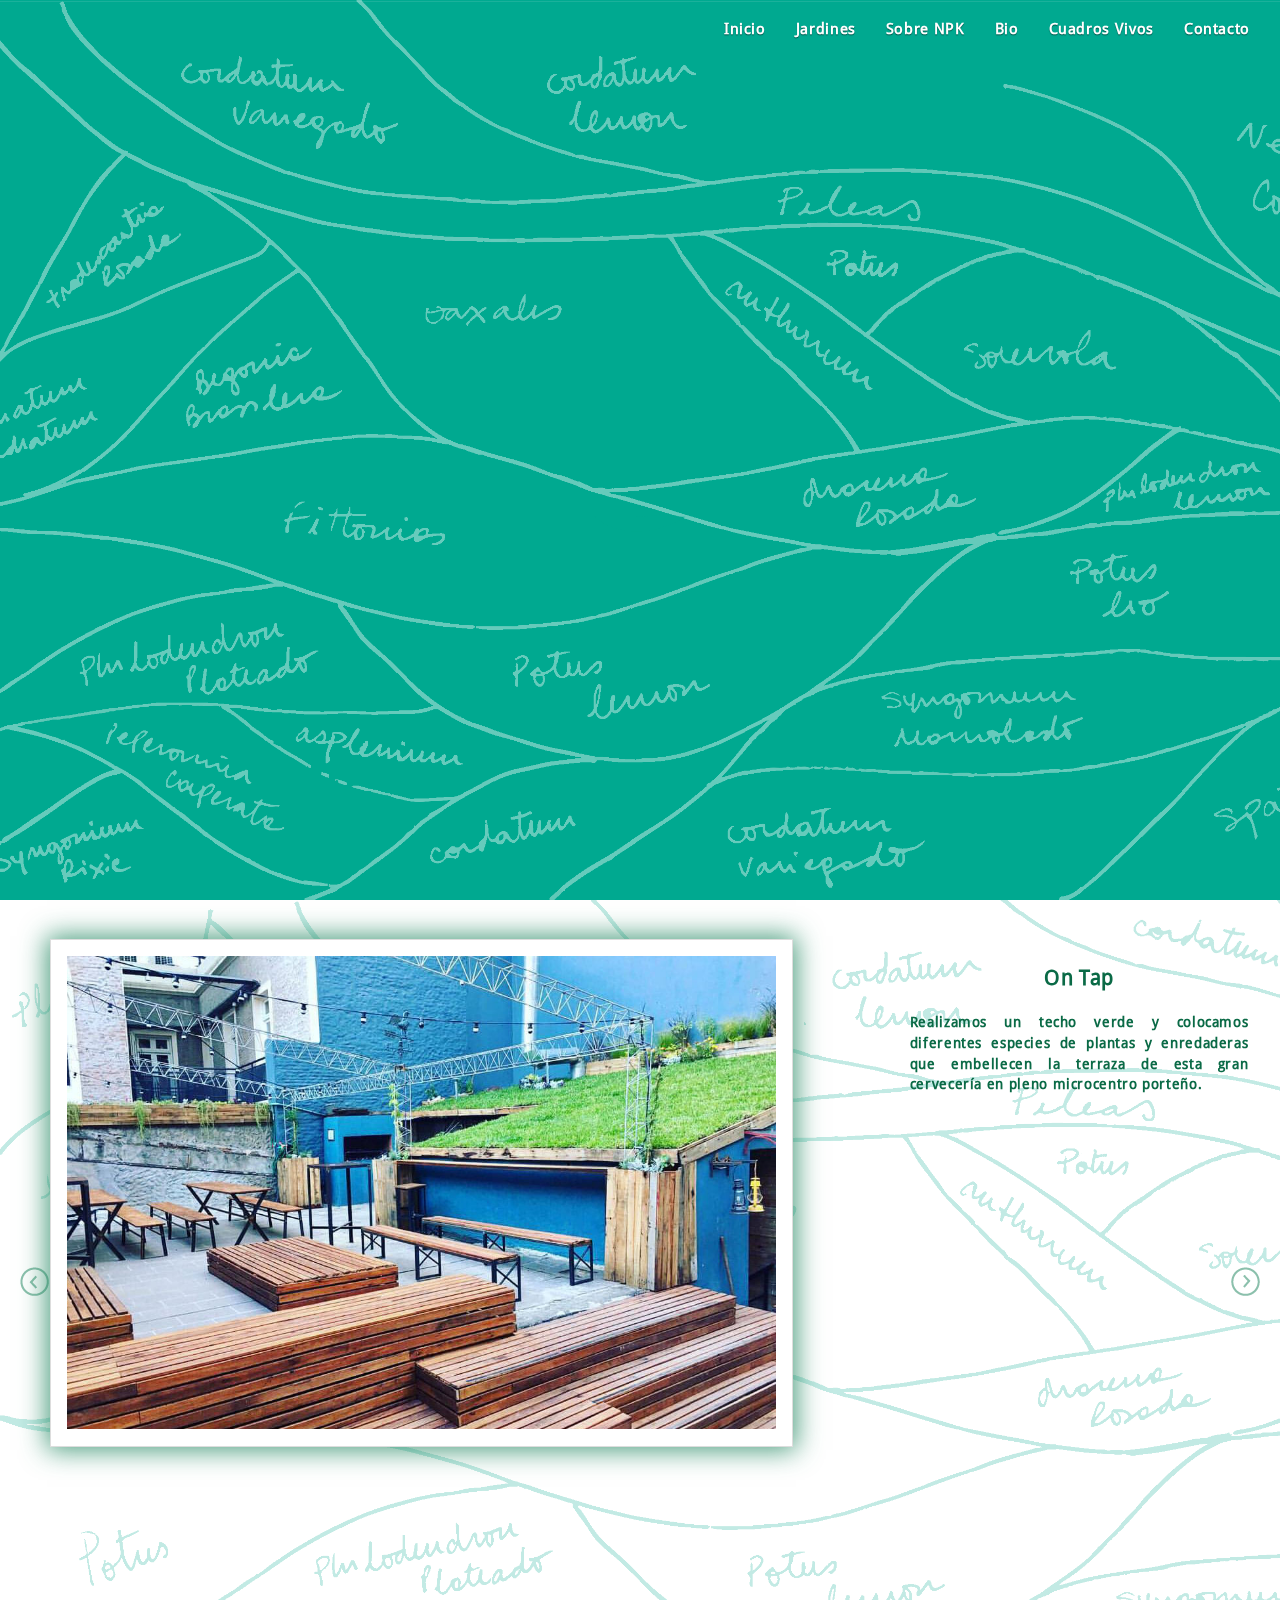
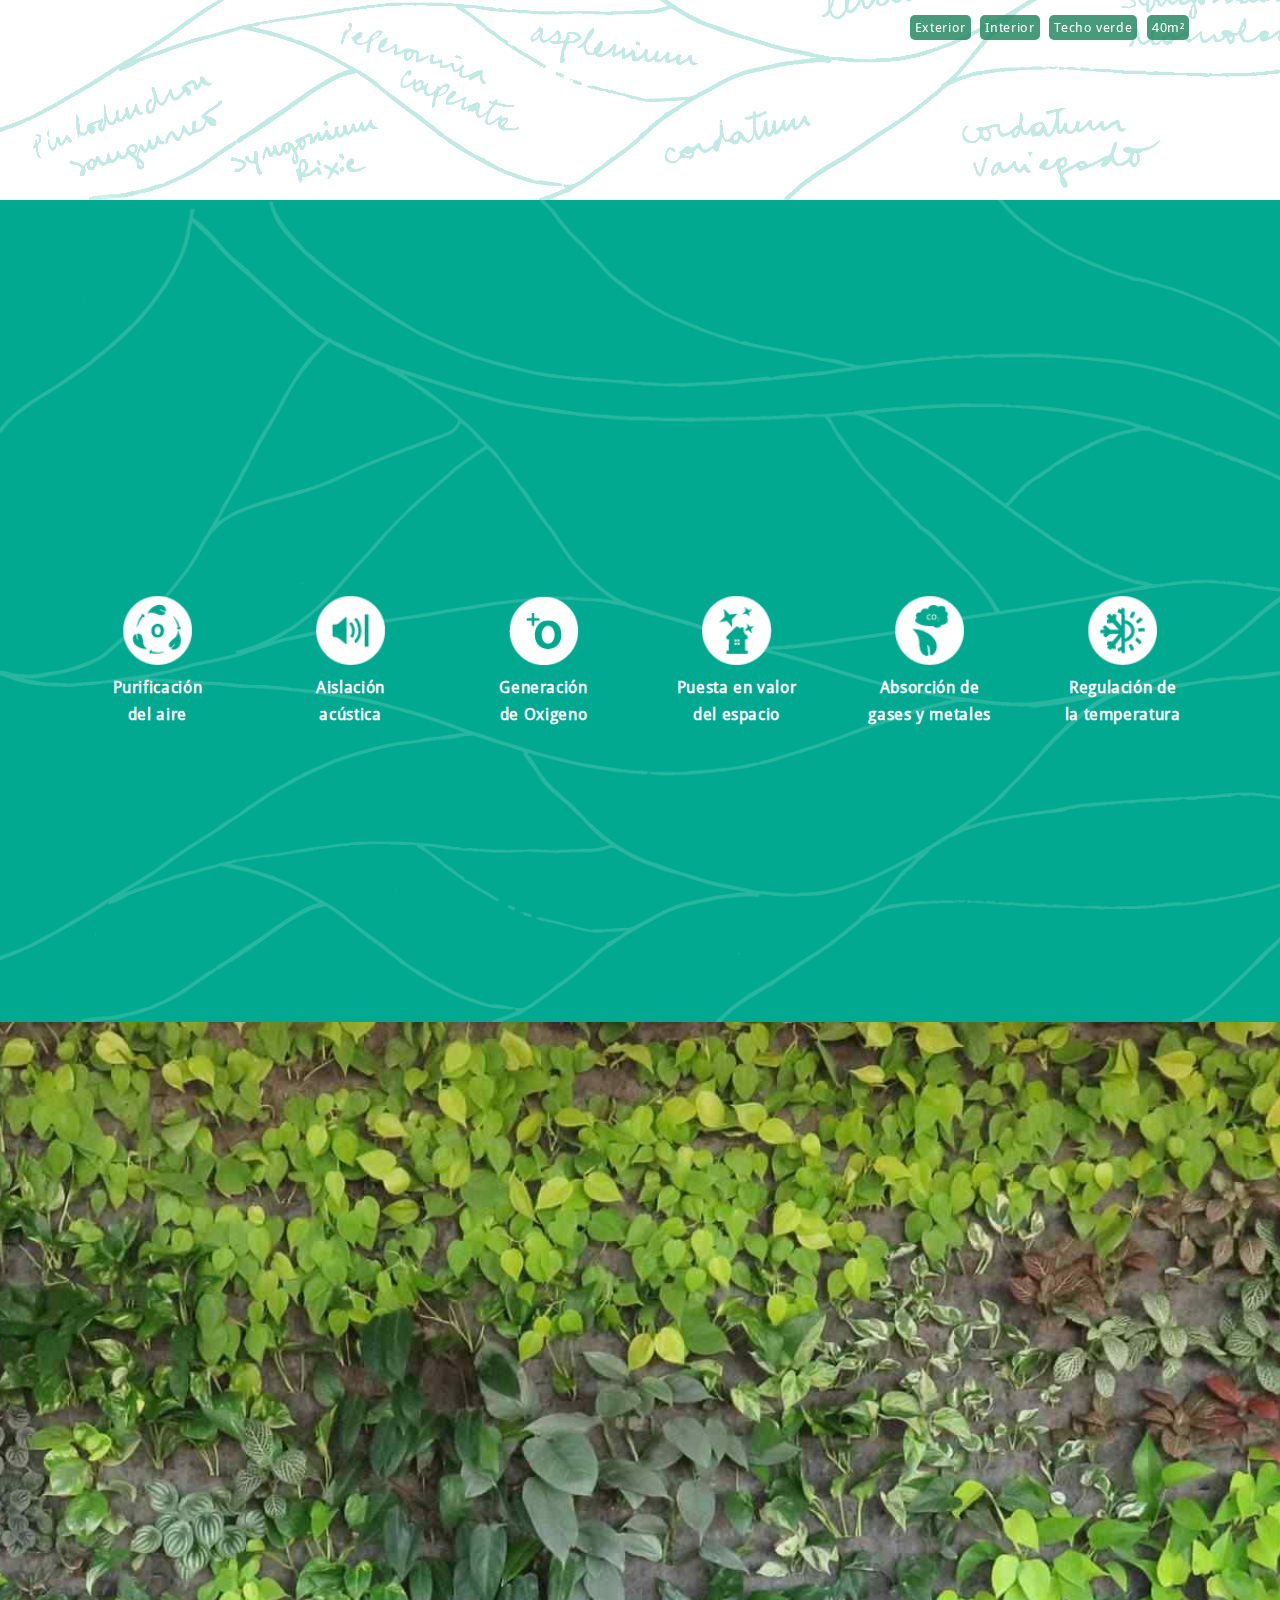
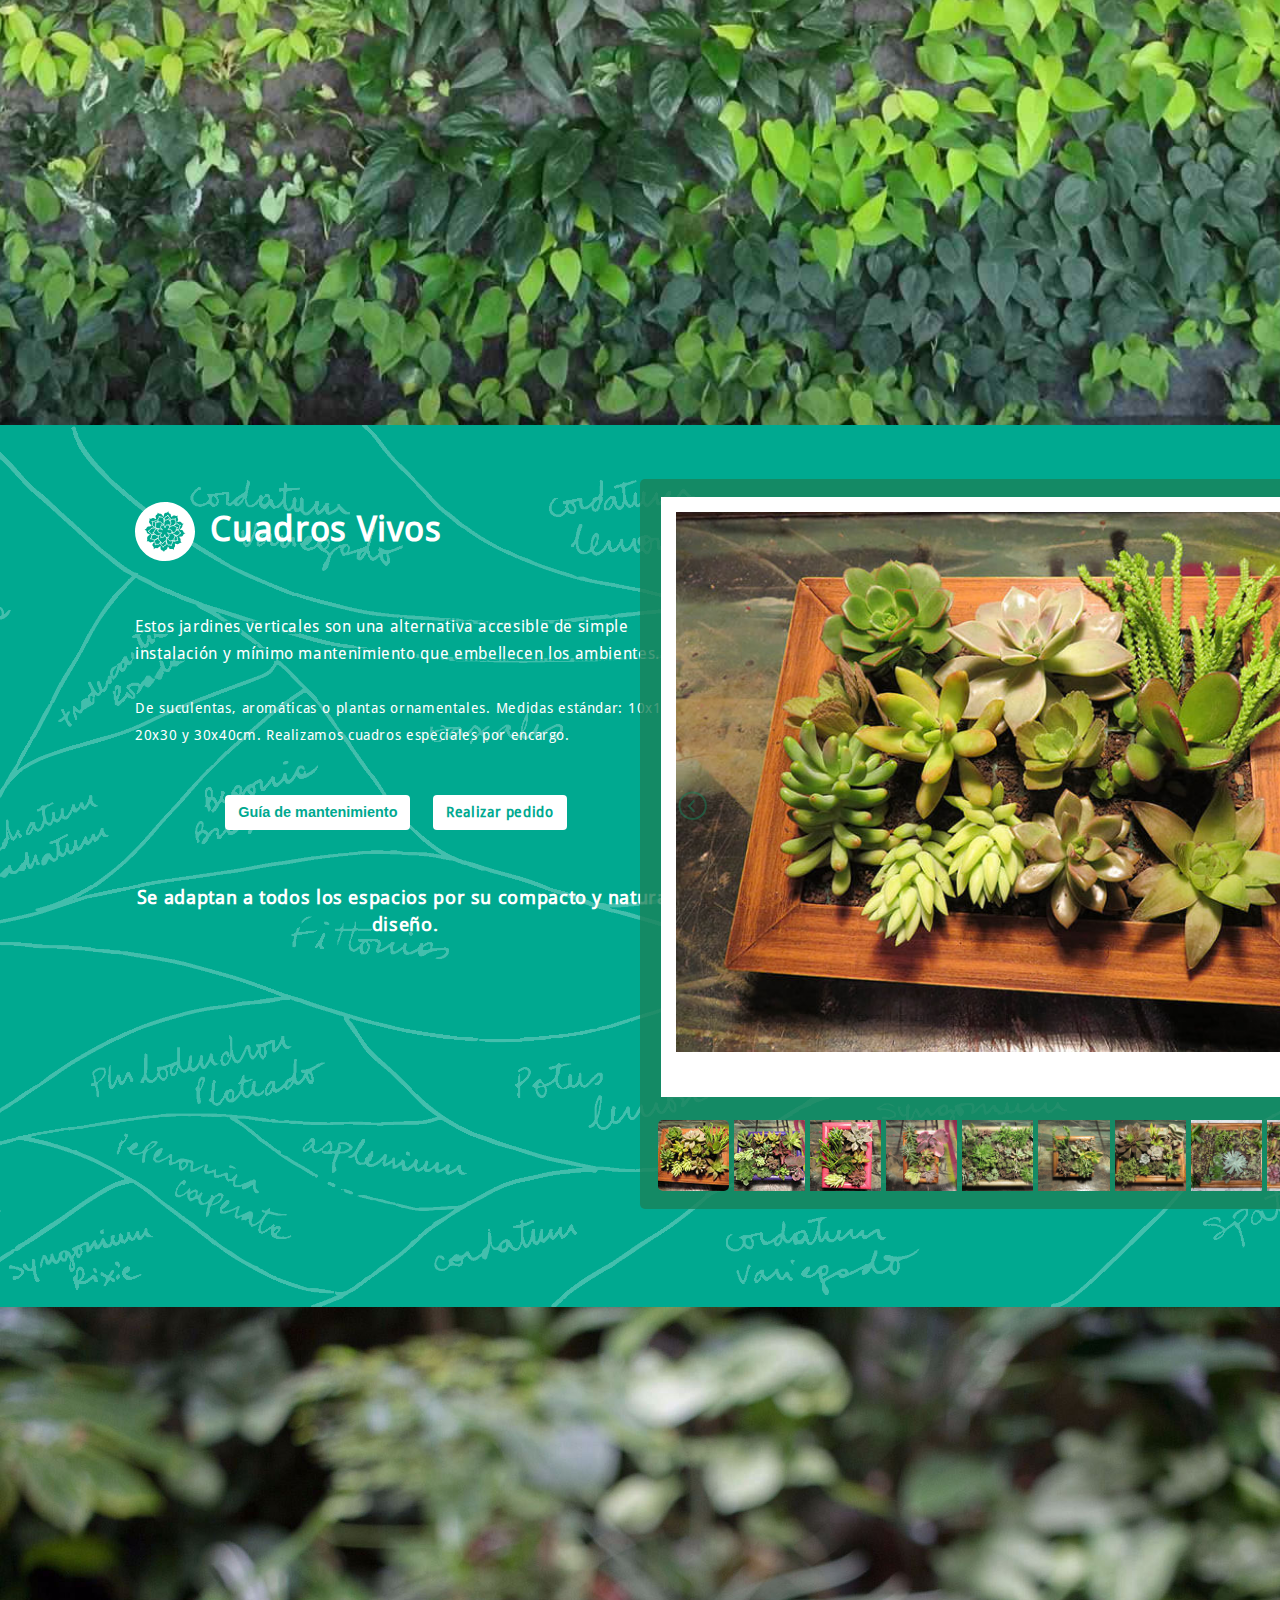
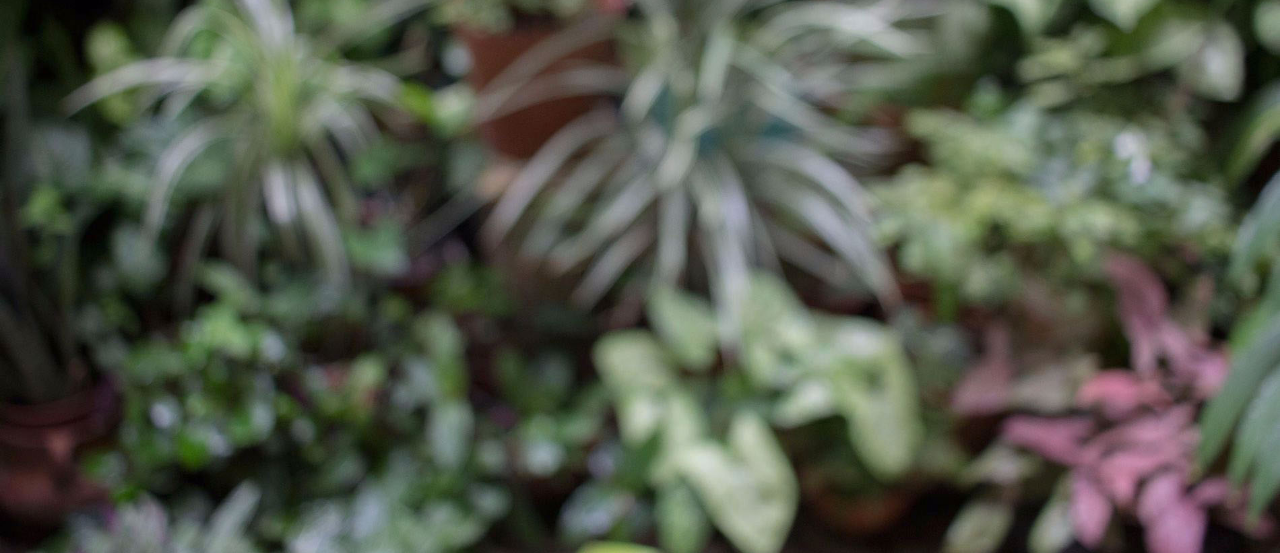
==== commit af7ecb6a: "mod index" ====
--- a/index.html
+++ b/index.html
@@ -86,16 +86,16 @@
           <li data-thumb="" data-src="img/cuadritos/c1t.jpg">
             <div class="project">
               <div class="thumbnail">
-                <a class="fancybox btn galeria"  rel="group17" title="" href="img/Belini/belini_02.jpg">
-                  <img src="img/Belini/belini_02.jpg" alt="..." class="img-thumbnail">
-                </a>
-                <div class="caption text-center">
-                  <div class="hidden">
-                    <a class="fancybox" rel="group17" title="" href="img/Belini/belini_01.jpg"></a>
-                    <a class="fancybox" rel="group17" title="" href="img/Belini/belini_03.jpg"></a>
-                    <a class="fancybox" rel="group17" title="" href="img/Belini/belini_04.jpg"></a>
-                    <a class="fancybox" rel="group17" title="" href="img/Belini/belini_05.jpg"></a>
-                    <a class="fancybox" rel="group17" title="" href="img/Belini/belini_06.jpg"></a>
+                <a class="fancybox btn galeria"  rel="group17" title="" href="img/Belini/belini_04.JPG">
+                  <img src="img/Belini/belini_04.JPG" alt="..." class="img-thumbnail">
+                </a>
+                <div class="caption text-center">
+                  <div class="hidden">
+                    <a class="fancybox" rel="group17" title="" href="img/Belini/belini_02.JPG"></a>
+                    <a class="fancybox" rel="group17" title="" href="img/Belini/belini_03.JPG"></a>
+                    <a class="fancybox" rel="group17" title="" href="img/Belini/belini_01.JPG"></a>
+                    <a class="fancybox" rel="group17" title="" href="img/Belini/belini_05.JPG"></a>
+                    <a class="fancybox" rel="group17" title="" href="img/Belini/belini_06.JPG"></a>
                     <a class="fancybox" rel="group17" title="" href="img/Belini/belini_07.jpg"></a>
                     <a class="fancybox" rel="group17" title="" href="img/Belini/belini_08.jpg"></a>
                     <a class="fancybox" rel="group17" title="Tres meses de instalado" href="img/Belini/belini_09.jpg"></a>
@@ -148,13 +148,13 @@
           <li data-thumb="" data-src="img/cuadritos/c1t.jpg">
             <div class="project">
               <div class="thumbnail">
-                <a class="fancybox btn galeria"  rel="group19" title="" href="img/Premier/premier_01.jpg">
-                  <img src="img/Premier/premier_01.jpg" alt="..." class="img-thumbnail">
-                </a>
-                <div class="caption text-center">
-                  <div class="hidden">
-                    <a class="fancybox" rel="group19" title="" href="img/Premier/premier_02.jpg"></a>
-                    <a class="fancybox" rel="group19" title="" href="img/Premier/premier_03.jpg"></a>
+                <a class="fancybox btn galeria"  rel="group19" title="" href="img/Premier/premier_01.JPG">
+                  <img src="img/Premier/premier_01.JPG" alt="..." class="img-thumbnail">
+                </a>
+                <div class="caption text-center">
+                  <div class="hidden">
+                    <a class="fancybox" rel="group19" title="" href="img/Premier/premier_02.JPG"></a>
+                    <a class="fancybox" rel="group19" title="" href="img/Premier/premier_03.JPG"></a>
                     <a class="fancybox" rel="group19" title="" href="img/Premier/premier_04.jpg"></a>
                   </div>
                 </div>
@@ -236,7 +236,7 @@
                       <a class="fancybox" rel="group8" title="" href="img/roberto/alrio02.jpg"></a>
                       <a class="fancybox" rel="group8" title="" href="img/roberto/alrio03.jpg"></a>
                       <a class="fancybox" rel="group8" title="" href="img/roberto/alrio04.jpg"></a>
-                      <a class="fancybox" rel="group8" title="Un año y un mes de instalado"  href="img/roberto/alrio05.jpg"></a>
+                      <a class="fancybox" rel="group8" title="Un año y un mes de instalado"  href="img/roberto/alrio05.JPG"></a>
                       <a class="fancybox" rel="group8" title="Un año y un mes de instalado"  href="img/roberto/alrio06.jpg"></a>
                       <a class="fancybox" rel="group8" title="Un año y un mes de instalado"  href="img/roberto/alrio07.jpg"></a>
                   </div>
